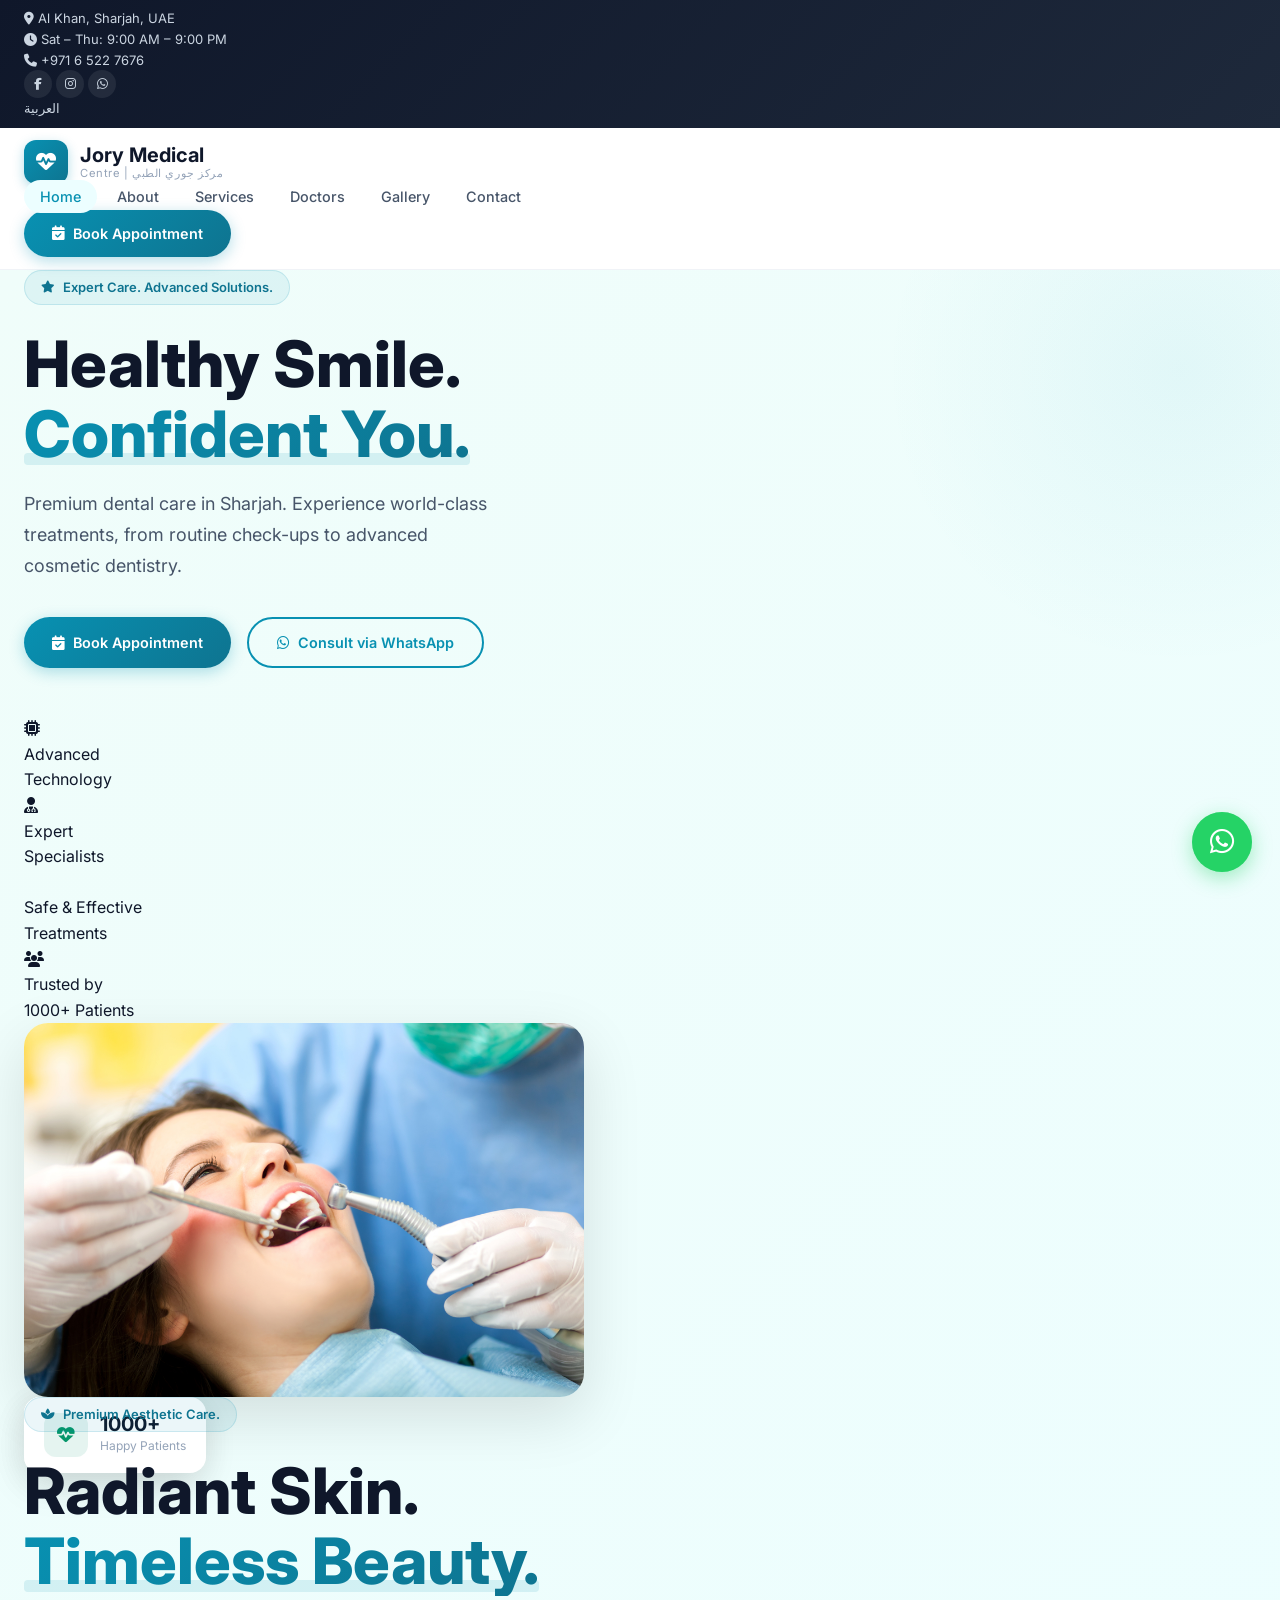
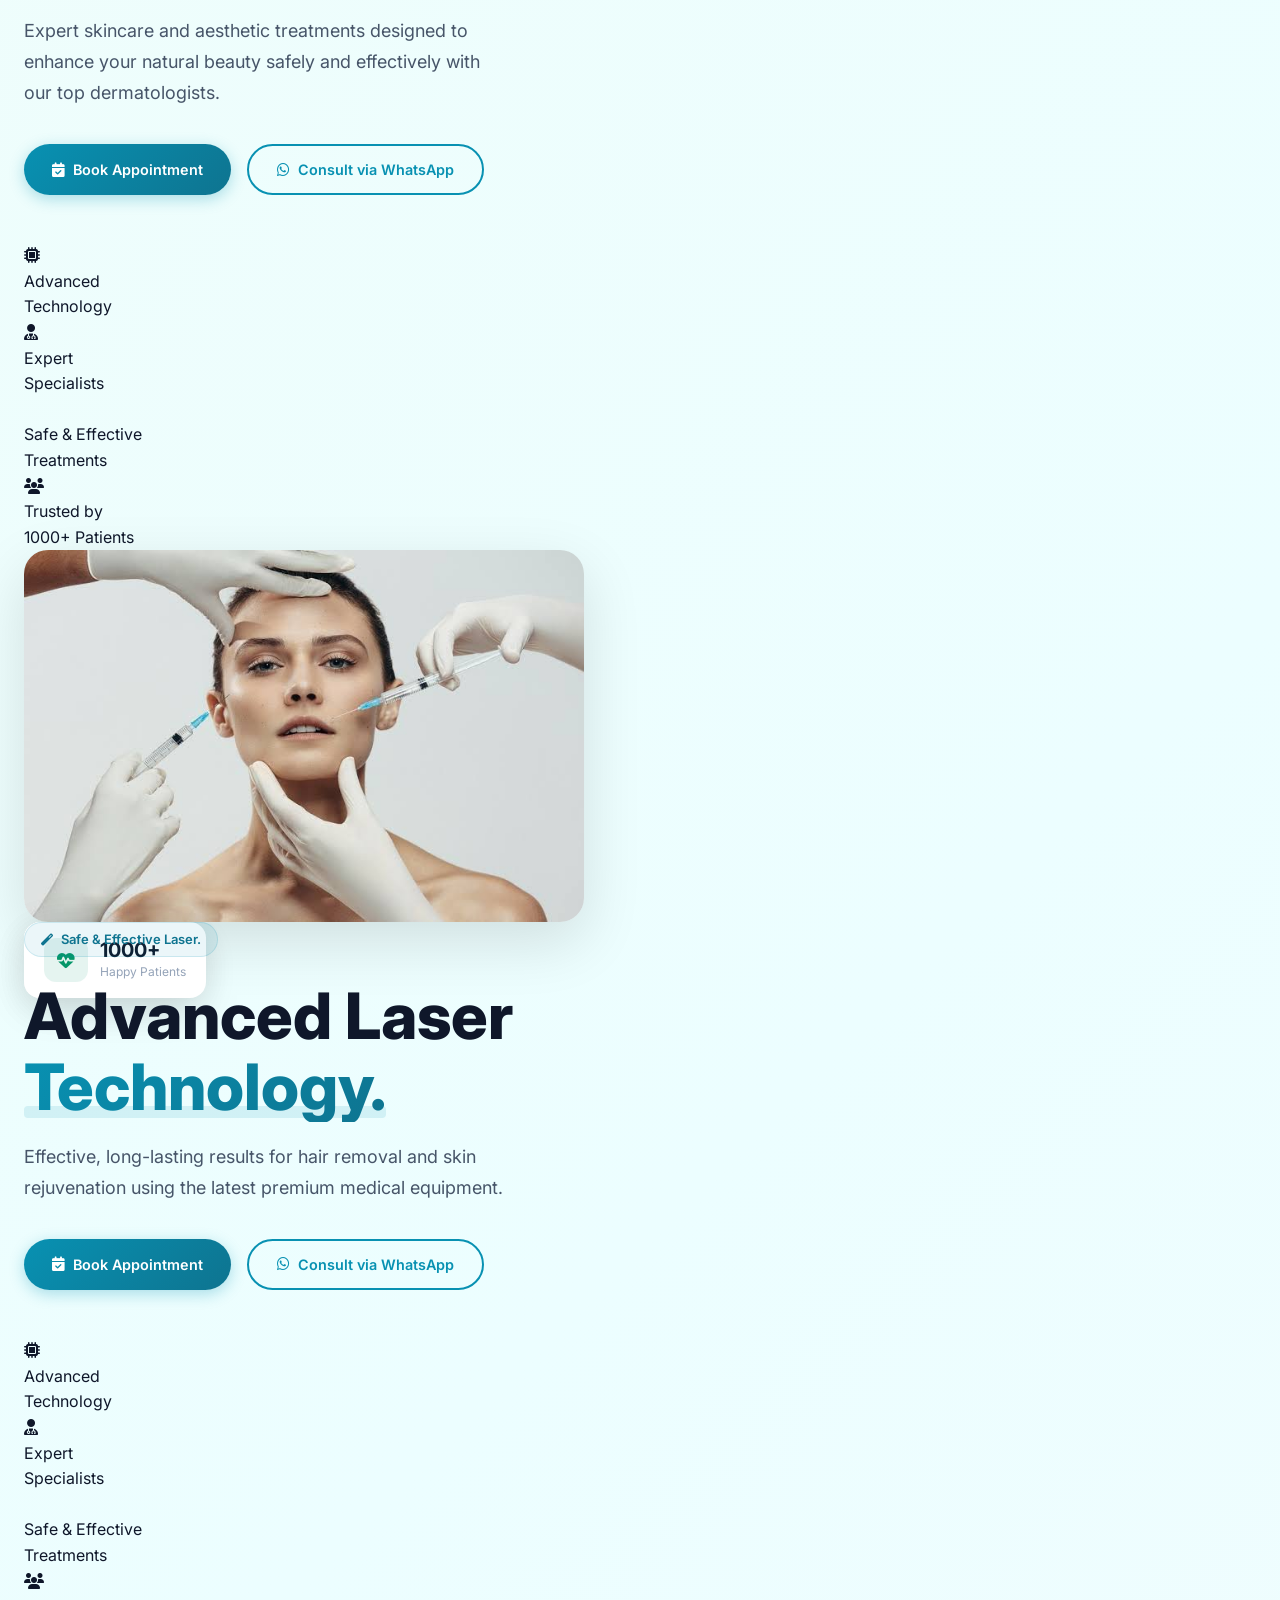
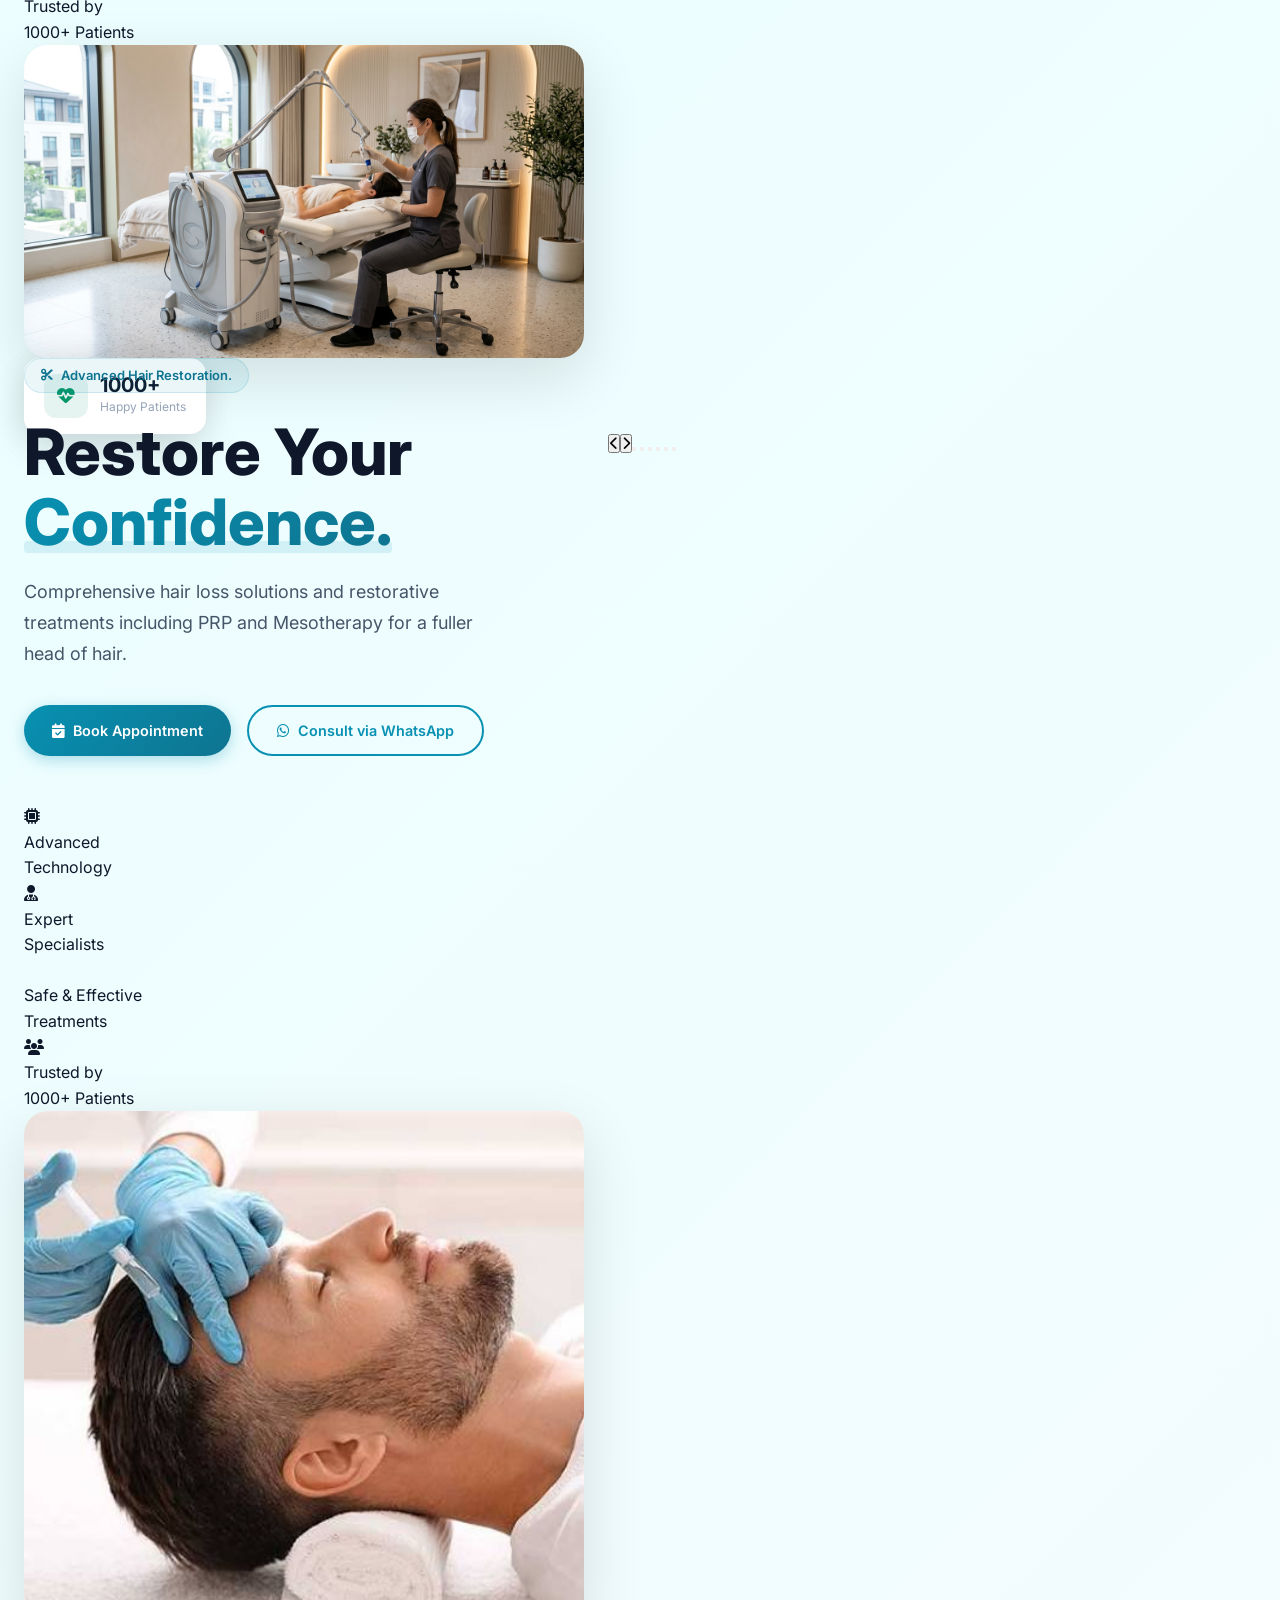
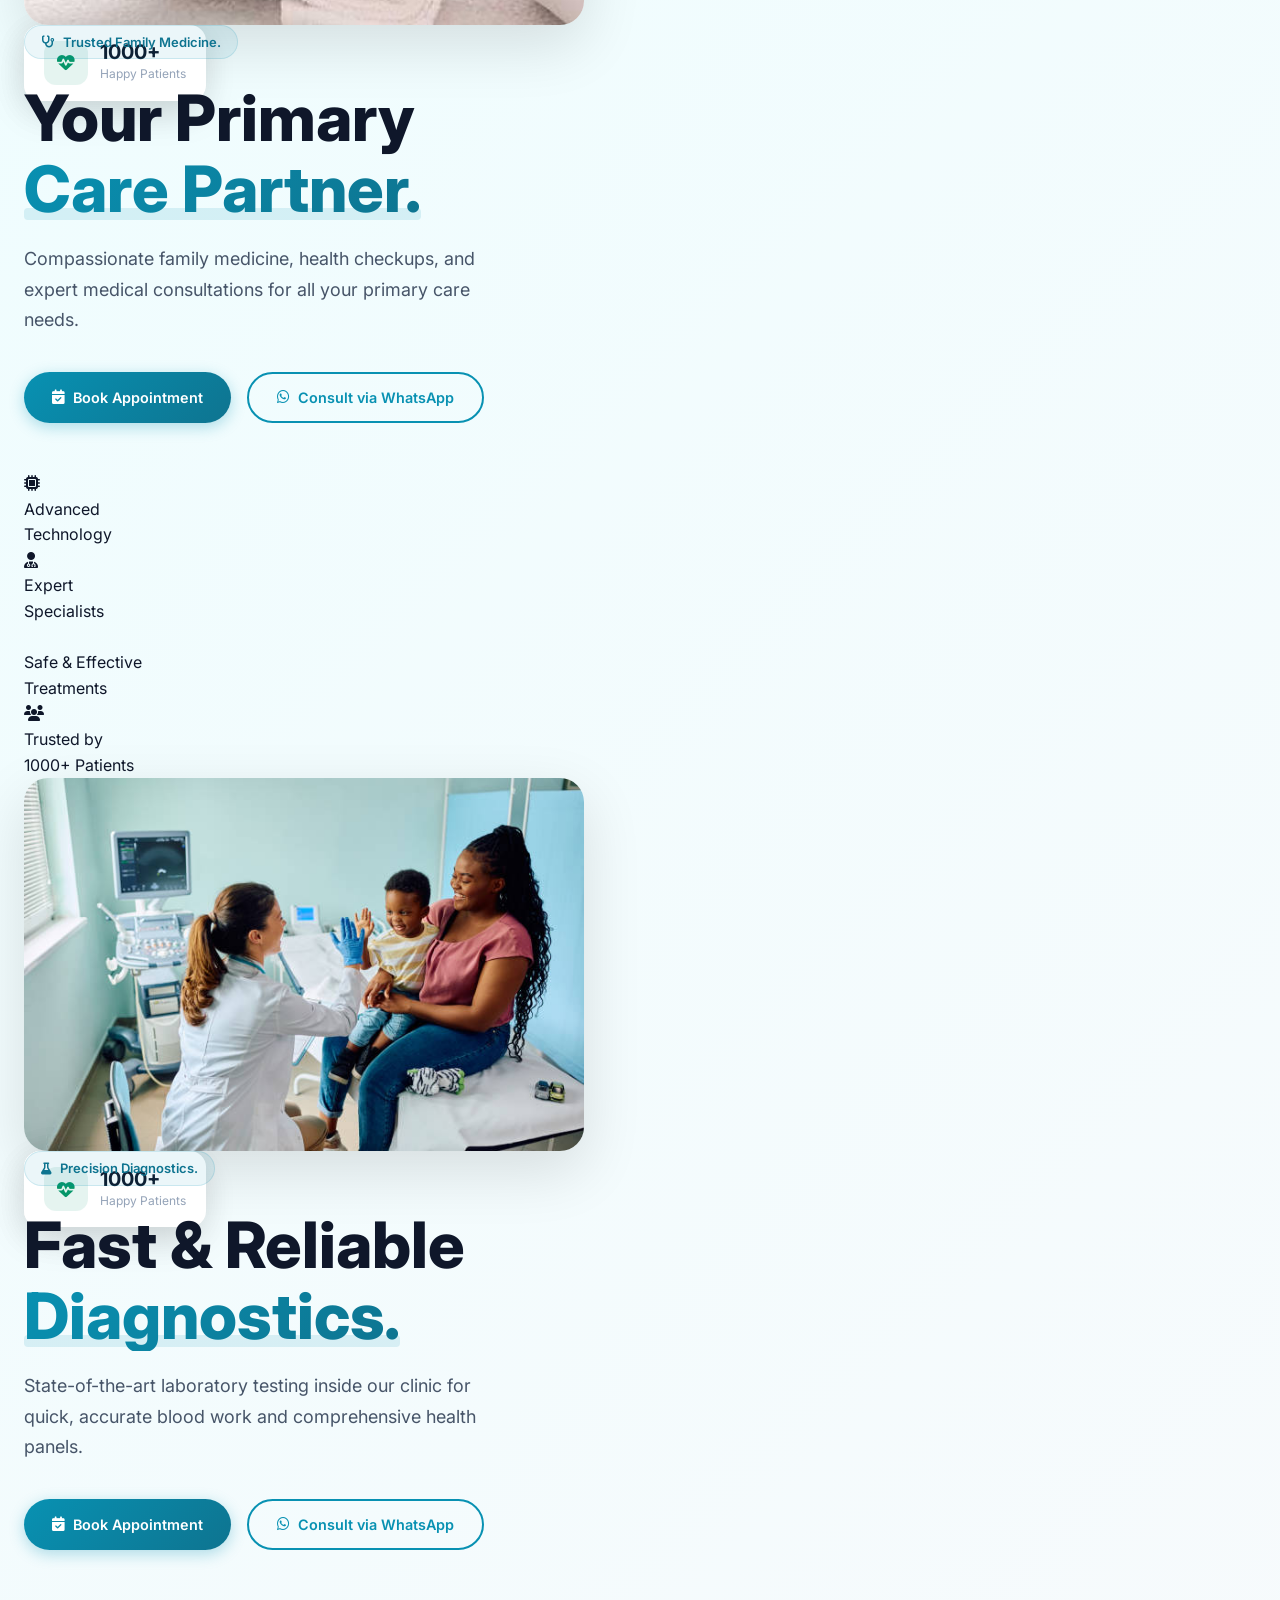
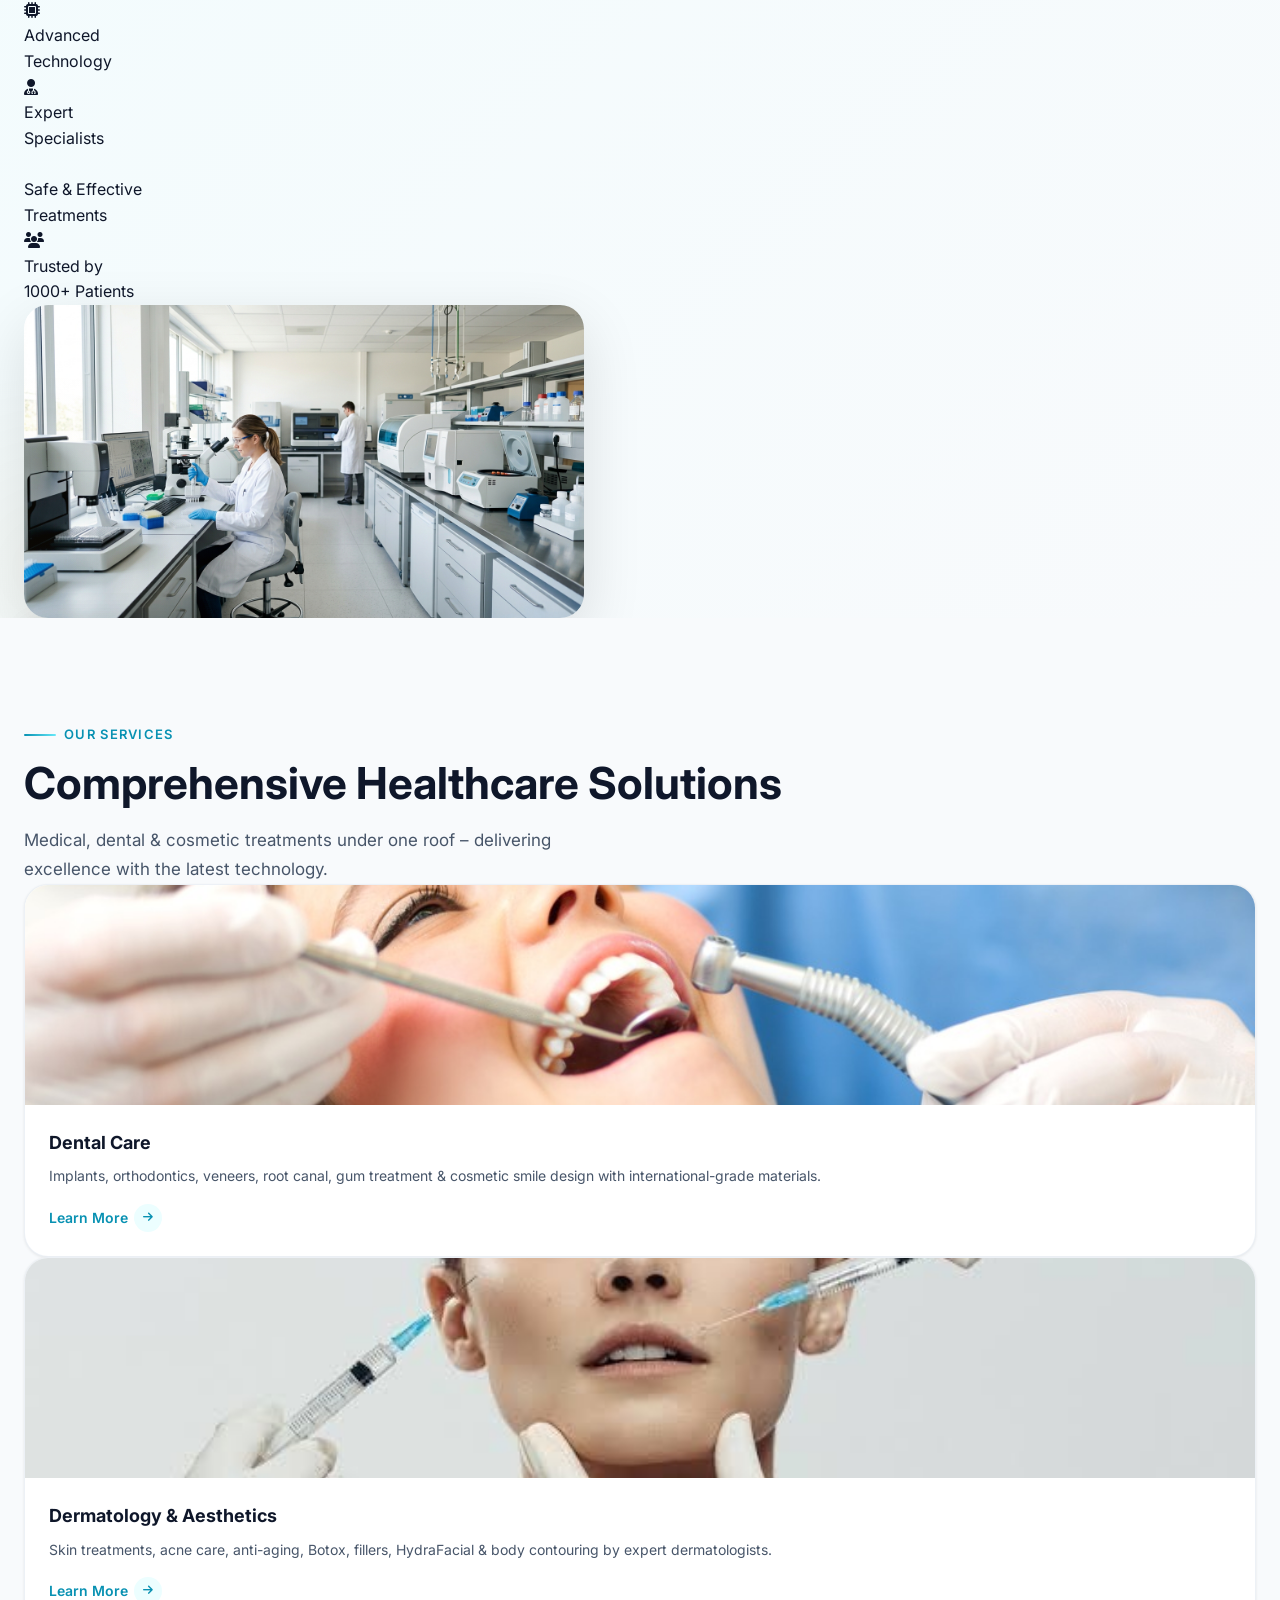
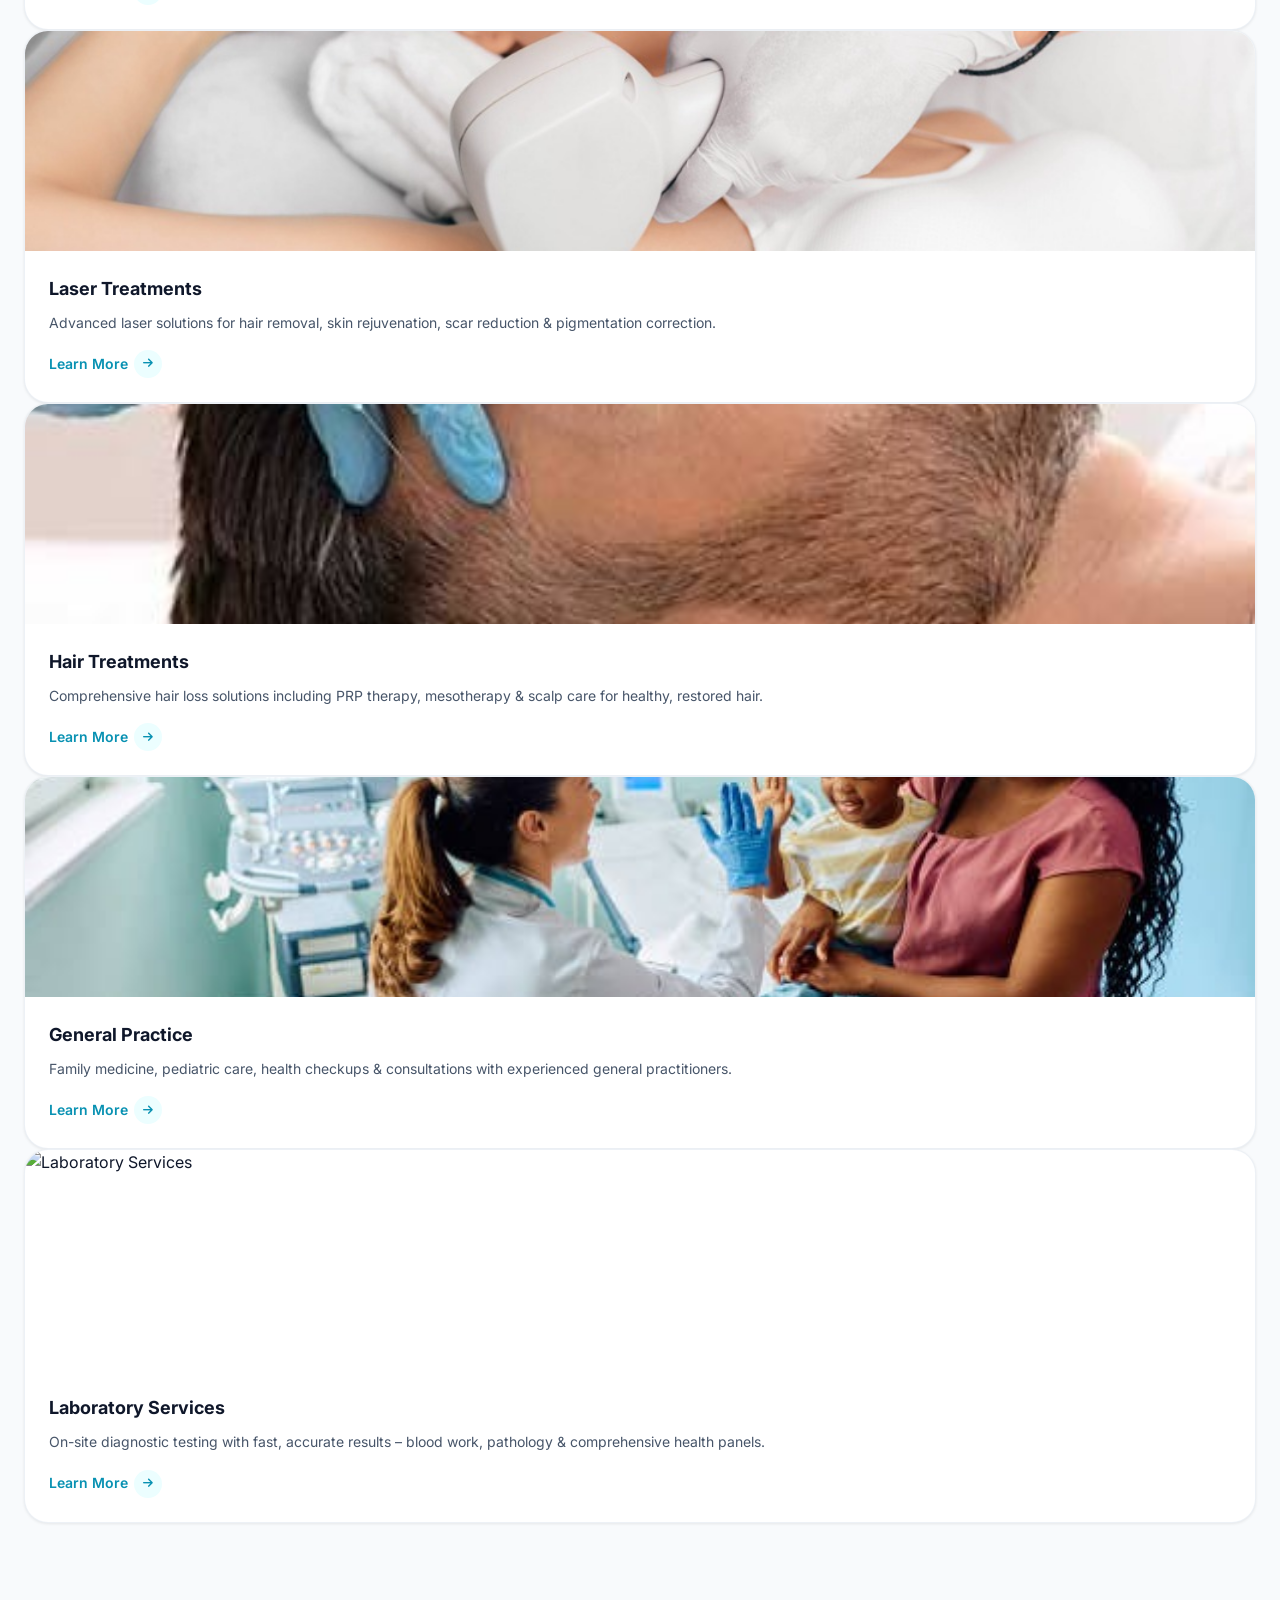
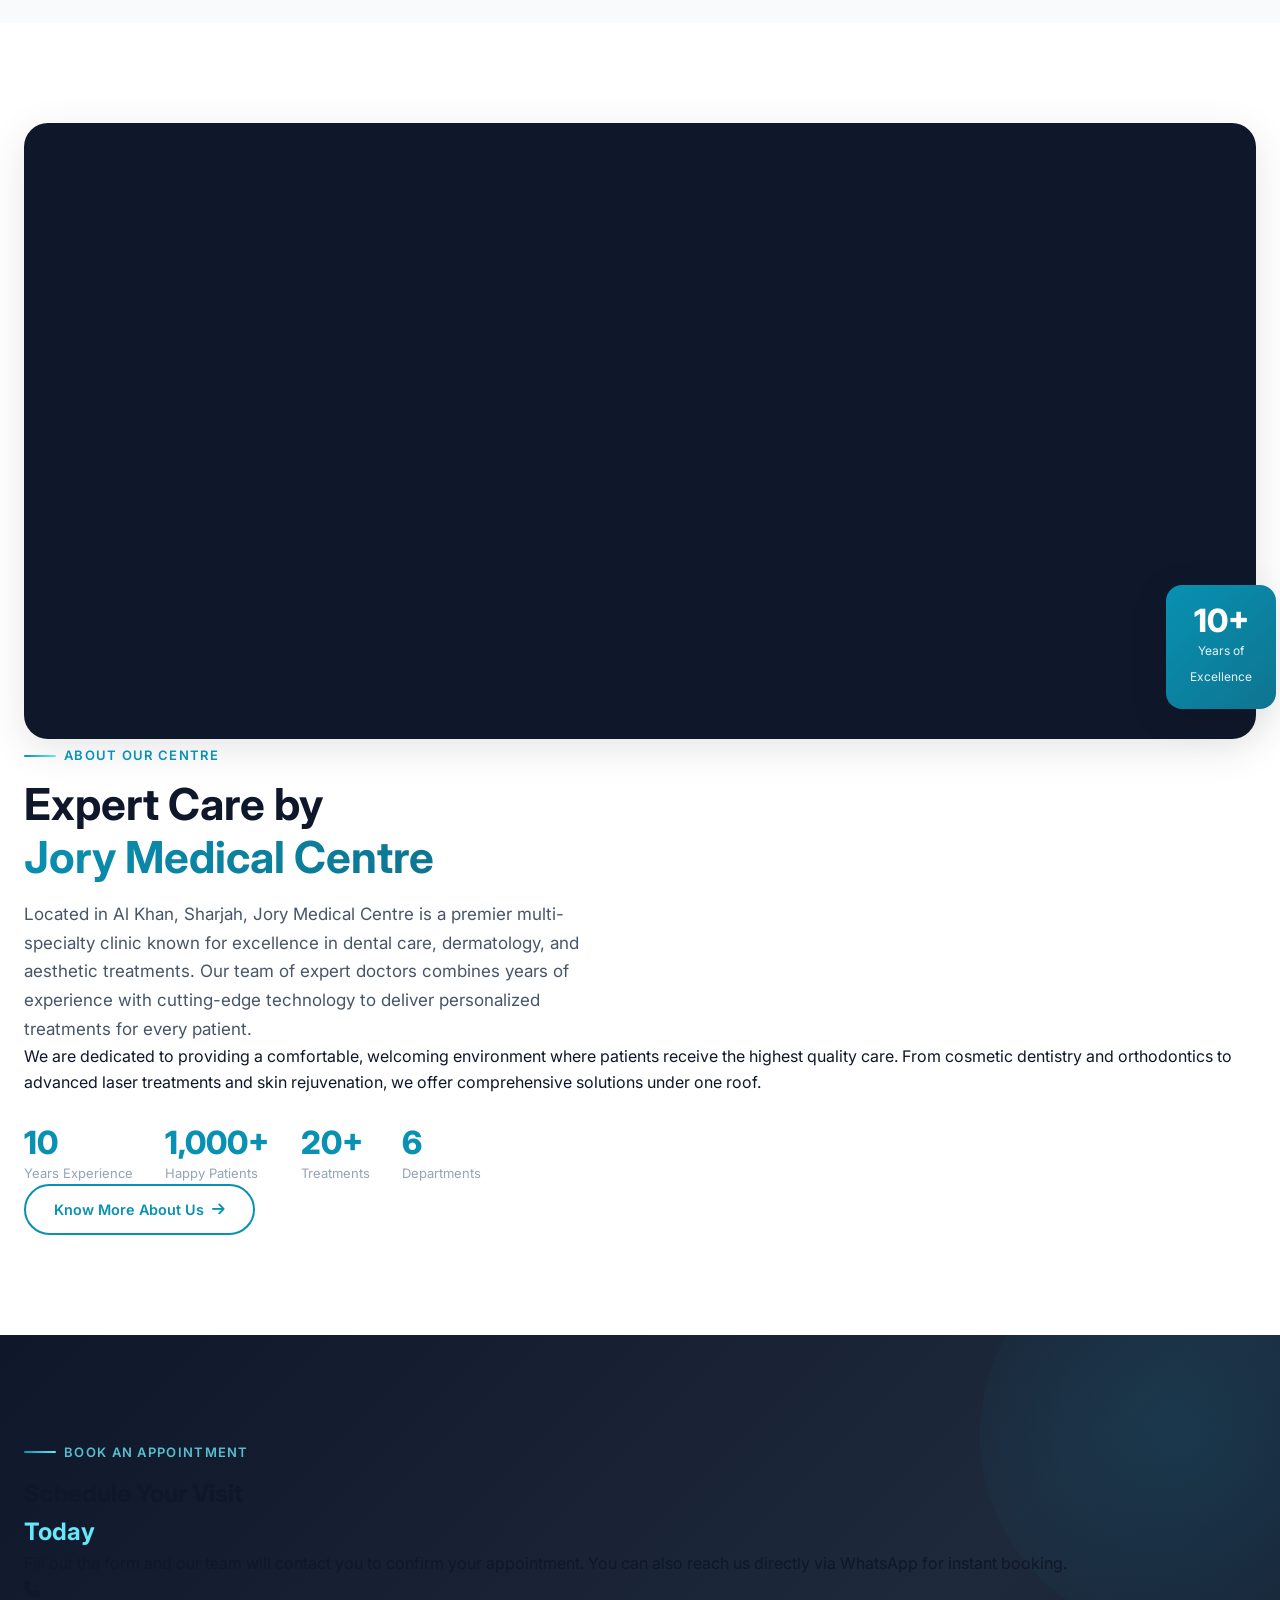
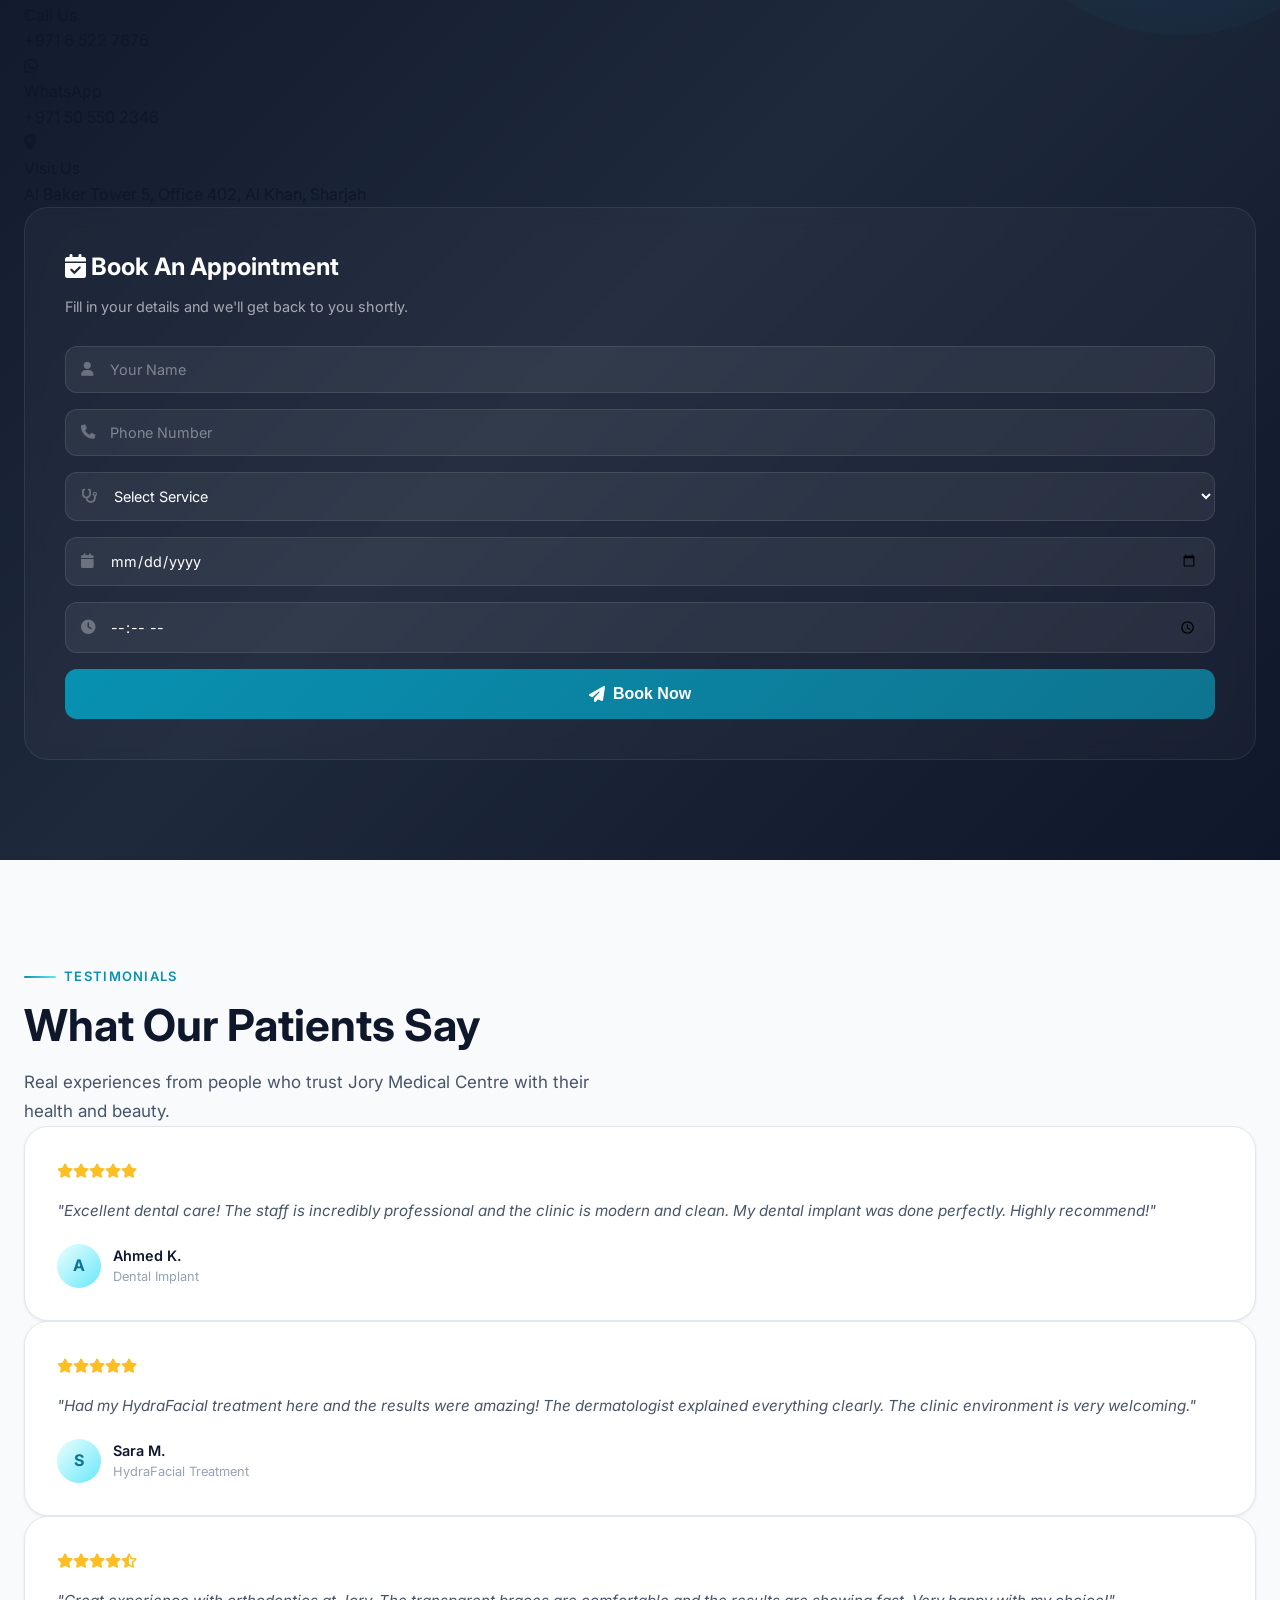
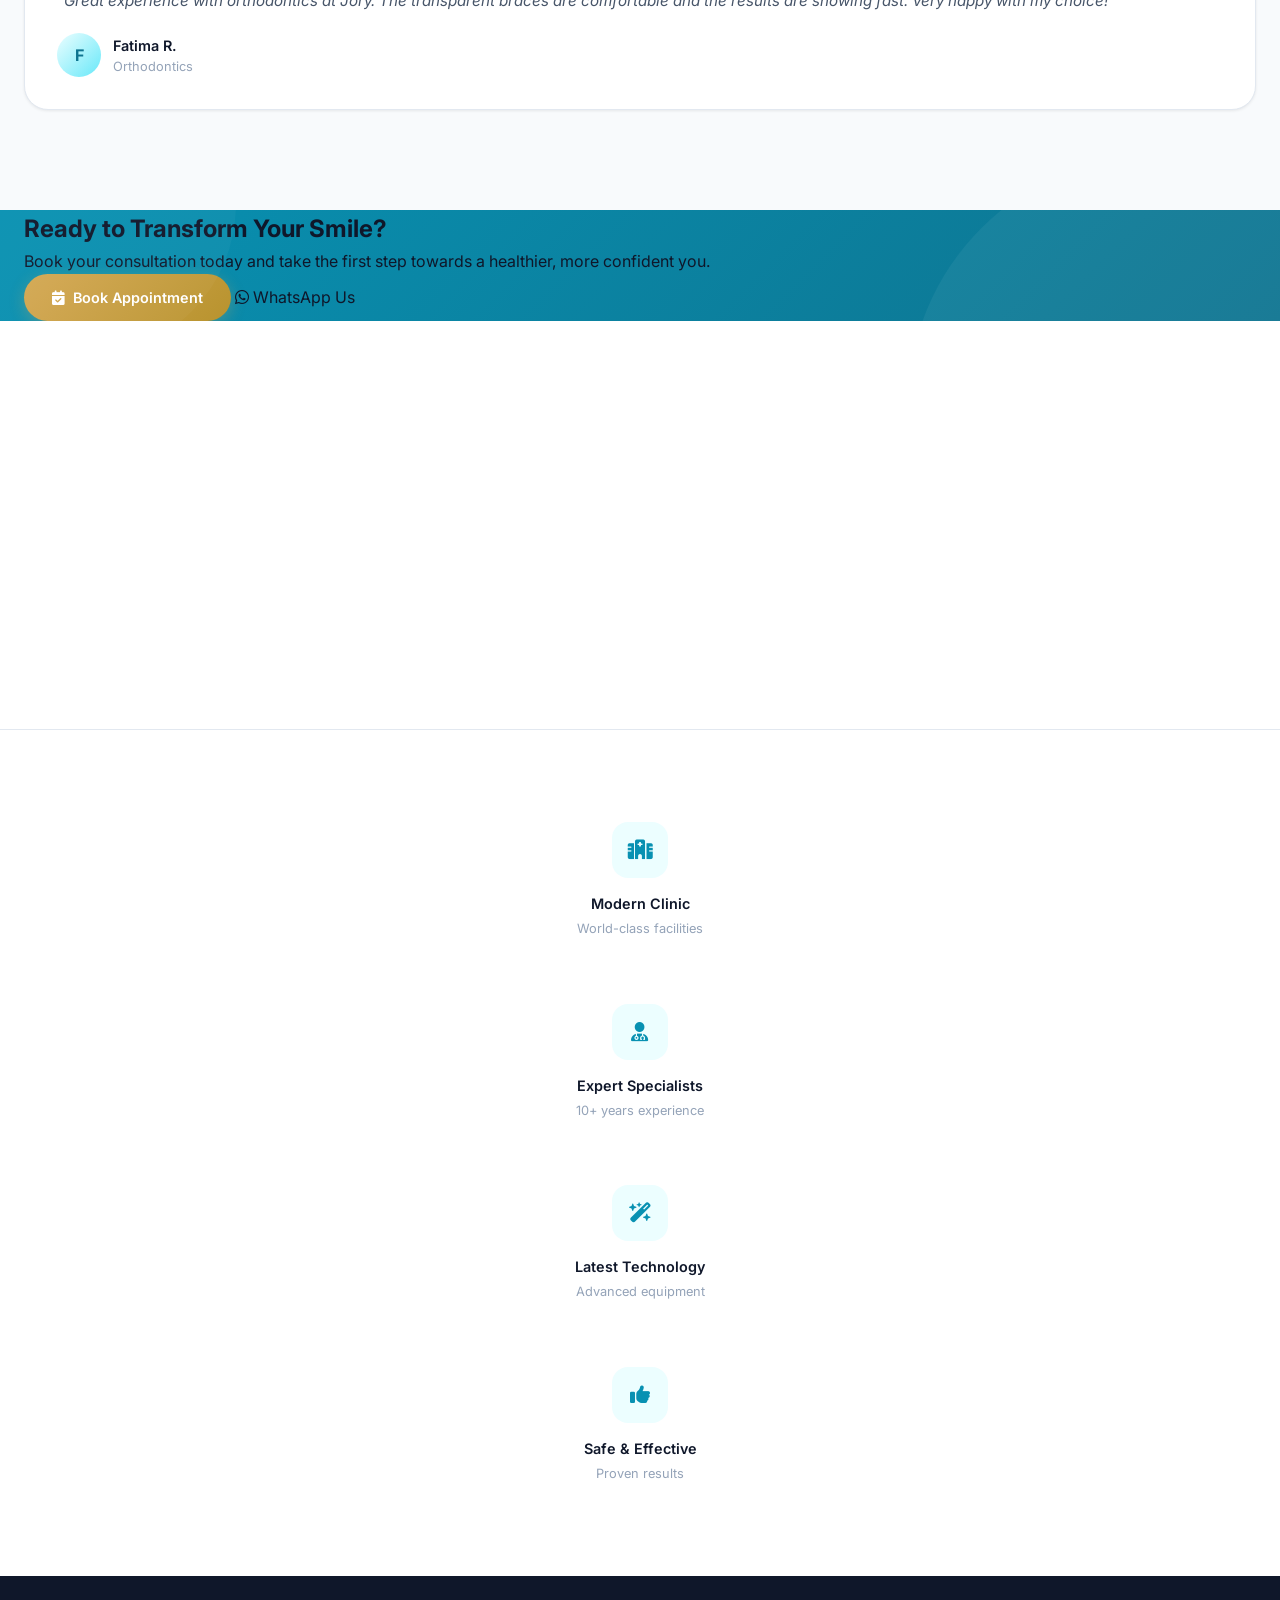
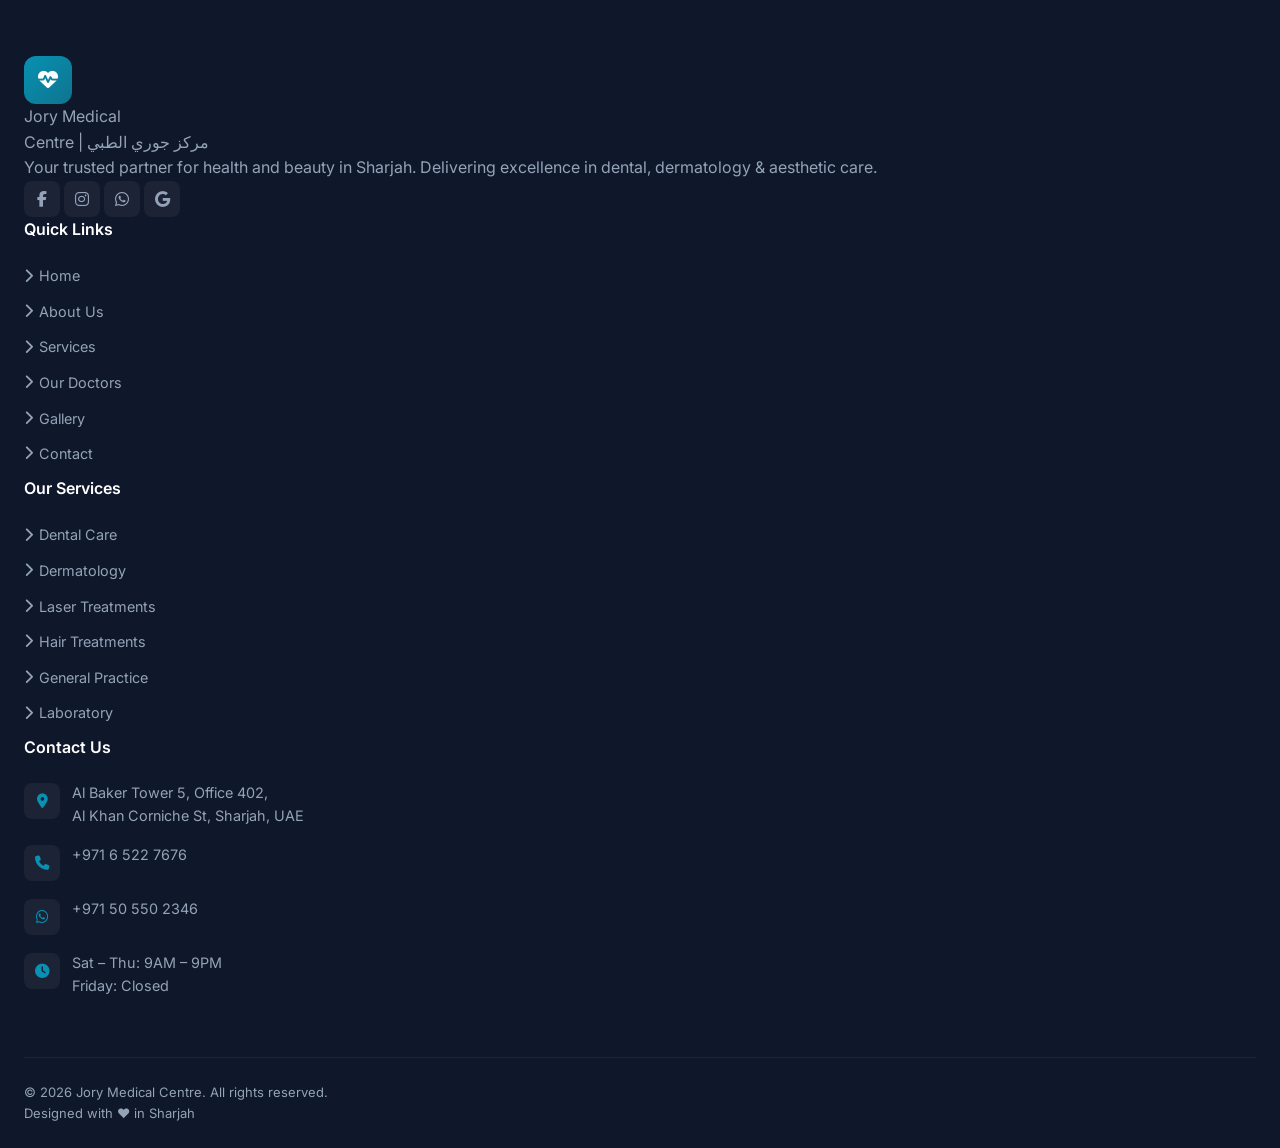
==== index.html @ ecbbf6e8 "Initial commit: Jory Medical Centre responsive bilingual website" ====
<!DOCTYPE html>

<html lang="en" dir="ltr">

<head>

  <meta charset="UTF-8">

  <meta name="viewport" content="width=device-width, initial-scale=1.0">

  <title>Jory Medical Centre | مركز جوري الطبي — Sharjah, UAE</title>

  <meta name="description" content="Jory Medical Centre - Premium dental care, dermatology, laser treatments & aesthetics in Al Khan, Sharjah. Book your appointment today.">

  <meta property="og:title" content="Jory Medical Centre | مركز جوري الطبي">

  <meta property="og:description" content="Your trusted partner for health & beauty in Sharjah. Dental, dermatology, laser, and aesthetic treatments.">

  <meta property="og:type" content="website">

  <meta name="theme-color" content="#0891B2">

  <link href="https://fonts.googleapis.com/css2?family=Inter:wght@300;400;500;600;700;800;900&display=swap" rel="stylesheet">

  <script src="https://cdn.tailwindcss.com"></script>

  <script>

    tailwind.config = {

      theme: {

        extend: {

          colors: {

            primary: {

              50: '#ECFEFF',

              100: '#CFFAFE',

              200: '#A5F3FC',

              300: '#67E8F9',

              400: '#22D3EE',

              500: '#0891B2',

              600: '#0E7490',

              700: '#155E75',

              800: '#164E63',

              900: '#0F172A',

            },

            gold: {

              400: '#D4A853',

              500: '#B8932E',

            },

            accent: {

              500: '#059669',

              600: '#047857',

            }

          },

          fontFamily: {

            sans: ['Inter', 'sans-serif'],

          }

        }

      }

    }

  </script>

  <link rel="stylesheet" href="https://cdnjs.cloudflare.com/ajax/libs/font-awesome/6.5.1/css/all.min.css">

  <link rel="stylesheet" href="css/styles.css?v=3">

</head>

<body>



  <!-- â•â•â•â•â•â•â•â•â•â•â• TOP BAR â•â•â•â•â•â•â•â•â•â•â• -->

  <div class="top-bar hidden lg:block">

    <div class="container-custom">

      <div class="flex justify-between items-center">

        <!-- Left: Location and Time -->

        <div class="flex items-center gap-6">

          <div class="flex items-center gap-2">

            <i class="fas fa-location-dot text-primary-400"></i>

            <span>Al Khan, Sharjah, UAE</span>

          </div>

          <div class="flex items-center gap-2">

            <i class="fas fa-clock text-primary-400"></i>

            <span>Sat – Thu: 9:00 AM – 9:00 PM</span>

          </div>

        </div>

        <!-- Right: Phone and Socials -->

        <div class="flex items-center gap-6">

          <div class="flex items-center gap-2 font-medium text-white">

            <i class="fas fa-phone text-primary-400"></i>

            <a href="tel:+97165227676">+971 6 522 7676</a>

          </div>

          <div class="w-px h-4 bg-slate-600"></div>

          <div class="flex items-center gap-2">

            <a href="https://www.facebook.com/107890084874804" target="_blank" class="social-icon rounded-full bg-slate-700/50 hover:bg-primary" aria-label="Facebook"><i class="fab fa-facebook-f text-xs"></i></a>

            <a href="https://www.instagram.com/joryclinic/" target="_blank" class="social-icon rounded-full bg-slate-700/50 hover:bg-primary" aria-label="Instagram"><i class="fab fa-instagram text-xs"></i></a>

            <a href="https://wa.me/971505502346" target="_blank" class="social-icon rounded-full bg-slate-700/50 hover:bg-primary" aria-label="WhatsApp"><i class="fab fa-whatsapp text-xs"></i></a>

            <div class="w-px h-4 bg-slate-600 mx-2"></div>

            <a href="index-ar.html" class="text-sm font-bold text-white hover:text-primary-400 transition-colors" style="font-family: 'Cairo', Tahoma, sans-serif;">العربية</a>

          </div>

        </div>

      </div>

    </div>

  </div>





  <!-- â•â•â•â•â•â•â•â•â•â•â• NAVIGATION â•â•â•â•â•â•â•â•â•â•â• -->

  <nav class="navbar">

    <div class="container-custom">

      <div class="flex items-center justify-between">

        <a href="index.html" class="nav-logo">

          <div class="logo-icon"><i class="fas fa-heartbeat"></i></div>

          <div class="logo-text">Jory Medical<span>Centre | مركز جوري الطبي</span></div>

        </a>

        <ul class="nav-links">

          <li><a href="index.html" class="active">Home</a></li>

          <li><a href="about.html">About</a></li>

          <li><a href="services.html">Services</a></li>

          <li><a href="doctors.html">Doctors</a></li>

          <li><a href="gallery.html">Gallery</a></li>

          <li><a href="contact.html">Contact</a></li>

        </ul>

        <div class="flex items-center gap-4">

          <a href="contact.html#appointment" class="btn-primary nav-cta-desktop hidden lg:inline-flex">

            <i class="fas fa-calendar-check"></i> Book Appointment

          </a>

          <div class="mobile-toggle lg:hidden">

            <span></span>

            <span></span>

            <span></span>

          </div>

        </div>

      </div>

    </div>

  </nav>



  <!-- â•â•â•â•â•â•â•â•â•â•â• HERO CAROUSEL â•â•â•â•â•â•â•â•â•â•â• -->



  <section class="hero overflow-hidden relative" style="min-height: 85vh; background: linear-gradient(135deg, #F0FDFA 0%, #ECFEFF 40%, #F8FAFC 100%);">

    

    <!-- Decorative background elements -->

    <div class="absolute -top-[200px] -right-[200px] w-[600px] h-[600px] rounded-full" style="background: radial-gradient(circle, rgba(8,145,178,0.06) 0%, transparent 70%); pointer-events: none;"></div>

    <div class="absolute -bottom-[150px] -left-[150px] w-[400px] h-[400px] rounded-full" style="background: radial-gradient(circle, rgba(212,168,83,0.05) 0%, transparent 70%); pointer-events: none;"></div>



    <!-- Carousel Track -->

    <div id="heroCarousel" class="flex h-full transition-transform duration-700 ease-in-out w-full relative z-10" style="transform: translateX(0%); min-height: 85vh;">

      

        <div class="carousel-slide min-w-full flex items-center shrink-0">

          <div class="container-custom w-full">

            <div class="grid lg:grid-cols-2 gap-12 items-center py-12 lg:py-24">

              <div class="hero-content pr-0 lg:pr-12">

                <div class="hero-badge mb-6 inline-flex items-center gap-2 bg-primary-50 border border-primary-100 text-primary-700 px-4 py-2 rounded-full text-sm font-semibold">

                  <i class="fas fa-star text-yellow-500"></i> Expert Care. Advanced Solutions.

                </div>

                <h1 class="text-4xl lg:text-5xl xl:text-6xl font-extrabold mb-6 leading-tight text-slate-900">

                  Healthy Smile.<br>

                  <span class="gradient-text highlight">Confident You.</span>

                </h1>

                <p class="hero-description text-lg text-slate-600 mb-8 max-w-lg leading-relaxed">

                  Premium dental care in Sharjah. Experience world-class treatments, from routine check-ups to advanced cosmetic dentistry.

                </p>

                <div class="hero-buttons flex flex-wrap gap-4 mb-6">

                  <a href="contact.html#appointment" class="btn-primary">

                    <i class="fas fa-calendar-check"></i> Book Appointment

                  </a>

                  <a href="https://wa.me/971505502346" target="_blank" class="btn-secondary" style="border-color: #0891B2; color: #0891B2;">

                    <i class="fab fa-whatsapp"></i> Consult via WhatsApp

                  </a>

                </div>

                

                <!-- Mini Trust Badges -->

                <div class="grid grid-cols-2 sm:grid-cols-4 gap-4 mt-8 lg:mt-12 animate-fadeInUp animation-delay-400">

                  <div class="flex items-center gap-3">

                    <div class="w-10 h-10 rounded-xl bg-primary-50 flex items-center justify-center text-primary-500"><i class="fas fa-microchip"></i></div>

                    <div><div class="text-sm font-semibold text-slate-800">Advanced</div><div class="text-xs text-slate-500">Technology</div></div>

                  </div>

                  <div class="flex items-center gap-3">

                    <div class="w-10 h-10 rounded-xl bg-primary-50 flex items-center justify-center text-primary-500"><i class="fas fa-user-doctor"></i></div>

                    <div><div class="text-sm font-semibold text-slate-800">Expert</div><div class="text-xs text-slate-500">Specialists</div></div>

                  </div>

                  <div class="flex items-center gap-3">

                    <div class="w-10 h-10 rounded-xl bg-primary-50 flex items-center justify-center text-primary-500"><i class="fas fa-shield-check"></i></div>

                    <div><div class="text-sm font-semibold text-slate-800">Safe & Effective</div><div class="text-xs text-slate-500">Treatments</div></div>

                  </div>

                  <div class="flex items-center gap-3">

                    <div class="w-10 h-10 rounded-xl bg-primary-50 flex items-center justify-center text-primary-500"><i class="fas fa-users"></i></div>

                    <div><div class="text-sm font-semibold text-slate-800">Trusted by</div><div class="text-xs text-slate-500">1000+ Patients</div></div>

                  </div>

                </div>



              </div>

              <div class="hero-image-wrapper relative hidden lg:block h-[400px] lg:h-[500px]">

                <img src="assets/images/hero_dental.jpg" alt="Dental Care" class="hero-image shadow-2xl rounded-3xl w-full h-full object-cover">

                <!-- Floating Card - Rating -->

                <div class="floating-card w-max card-rating absolute top-6 -right-6 bg-white p-4 rounded-2xl shadow-xl flex items-center gap-3">

                  <div class="card-icon icon-gold w-12 h-12 bg-yellow-50 text-yellow-500 rounded-xl flex items-center justify-center text-xl"><i class="fas fa-star"></i></div>

                  <div><h4 class="font-bold text-xl leading-none text-slate-800">4.7</h4><p class="text-xs text-slate-500 font-medium mt-1">Patient Rating</p></div>

                </div>

                <!-- Floating Card - Patients -->

                <div class="floating-card w-max card-patients absolute bottom-12 -left-8 bg-white p-4 rounded-2xl shadow-xl flex items-center gap-3">

                  <div class="card-icon icon-green w-12 h-12 bg-green-50 text-green-500 rounded-xl flex items-center justify-center text-xl"><i class="fas fa-heart-pulse"></i></div>

                  <div><h4 class="font-bold text-xl leading-none text-slate-800">1000+</h4><p class="text-xs text-slate-500 font-medium mt-1">Happy Patients</p></div>

                </div>

              </div>

            </div>

          </div>

        </div>



        <div class="carousel-slide min-w-full flex items-center shrink-0">

          <div class="container-custom w-full">

            <div class="grid lg:grid-cols-2 gap-12 items-center py-12 lg:py-24">

              <div class="hero-content pr-0 lg:pr-12">

                <div class="hero-badge mb-6 inline-flex items-center gap-2 bg-primary-50 border border-primary-100 text-primary-700 px-4 py-2 rounded-full text-sm font-semibold">

                  <i class="fas fa-spa text-yellow-500"></i> Premium Aesthetic Care.

                </div>

                <h1 class="text-4xl lg:text-5xl xl:text-6xl font-extrabold mb-6 leading-tight text-slate-900">

                  Radiant Skin.<br>

                  <span class="gradient-text highlight">Timeless Beauty.</span>

                </h1>

                <p class="hero-description text-lg text-slate-600 mb-8 max-w-lg leading-relaxed">

                  Expert skincare and aesthetic treatments designed to enhance your natural beauty safely and effectively with our top dermatologists.

                </p>

                <div class="hero-buttons flex flex-wrap gap-4 mb-6">

                  <a href="contact.html#appointment" class="btn-primary">

                    <i class="fas fa-calendar-check"></i> Book Appointment

                  </a>

                  <a href="https://wa.me/971505502346" target="_blank" class="btn-secondary" style="border-color: #0891B2; color: #0891B2;">

                    <i class="fab fa-whatsapp"></i> Consult via WhatsApp

                  </a>

                </div>

                

                <!-- Mini Trust Badges -->

                <div class="grid grid-cols-2 sm:grid-cols-4 gap-4 mt-8 lg:mt-12 animate-fadeInUp animation-delay-400">

                  <div class="flex items-center gap-3">

                    <div class="w-10 h-10 rounded-xl bg-primary-50 flex items-center justify-center text-primary-500"><i class="fas fa-microchip"></i></div>

                    <div><div class="text-sm font-semibold text-slate-800">Advanced</div><div class="text-xs text-slate-500">Technology</div></div>

                  </div>

                  <div class="flex items-center gap-3">

                    <div class="w-10 h-10 rounded-xl bg-primary-50 flex items-center justify-center text-primary-500"><i class="fas fa-user-doctor"></i></div>

                    <div><div class="text-sm font-semibold text-slate-800">Expert</div><div class="text-xs text-slate-500">Specialists</div></div>

                  </div>

                  <div class="flex items-center gap-3">

                    <div class="w-10 h-10 rounded-xl bg-primary-50 flex items-center justify-center text-primary-500"><i class="fas fa-shield-check"></i></div>

                    <div><div class="text-sm font-semibold text-slate-800">Safe & Effective</div><div class="text-xs text-slate-500">Treatments</div></div>

                  </div>

                  <div class="flex items-center gap-3">

                    <div class="w-10 h-10 rounded-xl bg-primary-50 flex items-center justify-center text-primary-500"><i class="fas fa-users"></i></div>

                    <div><div class="text-sm font-semibold text-slate-800">Trusted by</div><div class="text-xs text-slate-500">1000+ Patients</div></div>

                  </div>

                </div>



              </div>

              <div class="hero-image-wrapper relative hidden lg:block h-[400px] lg:h-[500px]">

                <img src="assets/images/hero_dermatology.jpg" alt="Dermatology" class="hero-image shadow-2xl rounded-3xl w-full h-full object-cover">

                <!-- Floating Card - Rating -->

                <div class="floating-card w-max card-rating absolute top-6 -right-6 bg-white p-4 rounded-2xl shadow-xl flex items-center gap-3">

                  <div class="card-icon icon-gold w-12 h-12 bg-yellow-50 text-yellow-500 rounded-xl flex items-center justify-center text-xl"><i class="fas fa-star"></i></div>

                  <div><h4 class="font-bold text-xl leading-none text-slate-800">4.7</h4><p class="text-xs text-slate-500 font-medium mt-1">Patient Rating</p></div>

                </div>

                <!-- Floating Card - Patients -->

                <div class="floating-card w-max card-patients absolute bottom-12 -left-8 bg-white p-4 rounded-2xl shadow-xl flex items-center gap-3">

                  <div class="card-icon icon-green w-12 h-12 bg-green-50 text-green-500 rounded-xl flex items-center justify-center text-xl"><i class="fas fa-heart-pulse"></i></div>

                  <div><h4 class="font-bold text-xl leading-none text-slate-800">1000+</h4><p class="text-xs text-slate-500 font-medium mt-1">Happy Patients</p></div>

                </div>

              </div>

            </div>

          </div>

        </div>



        <div class="carousel-slide min-w-full flex items-center shrink-0">

          <div class="container-custom w-full">

            <div class="grid lg:grid-cols-2 gap-12 items-center py-12 lg:py-24">

              <div class="hero-content pr-0 lg:pr-12">

                <div class="hero-badge mb-6 inline-flex items-center gap-2 bg-primary-50 border border-primary-100 text-primary-700 px-4 py-2 rounded-full text-sm font-semibold">

                  <i class="fas fa-magic text-yellow-500"></i> Safe & Effective Laser.

                </div>

                <h1 class="text-4xl lg:text-5xl xl:text-6xl font-extrabold mb-6 leading-tight text-slate-900">

                  Advanced Laser<br>

                  <span class="gradient-text highlight">Technology.</span>

                </h1>

                <p class="hero-description text-lg text-slate-600 mb-8 max-w-lg leading-relaxed">

                  Effective, long-lasting results for hair removal and skin rejuvenation using the latest premium medical equipment.

                </p>

                <div class="hero-buttons flex flex-wrap gap-4 mb-6">

                  <a href="contact.html#appointment" class="btn-primary">

                    <i class="fas fa-calendar-check"></i> Book Appointment

                  </a>

                  <a href="https://wa.me/971505502346" target="_blank" class="btn-secondary" style="border-color: #0891B2; color: #0891B2;">

                    <i class="fab fa-whatsapp"></i> Consult via WhatsApp

                  </a>

                </div>

                

                <!-- Mini Trust Badges -->

                <div class="grid grid-cols-2 sm:grid-cols-4 gap-4 mt-8 lg:mt-12 animate-fadeInUp animation-delay-400">

                  <div class="flex items-center gap-3">

                    <div class="w-10 h-10 rounded-xl bg-primary-50 flex items-center justify-center text-primary-500"><i class="fas fa-microchip"></i></div>

                    <div><div class="text-sm font-semibold text-slate-800">Advanced</div><div class="text-xs text-slate-500">Technology</div></div>

                  </div>

                  <div class="flex items-center gap-3">

                    <div class="w-10 h-10 rounded-xl bg-primary-50 flex items-center justify-center text-primary-500"><i class="fas fa-user-doctor"></i></div>

                    <div><div class="text-sm font-semibold text-slate-800">Expert</div><div class="text-xs text-slate-500">Specialists</div></div>

                  </div>

                  <div class="flex items-center gap-3">

                    <div class="w-10 h-10 rounded-xl bg-primary-50 flex items-center justify-center text-primary-500"><i class="fas fa-shield-check"></i></div>

                    <div><div class="text-sm font-semibold text-slate-800">Safe & Effective</div><div class="text-xs text-slate-500">Treatments</div></div>

                  </div>

                  <div class="flex items-center gap-3">

                    <div class="w-10 h-10 rounded-xl bg-primary-50 flex items-center justify-center text-primary-500"><i class="fas fa-users"></i></div>

                    <div><div class="text-sm font-semibold text-slate-800">Trusted by</div><div class="text-xs text-slate-500">1000+ Patients</div></div>

                  </div>

                </div>



              </div>

              <div class="hero-image-wrapper relative hidden lg:block h-[400px] lg:h-[500px]">

                <img src="assets/images/hero_laser.jpg" alt="Laser Treatments" class="hero-image shadow-2xl rounded-3xl w-full h-full object-cover">

                <!-- Floating Card - Rating -->

                <div class="floating-card w-max card-rating absolute top-6 -right-6 bg-white p-4 rounded-2xl shadow-xl flex items-center gap-3">

                  <div class="card-icon icon-gold w-12 h-12 bg-yellow-50 text-yellow-500 rounded-xl flex items-center justify-center text-xl"><i class="fas fa-star"></i></div>

                  <div><h4 class="font-bold text-xl leading-none text-slate-800">4.7</h4><p class="text-xs text-slate-500 font-medium mt-1">Patient Rating</p></div>

                </div>

                <!-- Floating Card - Patients -->

                <div class="floating-card w-max card-patients absolute bottom-12 -left-8 bg-white p-4 rounded-2xl shadow-xl flex items-center gap-3">

                  <div class="card-icon icon-green w-12 h-12 bg-green-50 text-green-500 rounded-xl flex items-center justify-center text-xl"><i class="fas fa-heart-pulse"></i></div>

                  <div><h4 class="font-bold text-xl leading-none text-slate-800">1000+</h4><p class="text-xs text-slate-500 font-medium mt-1">Happy Patients</p></div>

                </div>

              </div>

            </div>

          </div>

        </div>



        <div class="carousel-slide min-w-full flex items-center shrink-0">

          <div class="container-custom w-full">

            <div class="grid lg:grid-cols-2 gap-12 items-center py-12 lg:py-24">

              <div class="hero-content pr-0 lg:pr-12">

                <div class="hero-badge mb-6 inline-flex items-center gap-2 bg-primary-50 border border-primary-100 text-primary-700 px-4 py-2 rounded-full text-sm font-semibold">

                  <i class="fas fa-cut text-yellow-500"></i> Advanced Hair Restoration.

                </div>

                <h1 class="text-4xl lg:text-5xl xl:text-6xl font-extrabold mb-6 leading-tight text-slate-900">

                  Restore Your<br>

                  <span class="gradient-text highlight">Confidence.</span>

                </h1>

                <p class="hero-description text-lg text-slate-600 mb-8 max-w-lg leading-relaxed">

                  Comprehensive hair loss solutions and restorative treatments including PRP and Mesotherapy for a fuller head of hair.

                </p>

                <div class="hero-buttons flex flex-wrap gap-4 mb-6">

                  <a href="contact.html#appointment" class="btn-primary">

                    <i class="fas fa-calendar-check"></i> Book Appointment

                  </a>

                  <a href="https://wa.me/971505502346" target="_blank" class="btn-secondary" style="border-color: #0891B2; color: #0891B2;">

                    <i class="fab fa-whatsapp"></i> Consult via WhatsApp

                  </a>

                </div>

                

                <!-- Mini Trust Badges -->

                <div class="grid grid-cols-2 sm:grid-cols-4 gap-4 mt-8 lg:mt-12 animate-fadeInUp animation-delay-400">

                  <div class="flex items-center gap-3">

                    <div class="w-10 h-10 rounded-xl bg-primary-50 flex items-center justify-center text-primary-500"><i class="fas fa-microchip"></i></div>

                    <div><div class="text-sm font-semibold text-slate-800">Advanced</div><div class="text-xs text-slate-500">Technology</div></div>

                  </div>

                  <div class="flex items-center gap-3">

                    <div class="w-10 h-10 rounded-xl bg-primary-50 flex items-center justify-center text-primary-500"><i class="fas fa-user-doctor"></i></div>

                    <div><div class="text-sm font-semibold text-slate-800">Expert</div><div class="text-xs text-slate-500">Specialists</div></div>

                  </div>

                  <div class="flex items-center gap-3">

                    <div class="w-10 h-10 rounded-xl bg-primary-50 flex items-center justify-center text-primary-500"><i class="fas fa-shield-check"></i></div>

                    <div><div class="text-sm font-semibold text-slate-800">Safe & Effective</div><div class="text-xs text-slate-500">Treatments</div></div>

                  </div>

                  <div class="flex items-center gap-3">

                    <div class="w-10 h-10 rounded-xl bg-primary-50 flex items-center justify-center text-primary-500"><i class="fas fa-users"></i></div>

                    <div><div class="text-sm font-semibold text-slate-800">Trusted by</div><div class="text-xs text-slate-500">1000+ Patients</div></div>

                  </div>

                </div>



              </div>

              <div class="hero-image-wrapper relative hidden lg:block h-[400px] lg:h-[500px]">

                <img src="assets/images/hero_hair.jpg" alt="Hair Treatments" class="hero-image shadow-2xl rounded-3xl w-full h-full object-cover">

                <!-- Floating Card - Rating -->

                <div class="floating-card w-max card-rating absolute top-6 -right-6 bg-white p-4 rounded-2xl shadow-xl flex items-center gap-3">

                  <div class="card-icon icon-gold w-12 h-12 bg-yellow-50 text-yellow-500 rounded-xl flex items-center justify-center text-xl"><i class="fas fa-star"></i></div>

                  <div><h4 class="font-bold text-xl leading-none text-slate-800">4.7</h4><p class="text-xs text-slate-500 font-medium mt-1">Patient Rating</p></div>

                </div>

                <!-- Floating Card - Patients -->

                <div class="floating-card w-max card-patients absolute bottom-12 -left-8 bg-white p-4 rounded-2xl shadow-xl flex items-center gap-3">

                  <div class="card-icon icon-green w-12 h-12 bg-green-50 text-green-500 rounded-xl flex items-center justify-center text-xl"><i class="fas fa-heart-pulse"></i></div>

                  <div><h4 class="font-bold text-xl leading-none text-slate-800">1000+</h4><p class="text-xs text-slate-500 font-medium mt-1">Happy Patients</p></div>

                </div>

              </div>

            </div>

          </div>

        </div>



        <div class="carousel-slide min-w-full flex items-center shrink-0">

          <div class="container-custom w-full">

            <div class="grid lg:grid-cols-2 gap-12 items-center py-12 lg:py-24">

              <div class="hero-content pr-0 lg:pr-12">

                <div class="hero-badge mb-6 inline-flex items-center gap-2 bg-primary-50 border border-primary-100 text-primary-700 px-4 py-2 rounded-full text-sm font-semibold">

                  <i class="fas fa-stethoscope text-yellow-500"></i> Trusted Family Medicine.

                </div>

                <h1 class="text-4xl lg:text-5xl xl:text-6xl font-extrabold mb-6 leading-tight text-slate-900">

                  Your Primary<br>

                  <span class="gradient-text highlight">Care Partner.</span>

                </h1>

                <p class="hero-description text-lg text-slate-600 mb-8 max-w-lg leading-relaxed">

                  Compassionate family medicine, health checkups, and expert medical consultations for all your primary care needs.

                </p>

                <div class="hero-buttons flex flex-wrap gap-4 mb-6">

                  <a href="contact.html#appointment" class="btn-primary">

                    <i class="fas fa-calendar-check"></i> Book Appointment

                  </a>

                  <a href="https://wa.me/971505502346" target="_blank" class="btn-secondary" style="border-color: #0891B2; color: #0891B2;">

                    <i class="fab fa-whatsapp"></i> Consult via WhatsApp

                  </a>

                </div>

                

                <!-- Mini Trust Badges -->

                <div class="grid grid-cols-2 sm:grid-cols-4 gap-4 mt-8 lg:mt-12 animate-fadeInUp animation-delay-400">

                  <div class="flex items-center gap-3">

                    <div class="w-10 h-10 rounded-xl bg-primary-50 flex items-center justify-center text-primary-500"><i class="fas fa-microchip"></i></div>

                    <div><div class="text-sm font-semibold text-slate-800">Advanced</div><div class="text-xs text-slate-500">Technology</div></div>

                  </div>

                  <div class="flex items-center gap-3">

                    <div class="w-10 h-10 rounded-xl bg-primary-50 flex items-center justify-center text-primary-500"><i class="fas fa-user-doctor"></i></div>

                    <div><div class="text-sm font-semibold text-slate-800">Expert</div><div class="text-xs text-slate-500">Specialists</div></div>

                  </div>

                  <div class="flex items-center gap-3">

                    <div class="w-10 h-10 rounded-xl bg-primary-50 flex items-center justify-center text-primary-500"><i class="fas fa-shield-check"></i></div>

                    <div><div class="text-sm font-semibold text-slate-800">Safe & Effective</div><div class="text-xs text-slate-500">Treatments</div></div>

                  </div>

                  <div class="flex items-center gap-3">

                    <div class="w-10 h-10 rounded-xl bg-primary-50 flex items-center justify-center text-primary-500"><i class="fas fa-users"></i></div>

                    <div><div class="text-sm font-semibold text-slate-800">Trusted by</div><div class="text-xs text-slate-500">1000+ Patients</div></div>

                  </div>

                </div>



              </div>

              <div class="hero-image-wrapper relative hidden lg:block h-[400px] lg:h-[500px]">

                <img src="assets/images/hero_general.jpg" alt="General Practice" class="hero-image shadow-2xl rounded-3xl w-full h-full object-cover">

                <!-- Floating Card - Rating -->

                <div class="floating-card w-max card-rating absolute top-6 -right-6 bg-white p-4 rounded-2xl shadow-xl flex items-center gap-3">

                  <div class="card-icon icon-gold w-12 h-12 bg-yellow-50 text-yellow-500 rounded-xl flex items-center justify-center text-xl"><i class="fas fa-star"></i></div>

                  <div><h4 class="font-bold text-xl leading-none text-slate-800">4.7</h4><p class="text-xs text-slate-500 font-medium mt-1">Patient Rating</p></div>

                </div>

                <!-- Floating Card - Patients -->

                <div class="floating-card w-max card-patients absolute bottom-12 -left-8 bg-white p-4 rounded-2xl shadow-xl flex items-center gap-3">

                  <div class="card-icon icon-green w-12 h-12 bg-green-50 text-green-500 rounded-xl flex items-center justify-center text-xl"><i class="fas fa-heart-pulse"></i></div>

                  <div><h4 class="font-bold text-xl leading-none text-slate-800">1000+</h4><p class="text-xs text-slate-500 font-medium mt-1">Happy Patients</p></div>

                </div>

              </div>

            </div>

          </div>

        </div>



        <div class="carousel-slide min-w-full flex items-center shrink-0">

          <div class="container-custom w-full">

            <div class="grid lg:grid-cols-2 gap-12 items-center py-12 lg:py-24">

              <div class="hero-content pr-0 lg:pr-12">

                <div class="hero-badge mb-6 inline-flex items-center gap-2 bg-primary-50 border border-primary-100 text-primary-700 px-4 py-2 rounded-full text-sm font-semibold">

                  <i class="fas fa-flask text-yellow-500"></i> Precision Diagnostics.

                </div>

                <h1 class="text-4xl lg:text-5xl xl:text-6xl font-extrabold mb-6 leading-tight text-slate-900">

                  Fast & Reliable<br>

                  <span class="gradient-text highlight">Diagnostics.</span>

                </h1>

                <p class="hero-description text-lg text-slate-600 mb-8 max-w-lg leading-relaxed">

                  State-of-the-art laboratory testing inside our clinic for quick, accurate blood work and comprehensive health panels.

                </p>

                <div class="hero-buttons flex flex-wrap gap-4 mb-6">

                  <a href="contact.html#appointment" class="btn-primary">

                    <i class="fas fa-calendar-check"></i> Book Appointment

                  </a>

                  <a href="https://wa.me/971505502346" target="_blank" class="btn-secondary" style="border-color: #0891B2; color: #0891B2;">

                    <i class="fab fa-whatsapp"></i> Consult via WhatsApp

                  </a>

                </div>

                

                <!-- Mini Trust Badges -->

                <div class="grid grid-cols-2 sm:grid-cols-4 gap-4 mt-8 lg:mt-12 animate-fadeInUp animation-delay-400">

                  <div class="flex items-center gap-3">

                    <div class="w-10 h-10 rounded-xl bg-primary-50 flex items-center justify-center text-primary-500"><i class="fas fa-microchip"></i></div>

                    <div><div class="text-sm font-semibold text-slate-800">Advanced</div><div class="text-xs text-slate-500">Technology</div></div>

                  </div>

                  <div class="flex items-center gap-3">

                    <div class="w-10 h-10 rounded-xl bg-primary-50 flex items-center justify-center text-primary-500"><i class="fas fa-user-doctor"></i></div>

                    <div><div class="text-sm font-semibold text-slate-800">Expert</div><div class="text-xs text-slate-500">Specialists</div></div>

                  </div>

                  <div class="flex items-center gap-3">

                    <div class="w-10 h-10 rounded-xl bg-primary-50 flex items-center justify-center text-primary-500"><i class="fas fa-shield-check"></i></div>

                    <div><div class="text-sm font-semibold text-slate-800">Safe & Effective</div><div class="text-xs text-slate-500">Treatments</div></div>

                  </div>

                  <div class="flex items-center gap-3">

                    <div class="w-10 h-10 rounded-xl bg-primary-50 flex items-center justify-center text-primary-500"><i class="fas fa-users"></i></div>

                    <div><div class="text-sm font-semibold text-slate-800">Trusted by</div><div class="text-xs text-slate-500">1000+ Patients</div></div>

                  </div>

                </div>



              </div>

              <div class="hero-image-wrapper relative hidden lg:block h-[400px] lg:h-[500px]">

                <img src="assets/images/hero_lab.jpg" alt="Laboratory Services" class="hero-image shadow-2xl rounded-3xl w-full h-full object-cover">

                <!-- Floating Card - Rating -->

                <div class="floating-card w-max card-rating absolute top-6 -right-6 bg-white p-4 rounded-2xl shadow-xl flex items-center gap-3">

                  <div class="card-icon icon-gold w-12 h-12 bg-yellow-50 text-yellow-500 rounded-xl flex items-center justify-center text-xl"><i class="fas fa-star"></i></div>

                  <div><h4 class="font-bold text-xl leading-none text-slate-800">4.7</h4><p class="text-xs text-slate-500 font-medium mt-1">Patient Rating</p></div>

                </div>

                <!-- Floating Card - Patients -->

                <div class="floating-card w-max card-patients absolute bottom-12 -left-8 bg-white p-4 rounded-2xl shadow-xl flex items-center gap-3">

                  <div class="card-icon icon-green w-12 h-12 bg-green-50 text-green-500 rounded-xl flex items-center justify-center text-xl"><i class="fas fa-heart-pulse"></i></div>

                  <div><h4 class="font-bold text-xl leading-none text-slate-800">1000+</h4><p class="text-xs text-slate-500 font-medium mt-1">Happy Patients</p></div>

                </div>

              </div>

            </div>

          </div>

        </div>



    </div>



    <!-- Carousel Controls -->

    <button id="prevSlide" class="absolute left-2 md:left-6 top-1/2 -translate-y-1/2 w-10 h-10 md:w-12 md:h-12 rounded-full bg-white shadow-lg border border-slate-100 hover:bg-slate-50 text-slate-800 flex items-center justify-center transition-all z-20 hidden md:flex">

      <i class="fas fa-chevron-left"></i>

    </button>

    <button id="nextSlide" class="absolute right-2 md:right-6 top-1/2 -translate-y-1/2 w-10 h-10 md:w-12 md:h-12 rounded-full bg-white shadow-lg border border-slate-100 hover:bg-slate-50 text-slate-800 flex items-center justify-center transition-all z-20 hidden md:flex">

      <i class="fas fa-chevron-right"></i>

    </button>



    <!-- Carousel Indicators -->

    <div id="carouselIndicators" class="absolute bottom-6 left-1/2 -translate-x-1/2 flex gap-3 z-20">

      <button class="w-3 h-3 rounded-full bg-primary-500 transition-all active-indicator" data-slide="0"></button>

      <button class="w-3 h-3 rounded-full bg-primary-200 hover:bg-primary-400 transition-all" data-slide="1"></button>

      <button class="w-3 h-3 rounded-full bg-primary-200 hover:bg-primary-400 transition-all" data-slide="2"></button>

      <button class="w-3 h-3 rounded-full bg-primary-200 hover:bg-primary-400 transition-all" data-slide="3"></button>

      <button class="w-3 h-3 rounded-full bg-primary-200 hover:bg-primary-400 transition-all" data-slide="4"></button>

      <button class="w-3 h-3 rounded-full bg-primary-200 hover:bg-primary-400 transition-all" data-slide="5"></button>

    </div>



  </section>



  <!-- â•â•â•â•â•â•â•â•â•â•â• SERVICES SECTION â•â•â•â•â•â•â•â•â•â•â• -->

  <section class="services-section section-padding" id="services">

    <div class="container-custom">

      <!-- Section Header -->

      <div class="text-center mb-16" data-animate>

        <div class="section-label justify-center">Our Services</div>

        <h2 class="section-title">Comprehensive Healthcare Solutions</h2>

        <p class="section-subtitle mx-auto">

          Medical, dental & cosmetic treatments under one roof – delivering excellence with the latest technology.

        </p>

      </div>



      <!-- Service Cards Grid -->

      <div class="grid sm:grid-cols-2 lg:grid-cols-3 gap-8">

        <!-- Dental Care -->

        <div class="service-card" data-animate data-delay="0s">

          <div class="service-card-image">

            <img src="assets/images/service_dental.jpg" alt="Dental Care">

            <div class="service-overlay"></div>

          </div>

          <div class="service-card-body">

            <h3>Dental Care</h3>

            <p>Implants, orthodontics, veneers, root canal, gum treatment & cosmetic smile design with international-grade materials.</p>

            <a href="services.html#dental" class="service-card-link">

              Learn More <span class="link-circle"><i class="fas fa-arrow-right"></i></span>

            </a>

          </div>

        </div>



        <!-- Dermatology & Aesthetics -->

        <div class="service-card" data-animate data-delay="0.1s">

          <div class="service-card-image">

            <img src="assets/images/service_derma.jpg" alt="Dermatology & Aesthetics">

            <div class="service-overlay"></div>

          </div>

          <div class="service-card-body">

            <h3>Dermatology & Aesthetics</h3>

            <p>Skin treatments, acne care, anti-aging, Botox, fillers, HydraFacial & body contouring by expert dermatologists.</p>

            <a href="services.html#dermatology" class="service-card-link">

              Learn More <span class="link-circle"><i class="fas fa-arrow-right"></i></span>

            </a>

          </div>

        </div>



        <!-- Laser Treatments -->

        <div class="service-card" data-animate data-delay="0.2s">

          <div class="service-card-image">

            <img src="assets/images/service_laser.jpg" alt="Laser Treatments">

            <div class="service-overlay"></div>

          </div>

          <div class="service-card-body">

            <h3>Laser Treatments</h3>

            <p>Advanced laser solutions for hair removal, skin rejuvenation, scar reduction & pigmentation correction.</p>

            <a href="services.html#laser" class="service-card-link">

              Learn More <span class="link-circle"><i class="fas fa-arrow-right"></i></span>

            </a>

          </div>

        </div>



        <!-- Hair Treatments -->

        <div class="service-card" data-animate data-delay="0s">

          <div class="service-card-image">

            <img src="assets/images/service_hair.jpg" alt="Hair Treatments">

            <div class="service-overlay"></div>

          </div>

          <div class="service-card-body">

            <h3>Hair Treatments</h3>

            <p>Comprehensive hair loss solutions including PRP therapy, mesotherapy & scalp care for healthy, restored hair.</p>

            <a href="services.html#hair" class="service-card-link">

              Learn More <span class="link-circle"><i class="fas fa-arrow-right"></i></span>

            </a>

          </div>

        </div>



        <!-- General Practice -->

        <div class="service-card" data-animate data-delay="0.1s">

          <div class="service-card-image">

            <img src="assets/images/service_general.jpg" alt="General Practice">

            <div class="service-overlay"></div>

          </div>

          <div class="service-card-body">

            <h3>General Practice</h3>

            <p>Family medicine, pediatric care, health checkups & consultations with experienced general practitioners.</p>

            <a href="services.html#general" class="service-card-link">

              Learn More <span class="link-circle"><i class="fas fa-arrow-right"></i></span>

            </a>

          </div>

        </div>



        <!-- Laboratory -->

        <div class="service-card" data-animate data-delay="0.2s">

          <div class="service-card-image">

            <img src="https://images.unsplash.com/photo-1579154204601-01588f351e67?w=600&h=400&fit=crop" alt="Laboratory Services">

            <div class="service-overlay"></div>

          </div>

          <div class="service-card-body">

            <h3>Laboratory Services</h3>

            <p>On-site diagnostic testing with fast, accurate results – blood work, pathology & comprehensive health panels.</p>

            <a href="services.html#lab" class="service-card-link">

              Learn More <span class="link-circle"><i class="fas fa-arrow-right"></i></span>

            </a>

          </div>

        </div>

      </div>

    </div>

  </section>



  <!-- â•â•â•â•â•â•â•â•â•â•â• ABOUT / WHY CHOOSE US â•â•â•â•â•â•â•â•â•â•â• -->

  <section class="about-section section-padding" id="about">

    <div class="container-custom">

      <div class="grid lg:grid-cols-2 gap-16 items-center">

        <!-- Image Side -->

        <div class="about-image-wrapper" data-animate>

          <video 
            autoplay 
            muted 
            loop 
            playsinline 
            preload="auto"
            class="about-image"
          >
            <source src="assets/videos/video.mp4" type="video/mp4">
            <source src="video.mp4" type="video/mp4">
            Your browser does not support the video tag.
          </video>

          <div class="experience-badge">

            <span class="number">10+</span>

            <span class="label">Years of<br>Excellence</span>

          </div>

        </div>



        <!-- Content Side -->

        <div data-animate data-delay="0.2s">

          <div class="section-label">About Our Centre</div>

          <h2 class="section-title">

            Expert Care by<br>

            <span class="gradient-text">Jory Medical Centre</span>

          </h2>

          <p class="section-subtitle mb-6">

            Located in Al Khan, Sharjah, Jory Medical Centre is a premier multi-specialty clinic 

            known for excellence in dental care, dermatology, and aesthetic treatments. Our team of 

            expert doctors combines years of experience with cutting-edge technology to deliver 

            personalized treatments for every patient.

          </p>

          <p class="text-slate-500 mb-8 text-sm leading-relaxed">

            We are dedicated to providing a comfortable, welcoming environment where patients receive 

            the highest quality care. From cosmetic dentistry and orthodontics to advanced laser treatments 

            and skin rejuvenation, we offer comprehensive solutions under one roof.

          </p>



          <!-- Stats -->

          <div class="stat-row mb-8">

            <div class="stat-item">

              <div class="stat-number counter" data-target="10">0</div>

              <div class="stat-label">Years Experience</div>

            </div>

            <div class="stat-item">

              <div class="stat-number counter" data-target="1000" data-suffix="+">0</div>

              <div class="stat-label">Happy Patients</div>

            </div>

            <div class="stat-item">

              <div class="stat-number counter" data-target="20" data-suffix="+">0</div>

              <div class="stat-label">Treatments</div>

            </div>

            <div class="stat-item">

              <div class="stat-number counter" data-target="6">0</div>

              <div class="stat-label">Departments</div>

            </div>

          </div>



          <a href="about.html" class="btn-secondary">

            Know More About Us <i class="fas fa-arrow-right"></i>

          </a>

        </div>

      </div>

    </div>

  </section>



  <!-- â•â•â•â•â•â•â•â•â•â•â• APPOINTMENT SECTION â•â•â•â•â•â•â•â•â•â•â• -->

  <section class="appointment-section section-padding" id="appointment">

    <div class="container-custom">

      <div class="grid lg:grid-cols-2 gap-16 items-center">

        <!-- Left – Info -->

        <div data-animate>

          <div class="section-label" style="color: rgba(103,232,249,0.8);">Book an Appointment</div>

          <h2 class="text-white text-3xl lg:text-4xl font-bold mb-6">

            Schedule Your Visit<br>

            <span style="color: var(--primary-light);">Today</span>

          </h2>

          <p class="text-slate-400 mb-8 max-w-md leading-relaxed">

            Fill out the form and our team will contact you to confirm your appointment. 

            You can also reach us directly via WhatsApp for instant booking.

          </p>



          <div class="space-y-4">

            <div class="flex items-center gap-4">

              <div class="w-12 h-12 rounded-xl bg-white/5 border border-white/10 flex items-center justify-center text-primary-300">

                <i class="fas fa-phone"></i>

              </div>

              <div>

                <div class="text-white font-semibold">Call Us</div>

                <a href="tel:+97165227676" class="text-slate-400 hover:text-primary-300 text-sm">+971 6 522 7676</a>

              </div>

            </div>

            <div class="flex items-center gap-4">

              <div class="w-12 h-12 rounded-xl bg-white/5 border border-white/10 flex items-center justify-center text-green-400">

                <i class="fab fa-whatsapp"></i>

              </div>

              <div>

                <div class="text-white font-semibold">WhatsApp</div>

                <a href="https://wa.me/971505502346" target="_blank" class="text-slate-400 hover:text-green-400 text-sm">+971 50 550 2346</a>

              </div>

            </div>

            <div class="flex items-center gap-4">

              <div class="w-12 h-12 rounded-xl bg-white/5 border border-white/10 flex items-center justify-center text-red-400">

                <i class="fas fa-location-dot"></i>

              </div>

              <div>

                <div class="text-white font-semibold">Visit Us</div>

                <div class="text-slate-400 text-sm">Al Baker Tower 5, Office 402, Al Khan, Sharjah</div>

              </div>

            </div>

          </div>

        </div>



        <!-- Right – Form -->

        <div class="appointment-form" data-animate data-delay="0.2s">

          <h3><i class="fas fa-calendar-check mr-2 text-primary-300"></i> Book An Appointment</h3>

          <p>Fill in your details and we'll get back to you shortly.</p>



          <form>

            <div class="form-group">

              <i class="fas fa-user form-icon"></i>

              <input type="text" name="name" placeholder="Your Name" required>

            </div>

            <div class="form-group">

              <i class="fas fa-phone form-icon"></i>

              <input type="tel" name="phone" placeholder="Phone Number" required>

            </div>

            <div class="form-group">

              <i class="fas fa-stethoscope form-icon"></i>

              <select name="service" required>

                <option value="" disabled selected>Select Service</option>

                <option value="Dental Care">Dental Care</option>

                <option value="Dermatology & Aesthetics">Dermatology & Aesthetics</option>

                <option value="Laser Treatments">Laser Treatments</option>

                <option value="Hair Treatments">Hair Treatments</option>

                <option value="General Practice">General Practice</option>

                <option value="Laboratory">Laboratory</option>

              </select>

            </div>

            <div class="grid grid-cols-2 gap-4">

              <div class="form-group">

                <i class="fas fa-calendar form-icon"></i>

                <input type="date" name="date" required>

              </div>

              <div class="form-group">

                <i class="fas fa-clock form-icon"></i>

                <input type="time" name="time" required>

              </div>

            </div>

            <button type="submit" class="btn-book mt-2">

              <i class="fas fa-paper-plane"></i> Book Now

            </button>

          </form>

        </div>

      </div>

    </div>

  </section>



  <!-- â•â•â•â•â•â•â•â•â•â•â• TESTIMONIALS â•â•â•â•â•â•â•â•â•â•â• -->

  <section class="testimonials-section section-padding">

    <div class="container-custom">

      <div class="text-center mb-16" data-animate>

        <div class="section-label justify-center">Testimonials</div>

        <h2 class="section-title">What Our Patients Say</h2>

        <p class="section-subtitle mx-auto">Real experiences from people who trust Jory Medical Centre with their health and beauty.</p>

      </div>



      <div class="grid md:grid-cols-3 gap-8">

        <!-- Testimonial 1 -->

        <div class="testimonial-card" data-animate data-delay="0s">

          <div class="testimonial-stars">

            <i class="fas fa-star"></i><i class="fas fa-star"></i><i class="fas fa-star"></i><i class="fas fa-star"></i><i class="fas fa-star"></i>

          </div>

          <p class="testimonial-text">"Excellent dental care! The staff is incredibly professional and the clinic is modern and clean. My dental implant was done perfectly. Highly recommend!"</p>

          <div class="testimonial-author">

            <div class="testimonial-avatar">A</div>

            <div>

              <div class="testimonial-author-name">Ahmed K.</div>

              <div class="testimonial-author-detail">Dental Implant</div>

            </div>

          </div>

        </div>



        <!-- Testimonial 2 -->

        <div class="testimonial-card" data-animate data-delay="0.1s">

          <div class="testimonial-stars">

            <i class="fas fa-star"></i><i class="fas fa-star"></i><i class="fas fa-star"></i><i class="fas fa-star"></i><i class="fas fa-star"></i>

          </div>

          <p class="testimonial-text">"Had my HydraFacial treatment here and the results were amazing! The dermatologist explained everything clearly. The clinic environment is very welcoming."</p>

          <div class="testimonial-author">

            <div class="testimonial-avatar">S</div>

            <div>

              <div class="testimonial-author-name">Sara M.</div>

              <div class="testimonial-author-detail">HydraFacial Treatment</div>

            </div>

          </div>

        </div>



        <!-- Testimonial 3 -->

        <div class="testimonial-card" data-animate data-delay="0.2s">

          <div class="testimonial-stars">

            <i class="fas fa-star"></i><i class="fas fa-star"></i><i class="fas fa-star"></i><i class="fas fa-star"></i><i class="fas fa-star-half-alt"></i>

          </div>

          <p class="testimonial-text">"Great experience with orthodontics at Jory. The transparent braces are comfortable and the results are showing fast. Very happy with my choice!"</p>

          <div class="testimonial-author">

            <div class="testimonial-avatar">F</div>

            <div>

              <div class="testimonial-author-name">Fatima R.</div>

              <div class="testimonial-author-detail">Orthodontics</div>

            </div>

          </div>

        </div>

      </div>

    </div>

  </section>



  <!-- â•â•â•â•â•â•â•â•â•â•â• CTA BANNER â•â•â•â•â•â•â•â•â•â•â• -->

  <section class="cta-banner py-16 relative">

    <div class="container-custom relative z-10">

      <div class="flex flex-col md:flex-row items-center justify-between gap-8 text-white">

        <div>

          <h2 class="text-2xl lg:text-3xl font-bold mb-2">Ready to Transform Your Smile?</h2>

          <p class="text-white/70">Book your consultation today and take the first step towards a healthier, more confident you.</p>

        </div>

        <div class="flex gap-4 flex-wrap">

          <a href="#appointment" class="btn-gold">

            <i class="fas fa-calendar-check"></i> Book Appointment

          </a>

          <a href="https://wa.me/971505502346" target="_blank" class="inline-flex items-center gap-2 px-7 py-3 rounded-full border-2 border-white/30 text-white font-semibold hover:bg-white/10 transition-all">

            <i class="fab fa-whatsapp"></i> WhatsApp Us

          </a>

        </div>

      </div>

    </div>

  </section>



  <!-- â•â•â•â•â•â•â•â•â•â•â• MAP SECTION â•â•â•â•â•â•â•â•â•â•â• -->

  <section class="map-section">

    <iframe 

      src="https://www.google.com/maps/embed?pb=!1m18!1m12!1m3!1d3606.72!2d55.3704597!3d25.3136182!2m3!1f0!2f0!3f0!3m2!1i1024!2i768!4f13.1!3m3!1m2!1s0x3e5f5b8e5958fb85%3A0xffc2c3fb63241c42!2sJory%20Medical%20Centre!5e0!3m2!1sen!2sae!4v1696000000000!5m2!1sen!2sae"

      allowfullscreen="" 

      loading="lazy" 

      referrerpolicy="no-referrer-when-downgrade"

      title="Jory Medical Centre Location"

    ></iframe>

  </section>



  <!-- â•â•â•â•â•â•â•â•â•â•â• TRUST BAR â•â•â•â•â•â•â•â•â•â•â• -->

  <section class="trust-badges section-padding-sm">

    <div class="container-custom">

      <div class="grid grid-cols-2 md:grid-cols-4 gap-4">

        <div class="trust-badge-item" data-animate>

          <div class="trust-badge-icon"><i class="fas fa-hospital"></i></div>

          <h4>Modern Clinic</h4>

          <p>World-class facilities</p>

        </div>

        <div class="trust-badge-item" data-animate data-delay="0.1s">

          <div class="trust-badge-icon"><i class="fas fa-user-doctor"></i></div>

          <h4>Expert Specialists</h4>

          <p>10+ years experience</p>

        </div>

        <div class="trust-badge-item" data-animate data-delay="0.2s">

          <div class="trust-badge-icon"><i class="fas fa-wand-magic-sparkles"></i></div>

          <h4>Latest Technology</h4>

          <p>Advanced equipment</p>

        </div>

        <div class="trust-badge-item" data-animate data-delay="0.3s">

          <div class="trust-badge-icon"><i class="fas fa-thumbs-up"></i></div>

          <h4>Safe & Effective</h4>

          <p>Proven results</p>

        </div>

      </div>

    </div>

  </section>



  <!-- â•â•â•â•â•â•â•â•â•â•â• FOOTER â•â•â•â•â•â•â•â•â•â•â• -->

  <footer class="footer">

    <div class="container-custom">

      <div class="grid md:grid-cols-2 lg:grid-cols-4 gap-12">

        <!-- Col 1: About -->

        <div>

          <div class="footer-logo flex items-center gap-3 mb-6">

            <div class="logo-icon"><i class="fas fa-heartbeat"></i></div>

            <div>

              <div class="text-white font-bold text-lg">Jory Medical</div>

              <div class="text-xs text-slate-500">Centre | مركز جوري الطبي</div>

            </div>

          </div>

          <p class="text-sm leading-relaxed mb-6">

            Your trusted partner for health and beauty in Sharjah. Delivering excellence in dental, dermatology & aesthetic care.

          </p>

          <div class="footer-social flex gap-2">

            <a href="https://www.facebook.com/107890084874804" target="_blank" aria-label="Facebook"><i class="fab fa-facebook-f"></i></a>

            <a href="https://www.instagram.com/joryclinic/" target="_blank" aria-label="Instagram"><i class="fab fa-instagram"></i></a>

            <a href="https://wa.me/971505502346" target="_blank" aria-label="WhatsApp"><i class="fab fa-whatsapp"></i></a>

            <a href="https://maps.google.com/?q=25.3136134,55.3730346" target="_blank" aria-label="Google Maps"><i class="fab fa-google"></i></a>

          </div>

        </div>



        <!-- Col 2: Quick Links -->

        <div>

          <h4>Quick Links</h4>

          <ul class="footer-links">

            <li><a href="index.html"><i class="fas fa-chevron-right text-xs"></i> Home</a></li>

            <li><a href="about.html"><i class="fas fa-chevron-right text-xs"></i> About Us</a></li>

            <li><a href="services.html"><i class="fas fa-chevron-right text-xs"></i> Services</a></li>

            <li><a href="doctors.html"><i class="fas fa-chevron-right text-xs"></i> Our Doctors</a></li>

            <li><a href="gallery.html"><i class="fas fa-chevron-right text-xs"></i> Gallery</a></li>

            <li><a href="contact.html"><i class="fas fa-chevron-right text-xs"></i> Contact</a></li>

          </ul>

        </div>



        <!-- Col 3: Services -->

        <div>

          <h4>Our Services</h4>

          <ul class="footer-links">

            <li><a href="services.html#dental"><i class="fas fa-chevron-right text-xs"></i> Dental Care</a></li>

            <li><a href="services.html#dermatology"><i class="fas fa-chevron-right text-xs"></i> Dermatology</a></li>

            <li><a href="services.html#laser"><i class="fas fa-chevron-right text-xs"></i> Laser Treatments</a></li>

            <li><a href="services.html#hair"><i class="fas fa-chevron-right text-xs"></i> Hair Treatments</a></li>

            <li><a href="services.html#general"><i class="fas fa-chevron-right text-xs"></i> General Practice</a></li>

            <li><a href="services.html#lab"><i class="fas fa-chevron-right text-xs"></i> Laboratory</a></li>

          </ul>

        </div>



        <!-- Col 4: Contact -->

        <div>

          <h4>Contact Us</h4>

          <div class="footer-contact-item">

            <i class="fas fa-location-dot"></i>

            <span>Al Baker Tower 5, Office 402,<br>Al Khan Corniche St, Sharjah, UAE</span>

          </div>

          <div class="footer-contact-item">

            <i class="fas fa-phone"></i>

            <a href="tel:+97165227676" class="hover:text-primary-300">+971 6 522 7676</a>

          </div>

          <div class="footer-contact-item">

            <i class="fab fa-whatsapp"></i>

            <a href="https://wa.me/971505502346" target="_blank" class="hover:text-green-400">+971 50 550 2346</a>

          </div>

          <div class="footer-contact-item">

            <i class="fas fa-clock"></i>

            <span>Sat – Thu: 9AM – 9PM<br>Friday: Closed</span>

          </div>

        </div>

      </div>



      <!-- Bottom -->

      <div class="footer-bottom flex flex-col md:flex-row items-center justify-between gap-4">

        <p>© 2026 Jory Medical Centre. All rights reserved.</p>

        <p class="text-slate-600">Designed with ♥ in Sharjah</p>

      </div>

    </div>

  </footer>



  <!-- â•â•â•â•â•â•â•â•â•â•â• FLOATING WHATSAPP â•â•â•â•â•â•â•â•â•â•â• -->

  <div class="whatsapp-float">

    <div class="pulse-ring"></div>

    <a href="https://wa.me/971505502346" target="_blank" aria-label="Chat on WhatsApp">

      <i class="fab fa-whatsapp"></i>

    </a>

  </div>



  <!-- â•â•â•â•â•â•â•â•â•â•â• SCROLL TO TOP â•â•â•â•â•â•â•â•â•â•â• -->

  <button class="scroll-top" aria-label="Scroll to top">

    <i class="fas fa-chevron-up"></i>

  </button>



  <!-- Scripts -->

  <script src="js/main.js"></script>

</body>

</html>
---- css/styles.css ----
/* ===== Jory Medical Centre â€” Custom Styles ===== */
/* Enhanced modern design: glassmorphism, gradients, micro-interactions */

/* ---------- CSS Custom Properties ---------- */
:root {
  --primary: #0891B2;
  --primary-dark: #0E7490;
  --primary-light: #67E8F9;
  --primary-50: #ECFEFF;
  --secondary: #D4A853;
  --secondary-dark: #B8932E;
  --accent: #059669;
  --accent-light: #34D399;
  --bg-white: #FFFFFF;
  --bg-light: #F8FAFC;
  --bg-section: #F0FDFA;
  --text-primary: #0F172A;
  --text-secondary: #475569;
  --text-muted: #94A3B8;
  --border: #E2E8F0;
  --shadow-sm: 0 1px 3px rgba(0,0,0,0.08);
  --shadow-md: 0 4px 20px rgba(0,0,0,0.08);
  --shadow-lg: 0 10px 40px rgba(0,0,0,0.1);
  --shadow-xl: 0 20px 60px rgba(0,0,0,0.12);
  --shadow-glow: 0 0 30px rgba(8,145,178,0.15);
  --radius-sm: 8px;
  --radius-md: 12px;
  --radius-lg: 16px;
  --radius-xl: 24px;
  --radius-full: 9999px;
  --transition: all 0.3s cubic-bezier(0.4, 0, 0.2, 1);
  --transition-slow: all 0.5s cubic-bezier(0.4, 0, 0.2, 1);
}

/* ---------- Reset & Base ---------- */
*, *::before, *::after {
  margin: 0;
  padding: 0;
  box-sizing: border-box;
}

html {
  scroll-behavior: smooth;
  scroll-padding-top: 80px;
}

body {
  font-family: 'Inter', 'Segoe UI', sans-serif;
  color: var(--text-primary);
  background: var(--bg-white);
  line-height: 1.6;
  overflow-x: hidden;
  -webkit-font-smoothing: antialiased;
}

img {
  max-width: 100%;
  height: auto;
  display: block;
}

a {
  text-decoration: none;
  color: inherit;
  transition: var(--transition);
}

/* ---------- Utility Classes ---------- */
.section-padding {
  padding: 100px 0;
}

.section-padding-sm {
  padding: 60px 0;
}

.container-custom {
  max-width: 1280px;
  margin: 0 auto;
  padding: 0 24px;
}

.gradient-text {
  background: linear-gradient(135deg, var(--primary), var(--primary-dark));
  -webkit-background-clip: text;
  -webkit-text-fill-color: transparent;
  background-clip: text;
}

.gradient-text-gold {
  background: linear-gradient(135deg, var(--secondary), var(--secondary-dark));
  -webkit-background-clip: text;
  -webkit-text-fill-color: transparent;
  background-clip: text;
}

.section-label {
  display: inline-flex;
  align-items: center;
  gap: 8px;
  font-size: 0.8125rem;
  font-weight: 600;
  letter-spacing: 0.1em;
  text-transform: uppercase;
  color: var(--primary);
  margin-bottom: 12px;
}

.section-label::before {
  content: '';
  display: inline-block;
  width: 32px;
  height: 2px;
  background: linear-gradient(90deg, var(--primary), var(--primary-light));
  border-radius: 2px;
}

.section-title {
  font-size: clamp(1.875rem, 4vw, 2.75rem);
  font-weight: 700;
  line-height: 1.2;
  color: var(--text-primary);
  margin-bottom: 16px;
}

.section-subtitle {
  font-size: 1.0625rem;
  color: var(--text-secondary);
  max-width: 600px;
  line-height: 1.7;
}

/* ---------- Top Bar ---------- */
.top-bar {
  background: linear-gradient(135deg, #0F172A, #1E293B);
  color: #CBD5E1;
  font-size: 0.8125rem;
  padding: 8px 0;
  position: relative;
  z-index: 60;
}

.top-bar a {
  color: #CBD5E1;
  transition: var(--transition);
}

.top-bar a:hover {
  color: var(--primary-light);
}

.top-bar .social-icon {
  width: 28px;
  height: 28px;
  display: inline-flex;
  align-items: center;
  justify-content: center;
  border-radius: 50%;
  background: rgba(255,255,255,0.08);
  transition: var(--transition);
  font-size: 0.75rem;
}

.top-bar .social-icon:hover {
  background: var(--primary);
  color: white;
  transform: translateY(-1px);
}

/* ---------- Navigation ---------- */
.navbar {
  position: sticky;
  top: 0;
  z-index: 50;
  background: rgba(255, 255, 255, 0.92);
  backdrop-filter: blur(20px) saturate(180%);
  -webkit-backdrop-filter: blur(20px) saturate(180%);
  border-bottom: 1px solid rgba(226, 232, 240, 0.5);
  transition: var(--transition);
  padding: 12px 0;
}

.navbar.scrolled {
  box-shadow: var(--shadow-md);
  padding: 8px 0;
}

.nav-logo {
  display: flex;
  align-items: center;
  gap: 12px;
}

.nav-logo .logo-icon {
  width: 44px;
  height: 44px;
  background: linear-gradient(135deg, var(--primary), var(--primary-dark));
  border-radius: var(--radius-md);
  display: flex;
  align-items: center;
  justify-content: center;
  color: white;
  font-size: 1.25rem;
  box-shadow: 0 4px 12px rgba(8,145,178,0.3);
}

.nav-logo .logo-text {
  font-size: 1.25rem;
  font-weight: 700;
  color: var(--text-primary);
  line-height: 1.2;
}

.nav-logo .logo-text span {
  display: block;
  font-size: 0.7rem;
  font-weight: 400;
  color: var(--text-muted);
  letter-spacing: 0.05em;
}

.nav-links {
  display: flex;
  align-items: center;
  gap: 4px;
  list-style: none;
}

.nav-links a {
  padding: 8px 16px;
  border-radius: var(--radius-full);
  font-size: 0.9rem;
  font-weight: 500;
  color: var(--text-secondary);
  transition: var(--transition);
  position: relative;
}

.nav-links a:hover,
.nav-links a.active {
  color: var(--primary);
  background: var(--primary-50);
}

.btn-primary {
  display: inline-flex;
  align-items: center;
  gap: 8px;
  padding: 12px 28px;
  background: linear-gradient(135deg, var(--primary), var(--primary-dark));
  color: white;
  font-weight: 600;
  font-size: 0.9rem;
  border-radius: var(--radius-full);
  border: none;
  cursor: pointer;
  transition: var(--transition);
  box-shadow: 0 4px 15px rgba(8,145,178,0.3);
  white-space: nowrap;
}

.btn-primary:hover {
  transform: translateY(-2px);
  box-shadow: 0 8px 25px rgba(8,145,178,0.4);
  background: linear-gradient(135deg, var(--primary-dark), #065F73);
}

.btn-secondary {
  display: inline-flex;
  align-items: center;
  gap: 8px;
  padding: 12px 28px;
  background: transparent;
  color: var(--primary);
  font-weight: 600;
  font-size: 0.9rem;
  border-radius: var(--radius-full);
  border: 2px solid var(--primary);
  cursor: pointer;
  transition: var(--transition);
}

.btn-secondary:hover {
  background: var(--primary);
  color: white;
  transform: translateY(-2px);
  box-shadow: 0 8px 25px rgba(8,145,178,0.3);
}

.btn-gold {
  display: inline-flex;
  align-items: center;
  gap: 8px;
  padding: 12px 28px;
  background: linear-gradient(135deg, var(--secondary), var(--secondary-dark));
  color: white;
  font-weight: 600;
  font-size: 0.9rem;
  border-radius: var(--radius-full);
  border: none;
  cursor: pointer;
  transition: var(--transition);
  box-shadow: 0 4px 15px rgba(212,168,83,0.3);
}

.btn-gold:hover {
  transform: translateY(-2px);
  box-shadow: 0 8px 25px rgba(212,168,83,0.4);
}

/* ---------- Mobile Nav ---------- */
.mobile-toggle {
  display: none;
  flex-direction: column;
  gap: 5px;
  cursor: pointer;
  padding: 8px;
  z-index: 100;
}

.mobile-toggle span {
  display: block;
  width: 24px;
  height: 2px;
  background: var(--text-primary);
  border-radius: 2px;
  transition: var(--transition);
}

.mobile-toggle.active span:nth-child(1) {
  transform: rotate(45deg) translateY(7px);
}

.mobile-toggle.active span:nth-child(2) {
  opacity: 0;
}

.mobile-toggle.active span:nth-child(3) {
  transform: rotate(-45deg) translateY(-7px);
}

/* ---------- Hero Section ---------- */
.hero {
  position: relative;
  min-height: 85vh;
  display: flex;
  align-items: center;
  background: linear-gradient(135deg, #F0FDFA 0%, #ECFEFF 40%, #F8FAFC 100%);
  overflow: hidden;
}

.hero::before {
  content: '';
  position: absolute;
  top: -200px;
  right: -200px;
  width: 600px;
  height: 600px;
  background: radial-gradient(circle, rgba(8,145,178,0.06) 0%, transparent 70%);
  border-radius: 50%;
  pointer-events: none;
}

.hero::after {
  content: '';
  position: absolute;
  bottom: -150px;
  left: -150px;
  width: 400px;
  height: 400px;
  background: radial-gradient(circle, rgba(212,168,83,0.05) 0%, transparent 70%);
  border-radius: 50%;
  pointer-events: none;
}

.hero-content {
  position: relative;
  z-index: 2;
}

.hero-badge {
  display: inline-flex;
  align-items: center;
  gap: 8px;
  padding: 6px 16px;
  background: rgba(8,145,178,0.08);
  border: 1px solid rgba(8,145,178,0.15);
  border-radius: var(--radius-full);
  font-size: 0.8125rem;
  font-weight: 600;
  color: var(--primary-dark);
  margin-bottom: 24px;
  animation: fadeInUp 0.8s ease;
}

.hero-badge i {
  font-size: 0.75rem;
}

.hero h1 {
  font-size: clamp(2.5rem, 5.5vw, 4rem);
  font-weight: 800;
  line-height: 1.1;
  margin-bottom: 20px;
  animation: fadeInUp 0.8s ease 0.1s both;
}

.hero h1 .highlight {
  position: relative;
  display: inline-block;
}

.hero h1 .highlight::after {
  content: '';
  position: absolute;
  bottom: 4px;
  left: 0;
  width: 100%;
  height: 12px;
  background: rgba(8,145,178,0.12);
  border-radius: 4px;
  z-index: -1;
}

.hero-description {
  font-size: 1.125rem;
  color: var(--text-secondary);
  max-width: 480px;
  line-height: 1.7;
  margin-bottom: 36px;
  animation: fadeInUp 0.8s ease 0.2s both;
}

.hero-buttons {
  display: flex;
  gap: 16px;
  flex-wrap: wrap;
  margin-bottom: 48px;
  animation: fadeInUp 0.8s ease 0.3s both;
}

.hero-image-wrapper {
  position: relative;
  animation: fadeInRight 1s ease 0.3s both;
}

.hero-image {
  width: 100%;
  max-width: 560px;
  border-radius: var(--radius-xl);
  box-shadow: var(--shadow-xl);
  object-fit: cover;
}

.hero-image-wrapper .floating-card {
  position: absolute;
  background: white;
  border-radius: var(--radius-lg);
  padding: 16px 20px;
  box-shadow: var(--shadow-lg);
  display: flex;
  align-items: center;
  gap: 12px;
  animation: float 3s ease-in-out infinite;
}





.floating-card .card-icon {
  width: 44px;
  height: 44px;
  border-radius: var(--radius-md);
  display: flex;
  align-items: center;
  justify-content: center;
  font-size: 1.1rem;
}

.floating-card .card-icon.icon-gold {
  background: rgba(212,168,83,0.1);
  color: var(--secondary);
}

.floating-card .card-icon.icon-green {
  background: rgba(5,150,105,0.1);
  color: var(--accent);
}

.floating-card h4 {
  font-size: 1.25rem;
  font-weight: 700;
  line-height: 1;
  margin-bottom: 2px;
}

.floating-card p {
  font-size: 0.75rem;
  color: var(--text-muted);
}

/* ---------- Quick Contact Sidebar ---------- */
.quick-contact {
  position: fixed;
  right: 0;
  top: 50%;
  transform: translateY(-50%);
  z-index: 40;
  display: flex;
  flex-direction: column;
  gap: 4px;
}

.quick-contact a {
  display: flex;
  align-items: center;
  gap: 10px;
  padding: 10px 14px;
  color: white;
  font-size: 0.8rem;
  font-weight: 500;
  border-radius: var(--radius-md) 0 0 var(--radius-md);
  transition: var(--transition);
  overflow: hidden;
  width: 48px;
  white-space: nowrap;
}

.quick-contact a:hover {
  width: 160px;
}

.quick-contact a i {
  min-width: 20px;
  text-align: center;
  font-size: 1rem;
}

.quick-contact .qc-call {
  background: var(--primary);
}

.quick-contact .qc-whatsapp {
  background: #25D366;
}

.quick-contact .qc-location {
  background: #E74C3C;
}

.quick-contact .qc-email {
  background: var(--secondary);
}

/* ---------- Trust Badges ---------- */
.trust-badges {
  background: white;
  border-top: 1px solid var(--border);
  position: relative;
  z-index: 5;
}

.trust-badge-item {
  display: flex;
  flex-direction: column;
  align-items: center;
  text-align: center;
  padding: 32px 16px;
  transition: var(--transition);
  border-radius: var(--radius-lg);
}

.trust-badge-item:hover {
  background: var(--primary-50);
  transform: translateY(-4px);
}

.trust-badge-icon {
  width: 56px;
  height: 56px;
  border-radius: var(--radius-lg);
  background: var(--primary-50);
  display: flex;
  align-items: center;
  justify-content: center;
  font-size: 1.25rem;
  color: var(--primary);
  margin-bottom: 14px;
  transition: var(--transition);
}

.trust-badge-item:hover .trust-badge-icon {
  background: linear-gradient(135deg, var(--primary), var(--primary-dark));
  color: white;
  box-shadow: 0 4px 12px rgba(8,145,178,0.3);
}

.trust-badge-item h4 {
  font-size: 0.9rem;
  font-weight: 600;
  margin-bottom: 4px;
}

.trust-badge-item p {
  font-size: 0.8rem;
  color: var(--text-muted);
}

/* ---------- Services Section ---------- */
.services-section {
  background: var(--bg-light);
  position: relative;
}

.service-card {
  background: white;
  border-radius: var(--radius-xl);
  overflow: hidden;
  box-shadow: var(--shadow-sm);
  transition: var(--transition-slow);
  border: 1px solid rgba(226,232,240,0.6);
  height: 100%;
  display: flex;
  flex-direction: column;
}

.service-card:hover {
  transform: translateY(-8px);
  box-shadow: var(--shadow-xl);
  border-color: rgba(8,145,178,0.2);
}

.service-card-image {
  position: relative;
  height: 220px;
  overflow: hidden;
}

.service-card-image img {
  width: 100%;
  height: 100%;
  object-fit: cover;
  transition: var(--transition-slow);
}

.service-card:hover .service-card-image img {
  transform: scale(1.08);
}

.service-card-image .service-overlay {
  position: absolute;
  inset: 0;
  background: linear-gradient(180deg, transparent 40%, rgba(15,23,42,0.6));
  opacity: 0;
  transition: var(--transition);
}

.service-card:hover .service-card-image .service-overlay {
  opacity: 1;
}

.service-card-body {
  padding: 24px;
  flex: 1;
  display: flex;
  flex-direction: column;
}

.service-card-body h3 {
  font-size: 1.125rem;
  font-weight: 700;
  margin-bottom: 8px;
}

.service-card-body p {
  font-size: 0.875rem;
  color: var(--text-secondary);
  line-height: 1.6;
  margin-bottom: 16px;
  flex: 1;
}

.service-card-link {
  display: inline-flex;
  align-items: center;
  gap: 6px;
  font-size: 0.875rem;
  font-weight: 600;
  color: var(--primary);
  transition: var(--transition);
}

.service-card-link:hover {
  gap: 10px;
  color: var(--primary-dark);
}

.service-card-link .link-circle {
  width: 28px;
  height: 28px;
  border-radius: 50%;
  background: var(--primary-50);
  display: flex;
  align-items: center;
  justify-content: center;
  font-size: 0.7rem;
  transition: var(--transition);
}

.service-card:hover .service-card-link .link-circle {
  background: var(--primary);
  color: white;
}

/* ---------- About / Doctor Section ---------- */
.about-section {
  background: white;
  position: relative;
}

.about-image-wrapper {
  position: relative;
}

.about-image {
  border-radius: var(--radius-xl);
  box-shadow: var(--shadow-lg);
  object-fit: cover;
  width: 100%;
  height: 100%;
  min-height: 400px;
  display: block;
  background-color: #0f172a;
}

.about-image-wrapper .experience-badge {
  position: absolute;
  bottom: 30px;
  right: -20px;
  background: linear-gradient(135deg, var(--primary), var(--primary-dark));
  color: white;
  padding: 20px 24px;
  border-radius: var(--radius-lg);
  text-align: center;
  box-shadow: var(--shadow-lg);
}

.experience-badge .number {
  font-size: 2rem;
  font-weight: 800;
  line-height: 1;
  display: block;
}

.experience-badge .label {
  font-size: 0.75rem;
  opacity: 0.9;
  margin-top: 4px;
}

.stat-row {
  display: flex;
  gap: 32px;
  margin-top: 32px;
}

.stat-item {
  text-align: left;
}

.stat-item .stat-number {
  font-size: 2rem;
  font-weight: 800;
  color: var(--primary);
  line-height: 1;
  margin-bottom: 4px;
}

.stat-item .stat-label {
  font-size: 0.8125rem;
  color: var(--text-muted);
}

/* ---------- Appointment Form ---------- */
.appointment-section {
  background: linear-gradient(135deg, #0F172A 0%, #1E293B 50%, #0F172A 100%);
  position: relative;
  overflow: hidden;
}

.appointment-section::before {
  content: '';
  position: absolute;
  top: -100px;
  right: -100px;
  width: 400px;
  height: 400px;
  border-radius: 50%;
  background: radial-gradient(circle, rgba(8,145,178,0.15), transparent);
  pointer-events: none;
}

.appointment-form {
  background: rgba(255,255,255,0.03);
  border: 1px solid rgba(255,255,255,0.08);
  border-radius: var(--radius-xl);
  padding: 40px;
  backdrop-filter: blur(10px);
}

.appointment-form h3 {
  font-size: 1.5rem;
  font-weight: 700;
  color: white;
  margin-bottom: 8px;
}

.appointment-form p {
  color: rgba(255,255,255,0.6);
  font-size: 0.9rem;
  margin-bottom: 28px;
}

.form-group {
  margin-bottom: 16px;
  position: relative;
}

.form-group input,
.form-group select,
.form-group textarea {
  width: 100%;
  padding: 14px 16px 14px 44px;
  background: rgba(255,255,255,0.06);
  border: 1px solid rgba(255,255,255,0.1);
  border-radius: var(--radius-md);
  color: white;
  font-size: 0.9rem;
  font-family: inherit;
  transition: var(--transition);
  outline: none;
}

.form-group input::placeholder,
.form-group textarea::placeholder {
  color: rgba(255,255,255,0.4);
}

.form-group input:focus,
.form-group select:focus,
.form-group textarea:focus {
  border-color: var(--primary);
  background: rgba(255,255,255,0.08);
  box-shadow: 0 0 0 3px rgba(8,145,178,0.15);
}

.form-group .form-icon {
  position: absolute;
  left: 16px;
  top: 50%;
  transform: translateY(-50%);
  color: rgba(255,255,255,0.3);
  font-size: 0.9rem;
}

.form-group select option {
  background: #1E293B;
  color: white;
}

.btn-book {
  width: 100%;
  padding: 16px;
  background: linear-gradient(135deg, var(--primary), var(--primary-dark));
  color: white;
  font-weight: 700;
  font-size: 1rem;
  border: none;
  border-radius: var(--radius-md);
  cursor: pointer;
  transition: var(--transition);
  display: flex;
  align-items: center;
  justify-content: center;
  gap: 8px;
}

.btn-book:hover {
  transform: translateY(-2px);
  box-shadow: 0 8px 30px rgba(8,145,178,0.4);
}

/* ---------- Testimonials ---------- */
.testimonials-section {
  background: var(--bg-light);
}

.testimonial-card {
  background: white;
  border-radius: var(--radius-xl);
  padding: 32px;
  box-shadow: var(--shadow-sm);
  border: 1px solid var(--border);
  transition: var(--transition);
  height: 100%;
}

.testimonial-card:hover {
  box-shadow: var(--shadow-lg);
  border-color: rgba(8,145,178,0.2);
}

.testimonial-stars {
  color: #FBBF24;
  font-size: 0.9rem;
  margin-bottom: 16px;
}

.testimonial-text {
  font-size: 0.95rem;
  color: var(--text-secondary);
  line-height: 1.7;
  margin-bottom: 20px;
  font-style: italic;
}

.testimonial-author {
  display: flex;
  align-items: center;
  gap: 12px;
}

.testimonial-avatar {
  width: 44px;
  height: 44px;
  border-radius: 50%;
  background: linear-gradient(135deg, var(--primary-50), var(--primary-light));
  display: flex;
  align-items: center;
  justify-content: center;
  font-weight: 700;
  color: var(--primary-dark);
  font-size: 1rem;
}

.testimonial-author-name {
  font-weight: 600;
  font-size: 0.9rem;
}

.testimonial-author-detail {
  font-size: 0.8rem;
  color: var(--text-muted);
}

/* ---------- CTA Banner ---------- */
.cta-banner {
  background: linear-gradient(135deg, var(--primary), var(--primary-dark));
  position: relative;
  overflow: hidden;
}

.cta-banner::before {
  content: '';
  position: absolute;
  top: -50%;
  right: -10%;
  width: 500px;
  height: 500px;
  border-radius: 50%;
  background: rgba(255,255,255,0.05);
}

.cta-banner::after {
  content: '';
  position: absolute;
  bottom: -30%;
  left: -5%;
  width: 300px;
  height: 300px;
  border-radius: 50%;
  background: rgba(255,255,255,0.03);
}

/* ---------- Footer ---------- */
.footer {
  background: #0F172A;
  color: #94A3B8;
  padding-top: 80px;
}

.footer-logo .logo-icon {
  width: 48px;
  height: 48px;
  background: linear-gradient(135deg, var(--primary), var(--primary-dark));
  border-radius: var(--radius-md);
  display: flex;
  align-items: center;
  justify-content: center;
  color: white;
  font-size: 1.25rem;
}

.footer h4 {
  color: white;
  font-size: 1rem;
  font-weight: 600;
  margin-bottom: 20px;
}

.footer-links {
  list-style: none;
}

.footer-links li {
  margin-bottom: 10px;
}

.footer-links a {
  color: #94A3B8;
  font-size: 0.9rem;
  transition: var(--transition);
  display: inline-flex;
  align-items: center;
  gap: 6px;
}

.footer-links a:hover {
  color: var(--primary-light);
  padding-left: 4px;
}

.footer-contact-item {
  display: flex;
  align-items: flex-start;
  gap: 12px;
  margin-bottom: 16px;
  font-size: 0.9rem;
}

.footer-contact-item i {
  width: 36px;
  height: 36px;
  border-radius: var(--radius-sm);
  background: rgba(255,255,255,0.05);
  display: flex;
  align-items: center;
  justify-content: center;
  color: var(--primary);
  flex-shrink: 0;
  margin-top: 2px;
}

.footer-bottom {
  border-top: 1px solid rgba(255,255,255,0.06);
  padding: 24px 0;
  margin-top: 60px;
  font-size: 0.8125rem;
}

.footer-social a {
  width: 36px;
  height: 36px;
  border-radius: var(--radius-sm);
  background: rgba(255,255,255,0.05);
  display: inline-flex;
  align-items: center;
  justify-content: center;
  color: #94A3B8;
  transition: var(--transition);
}

.footer-social a:hover {
  background: var(--primary);
  color: white;
  transform: translateY(-2px);
}

/* ---------- Floating WhatsApp Button ---------- */
.whatsapp-float {
  position: fixed;
  bottom: 28px;
  right: 28px;
  z-index: 999;
}

.whatsapp-float a {
  display: flex;
  align-items: center;
  justify-content: center;
  width: 60px;
  height: 60px;
  border-radius: 50%;
  background: #25D366;
  color: white;
  font-size: 1.75rem;
  box-shadow: 0 6px 20px rgba(37,211,102,0.4);
  transition: var(--transition);
  position: relative;
}

.whatsapp-float a:hover {
  transform: scale(1.1);
  box-shadow: 0 8px 30px rgba(37,211,102,0.5);
}

.whatsapp-float .pulse-ring {
  position: absolute;
  width: 60px;
  height: 60px;
  border-radius: 50%;
  background: rgba(37,211,102,0.3);
  animation: pulse-ring 2s ease-out infinite;
}

/* ---------- Scroll to Top ---------- */
.scroll-top {
  position: fixed;
  bottom: 100px;
  right: 34px;
  width: 44px;
  height: 44px;
  border-radius: 50%;
  background: white;
  color: var(--primary);
  display: flex;
  align-items: center;
  justify-content: center;
  box-shadow: var(--shadow-md);
  cursor: pointer;
  transition: var(--transition);
  opacity: 0;
  visibility: hidden;
  z-index: 998;
  border: 1px solid var(--border);
}

.scroll-top.visible {
  opacity: 1;
  visibility: visible;
}

.scroll-top:hover {
  background: var(--primary);
  color: white;
  transform: translateY(-4px);
}

/* ---------- Animations ---------- */
@keyframes fadeInUp {
  from {
    opacity: 0;
    transform: translateY(30px);
  }
  to {
    opacity: 1;
    transform: translateY(0);
  }
}

@keyframes fadeInRight {
  from {
    opacity: 0;
    transform: translateX(40px);
  }
  to {
    opacity: 1;
    transform: translateX(0);
  }
}

@keyframes float {
  0%, 100% { transform: translateY(0); }
  50% { transform: translateY(-10px); }
}

@keyframes pulse-ring {
  0% {
    transform: scale(1);
    opacity: 1;
  }
  100% {
    transform: scale(1.6);
    opacity: 0;
  }
}

@keyframes spin-slow {
  from { transform: rotate(0deg); }
  to { transform: rotate(360deg); }
}

/* ---------- Map Section ---------- */
.map-section {
  position: relative;
}

.map-section iframe {
  width: 100%;
  height: 400px;
  border: none;
  border-radius: 0;
  filter: grayscale(20%);
}

.map-overlay-card {
  position: absolute;
  top: 50%;
  left: 10%;
  transform: translateY(-50%);
  background: white;
  border-radius: var(--radius-xl);
  padding: 32px;
  box-shadow: var(--shadow-xl);
  max-width: 360px;
  z-index: 5;
}

/* ---------- Gallery Grid ---------- */
.gallery-grid {
  display: grid;
  grid-template-columns: repeat(auto-fill, minmax(280px, 1fr));
  gap: 16px;
}

.gallery-item {
  border-radius: var(--radius-lg);
  overflow: hidden;
  position: relative;
  aspect-ratio: 4/3;
  cursor: pointer;
}

.gallery-item img {
  width: 100%;
  height: 100%;
  object-fit: cover;
  transition: var(--transition-slow);
}

.gallery-item:hover img {
  transform: scale(1.1);
}

.gallery-item .gallery-overlay {
  position: absolute;
  inset: 0;
  background: linear-gradient(180deg, transparent 30%, rgba(15,23,42,0.7));
  opacity: 0;
  transition: var(--transition);
  display: flex;
  align-items: flex-end;
  padding: 20px;
}

.gallery-item:hover .gallery-overlay {
  opacity: 1;
}

/* ---------- Page Header (inner pages) ---------- */
.page-header {
  background: linear-gradient(135deg, #0F172A, #1E293B);
  padding: 120px 0 60px;
  position: relative;
  overflow: hidden;
}

.page-header::before {
  content: '';
  position: absolute;
  top: -50%;
  right: -20%;
  width: 600px;
  height: 600px;
  border-radius: 50%;
  background: radial-gradient(circle, rgba(8,145,178,0.1), transparent);
}

.page-header h1 {
  color: white;
  font-size: clamp(2rem, 4vw, 3rem);
  font-weight: 800;
  margin-bottom: 12px;
}

.page-header p {
  color: rgba(255,255,255,0.6);
  font-size: 1.0625rem;
}

.breadcrumb {
  display: flex;
  gap: 8px;
  align-items: center;
  margin-bottom: 20px;
  font-size: 0.85rem;
}

.breadcrumb a {
  color: rgba(255,255,255,0.5);
}

.breadcrumb a:hover {
  color: var(--primary-light);
}

.breadcrumb .separator {
  color: rgba(255,255,255,0.3);
}

.breadcrumb .current {
  color: var(--primary-light);
}

/* ---------- Doctor Card ---------- */
.doctor-card {
  background: white;
  border-radius: var(--radius-xl);
  overflow: hidden;
  box-shadow: var(--shadow-sm);
  border: 1px solid var(--border);
  transition: var(--transition-slow);
  text-align: center;
}

.doctor-card:hover {
  transform: translateY(-8px);
  box-shadow: var(--shadow-xl);
}

.doctor-card-image {
  height: 280px;
  overflow: hidden;
  position: relative;
}

.doctor-card-image img {
  width: 100%;
  height: 100%;
  object-fit: cover;
  object-position: top;
  transition: var(--transition-slow);
}

.doctor-card:hover .doctor-card-image img {
  transform: scale(1.05);
}

.doctor-card-body {
  padding: 24px;
}

.doctor-card-body h3 {
  font-size: 1.125rem;
  font-weight: 700;
  margin-bottom: 4px;
}

.doctor-card-body .specialty {
  font-size: 0.8125rem;
  color: var(--primary);
  font-weight: 600;
  margin-bottom: 12px;
}

.doctor-card-body .qualifications {
  font-size: 0.8125rem;
  color: var(--text-muted);
}

/* ---------- Responsive ---------- */
@media (max-width: 1024px) {
  .hero {
    min-height: auto;
    padding: 80px 0 60px;
  }

  

  

  .map-overlay-card {
    position: relative;
    top: auto;
    left: auto;
    transform: none;
    margin: -40px auto 0;
    max-width: 100%;
  }
}

@media (max-width: 768px) {
  .mobile-toggle {
    display: flex;
  }

  .nav-links {
    position: fixed;
    inset: 0;
    background: rgba(255,255,255,0.98);
    backdrop-filter: blur(20px);
    flex-direction: column;
    justify-content: center;
    align-items: center;
    gap: 8px;
    transform: translateX(100%);
    transition: var(--transition-slow);
  }

  .nav-links.active {
    transform: translateX(0);
  }

  .nav-links a {
    font-size: 1.125rem;
    padding: 12px 32px;
  }

  .nav-cta-mobile {
    display: inline-flex !important;
    margin-top: 16px;
  }

  .nav-cta-desktop {
    display: none !important;
  }

  .hero h1 {
    font-size: 2.25rem;
  }

  .section-padding {
    padding: 60px 0;
  }

  .quick-contact {
    display: none;
  }

  .stat-row {
    flex-wrap: wrap;
    gap: 20px;
  }

  .appointment-form {
    padding: 24px;
  }

  .about-image-wrapper .experience-badge {
    right: 20px;
    bottom: 20px;
  }

  .hero-image-wrapper .floating-card {
    display: none;
  }

  .whatsapp-float a {
    width: 52px;
    height: 52px;
    font-size: 1.5rem;
  }

  .whatsapp-float .pulse-ring {
    width: 52px;
    height: 52px;
  }

  .whatsapp-float {
    bottom: 20px;
    right: 20px;
  }

  .scroll-top {
    bottom: 84px;
    right: 26px;
    width: 38px;
    height: 38px;
  }
}

@media (max-width: 480px) {
  .container-custom {
    padding: 0 16px;
  }

  .hero h1 {
    font-size: 1.875rem;
  }

  .hero-description {
    font-size: 1rem;
  }

  .section-title {
    font-size: 1.625rem;
  }

  .hero-buttons {
    flex-direction: column;
  }

  .hero-buttons .btn-primary,
  .hero-buttons .btn-secondary {
    width: 100%;
    justify-content: center;
  }
}

/* ---------- RTL Support for Floating Cards ---------- */
html[dir="rtl"] 
html[dir="rtl"] 

@media (max-width: 1024px) {
  html[dir="rtl"] 
  html[dir="rtl"] 
}
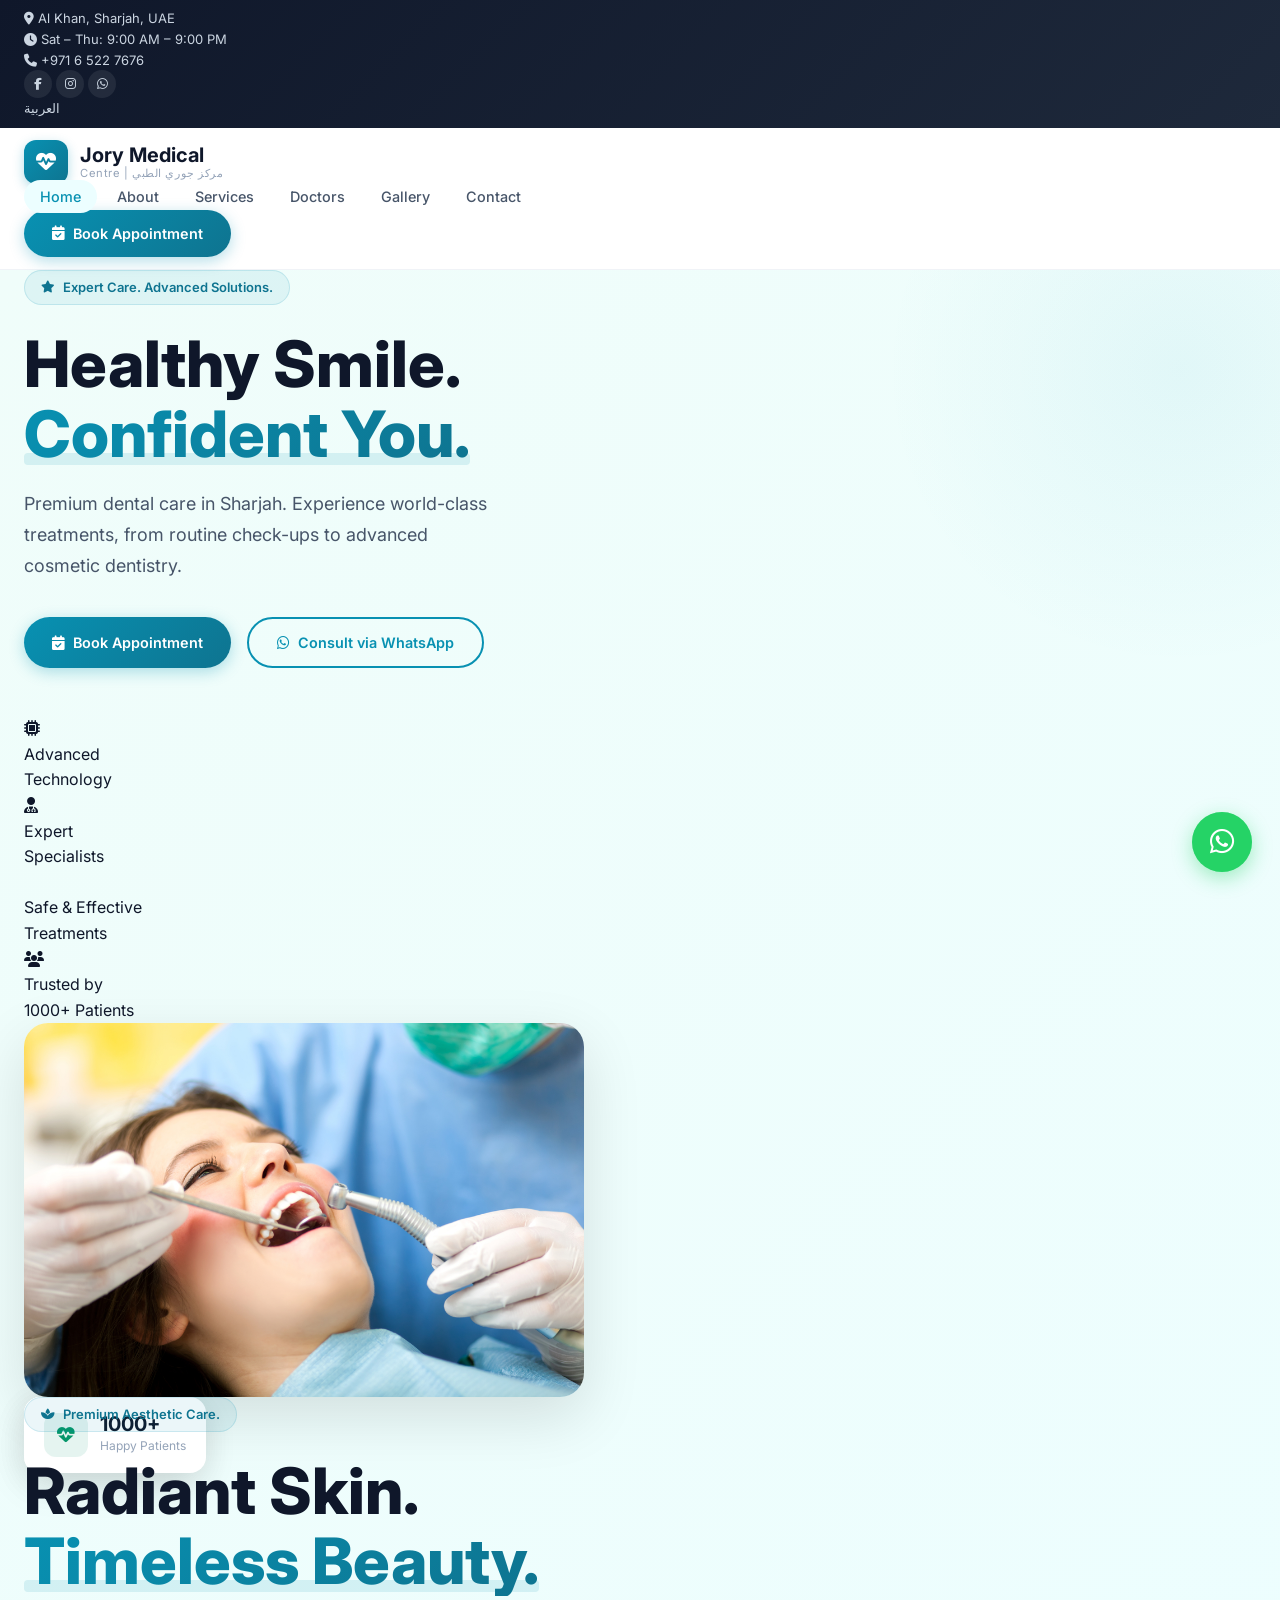
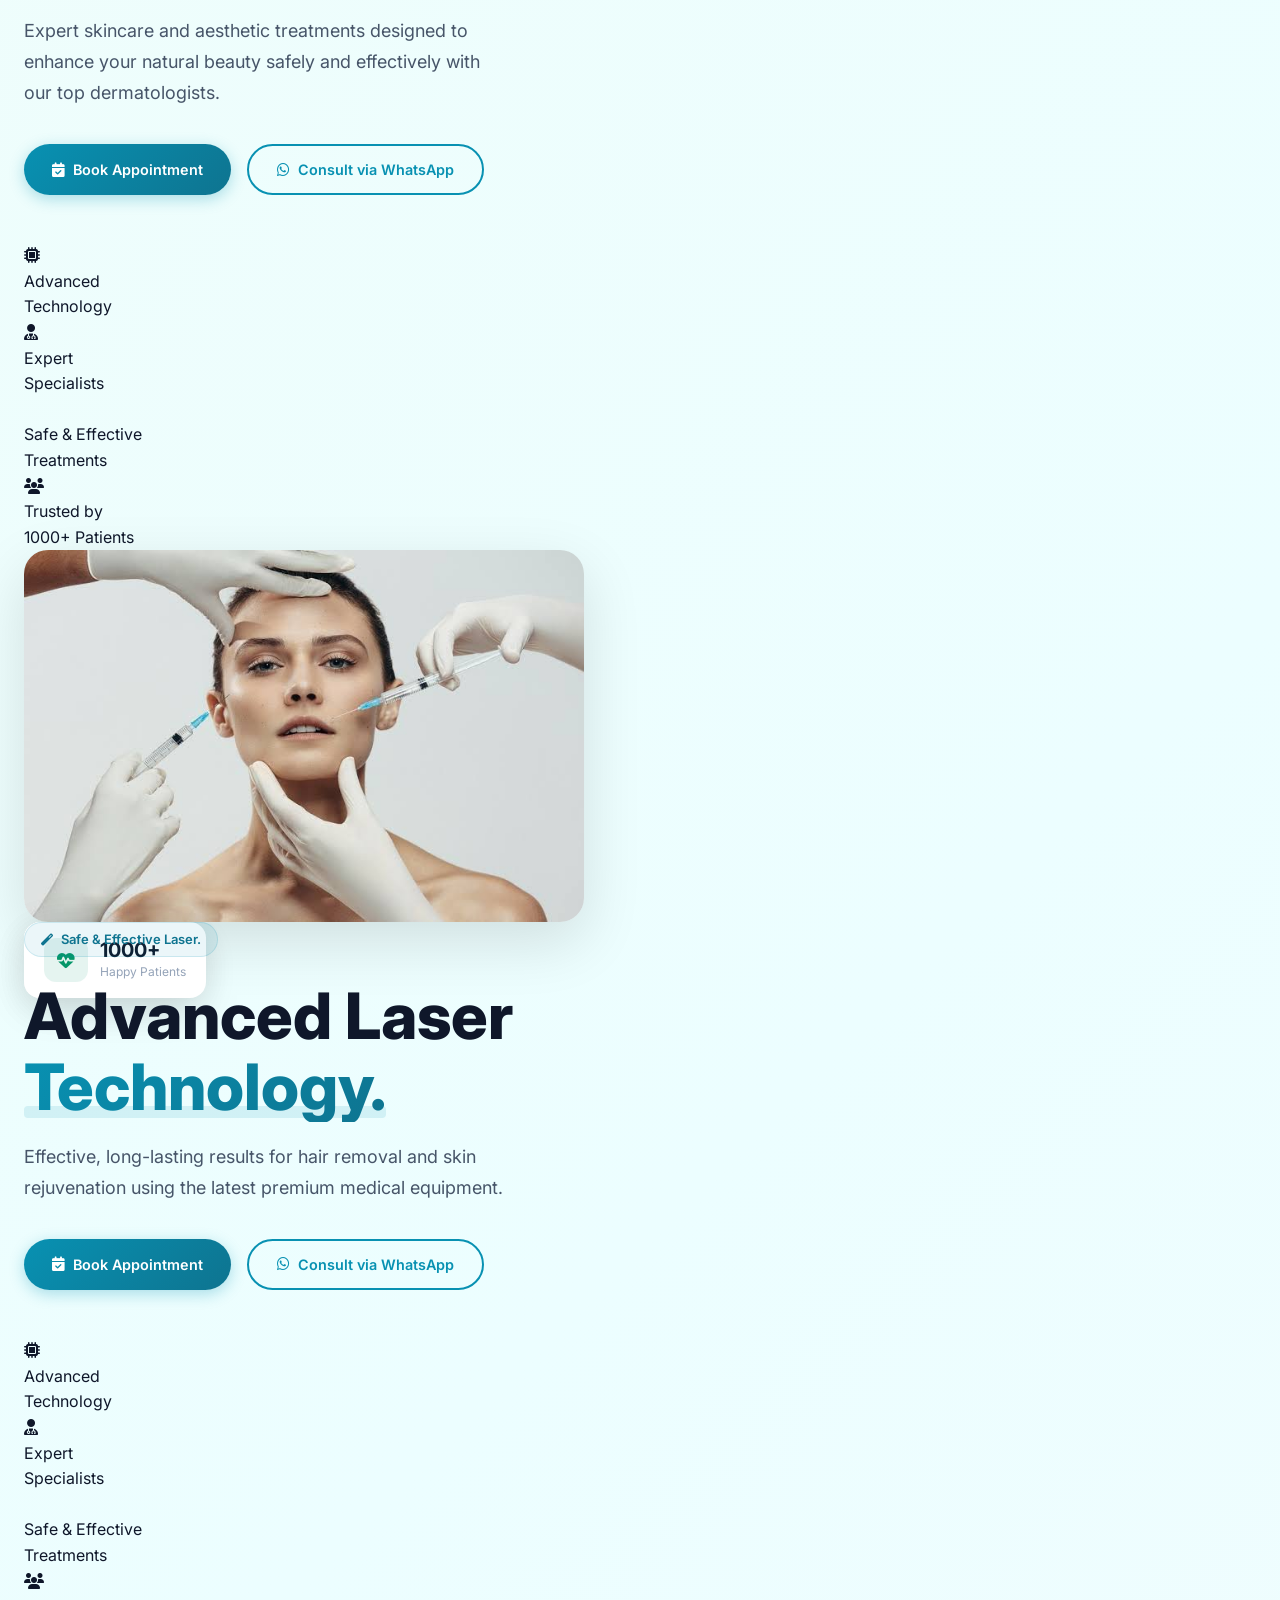
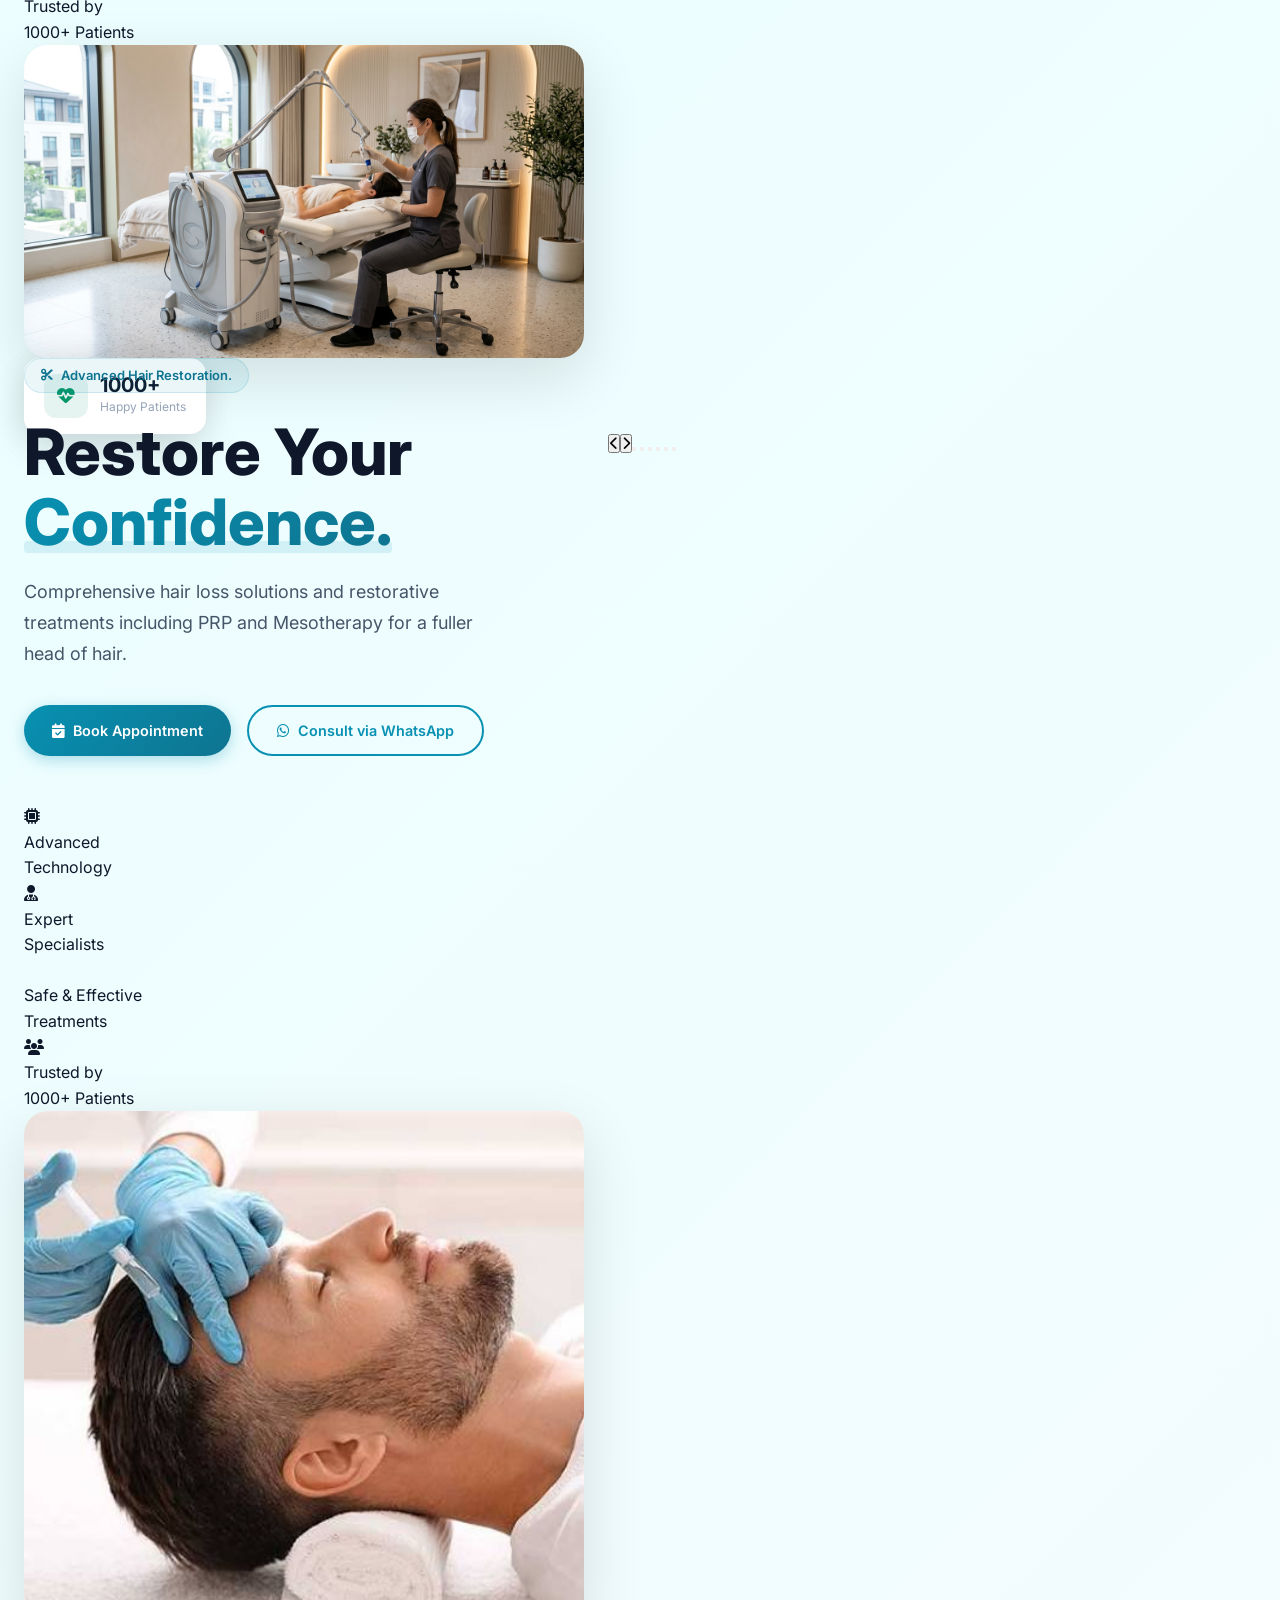
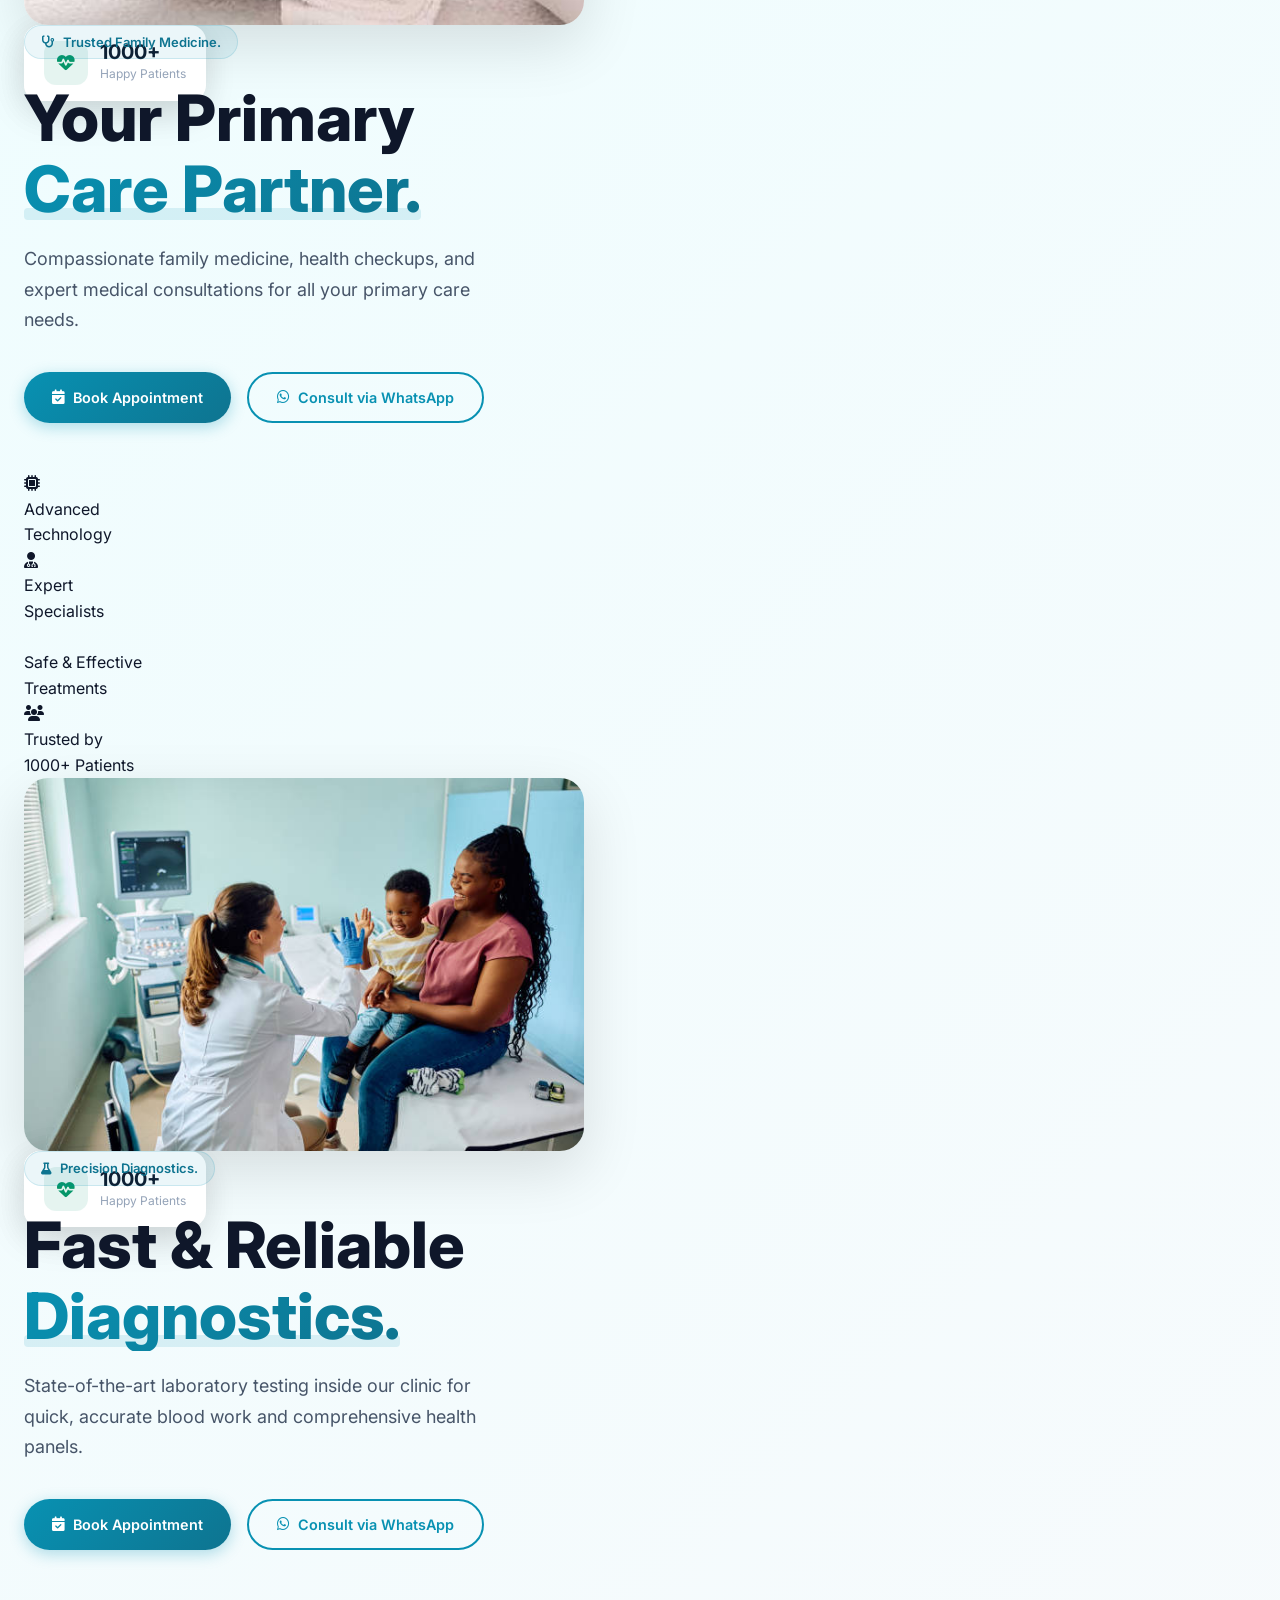
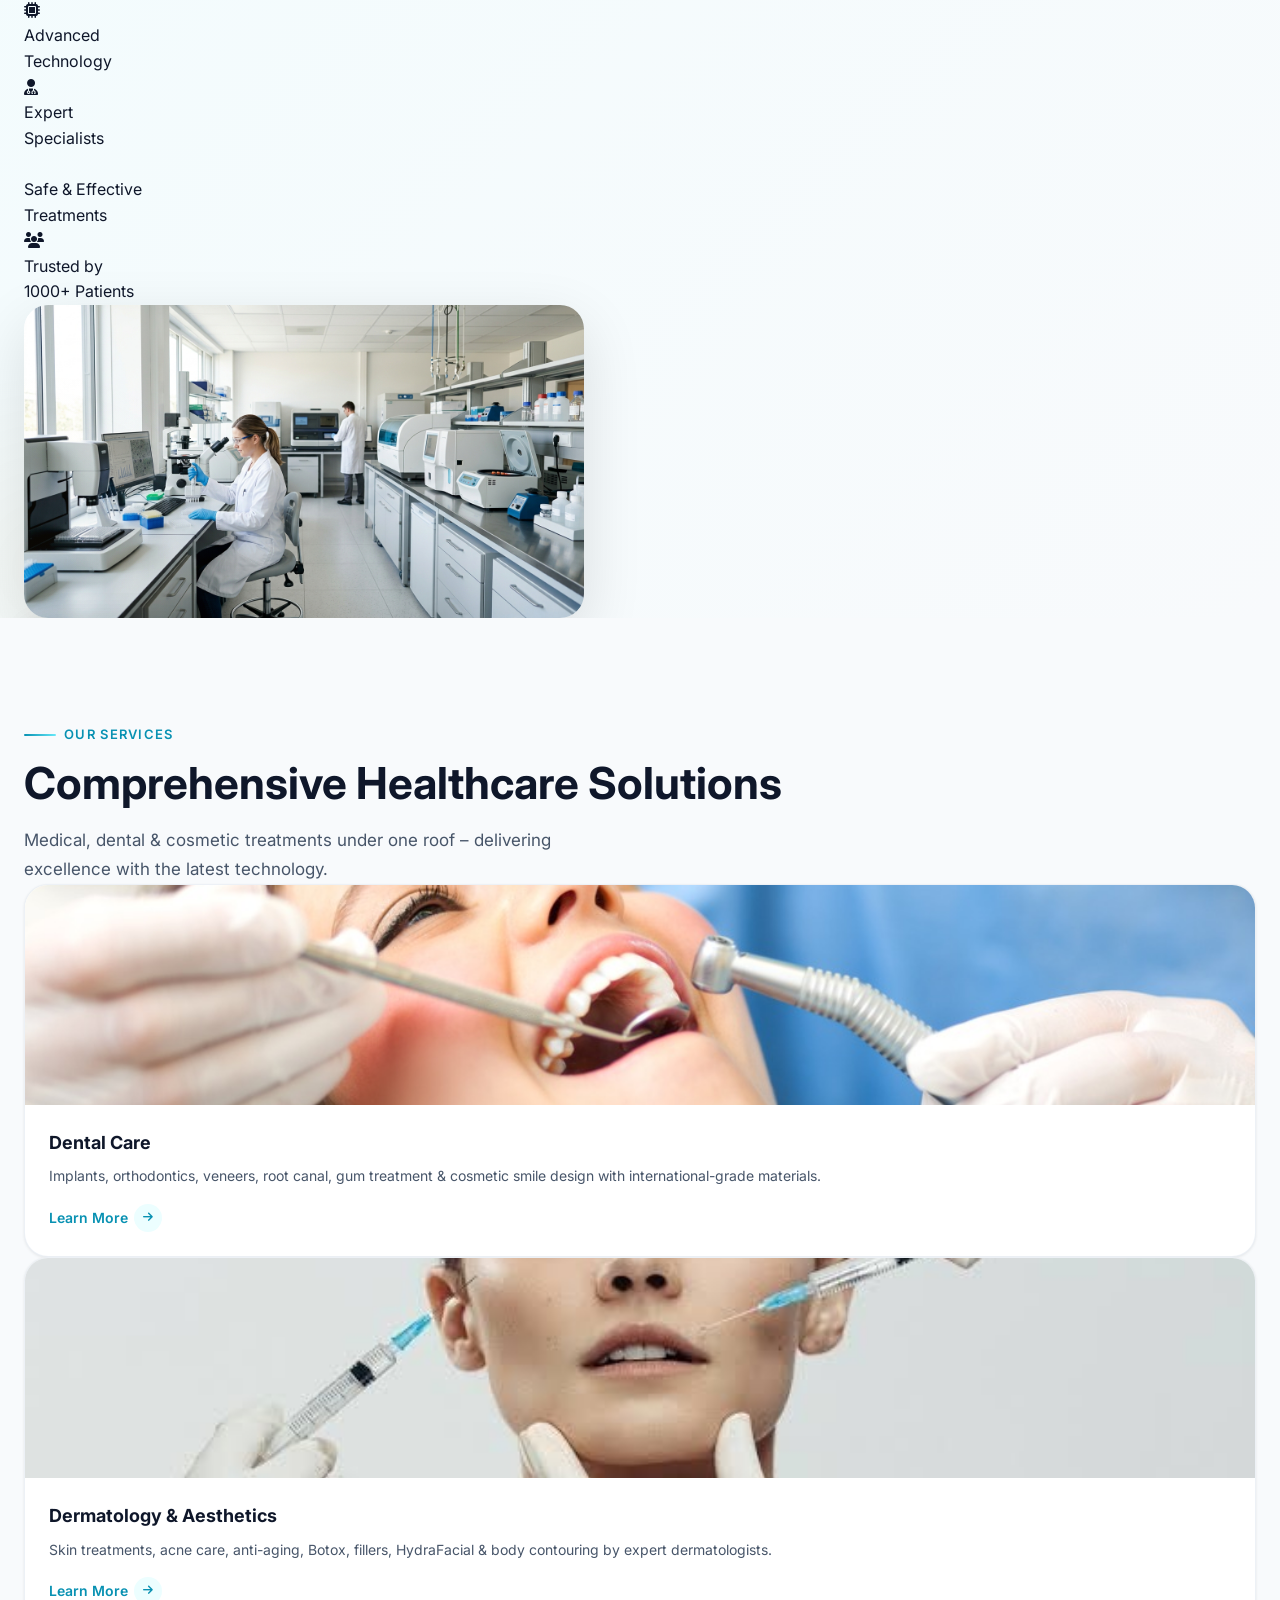
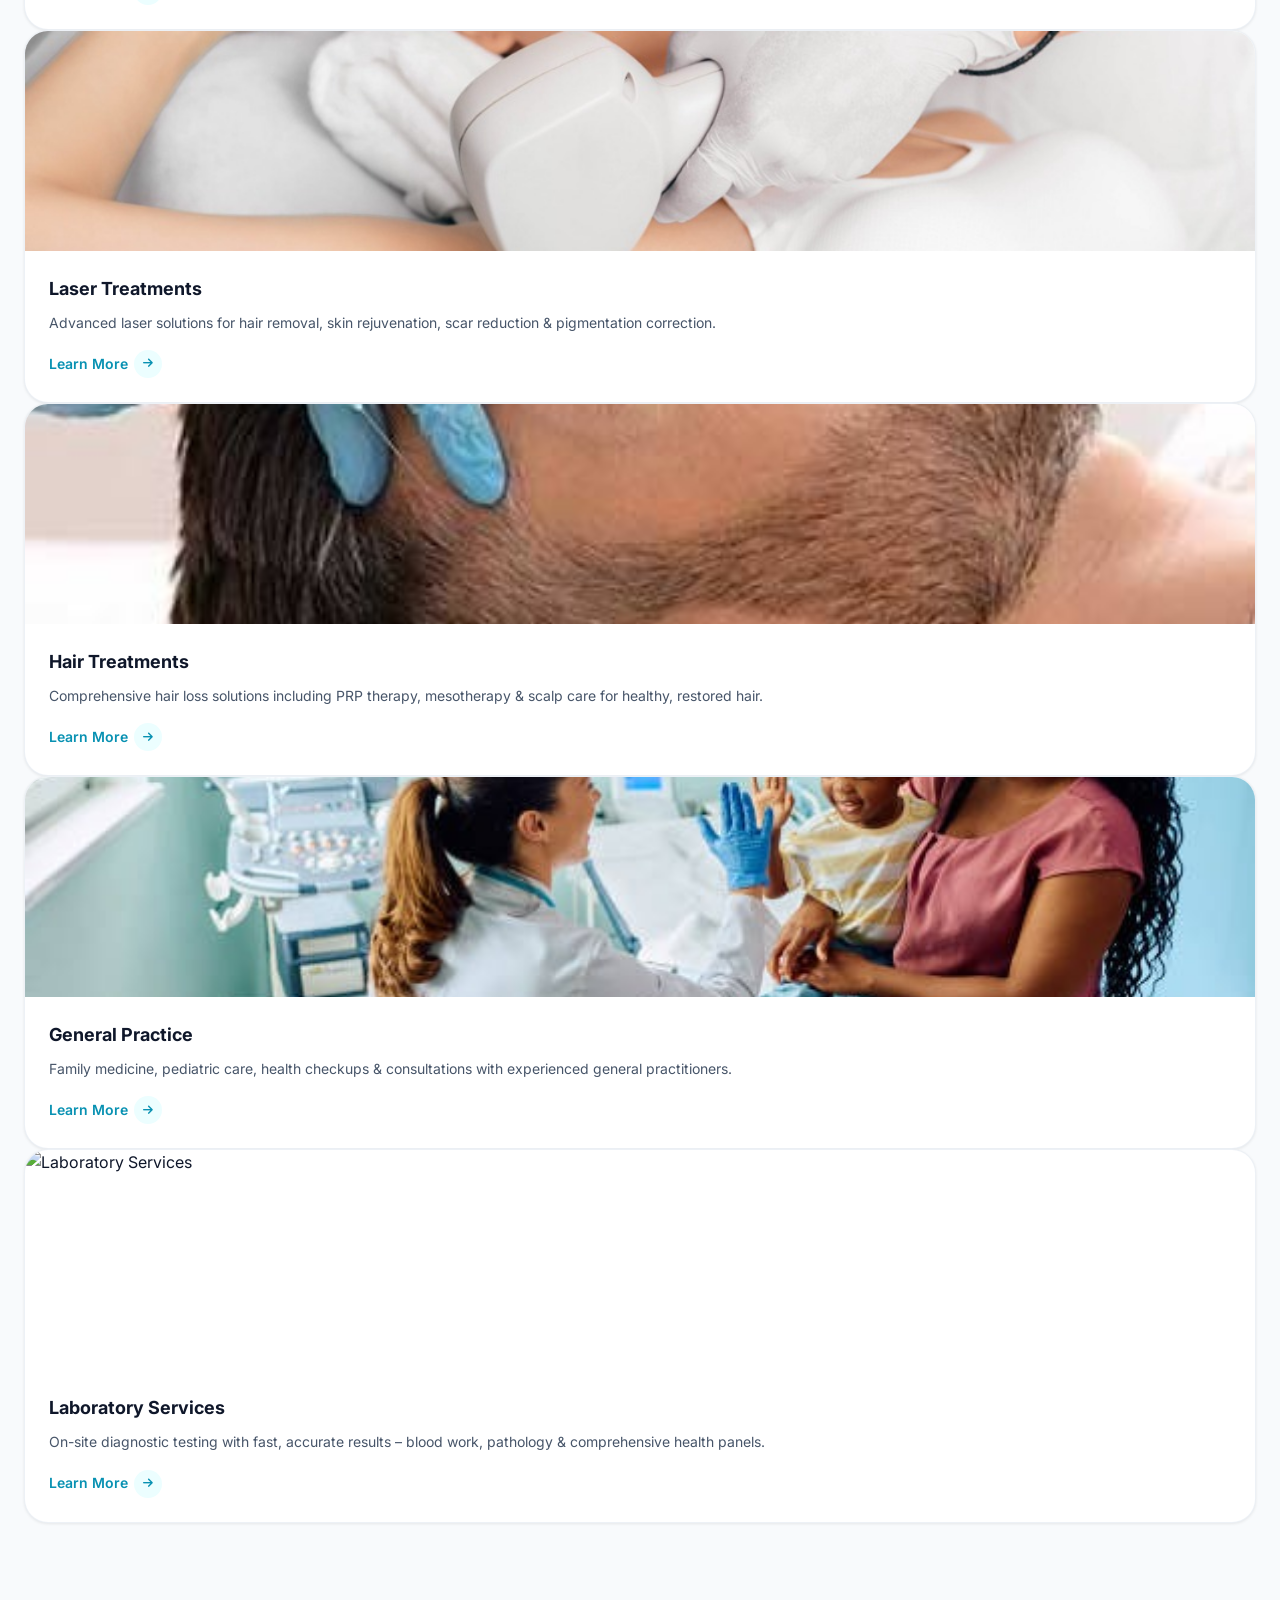
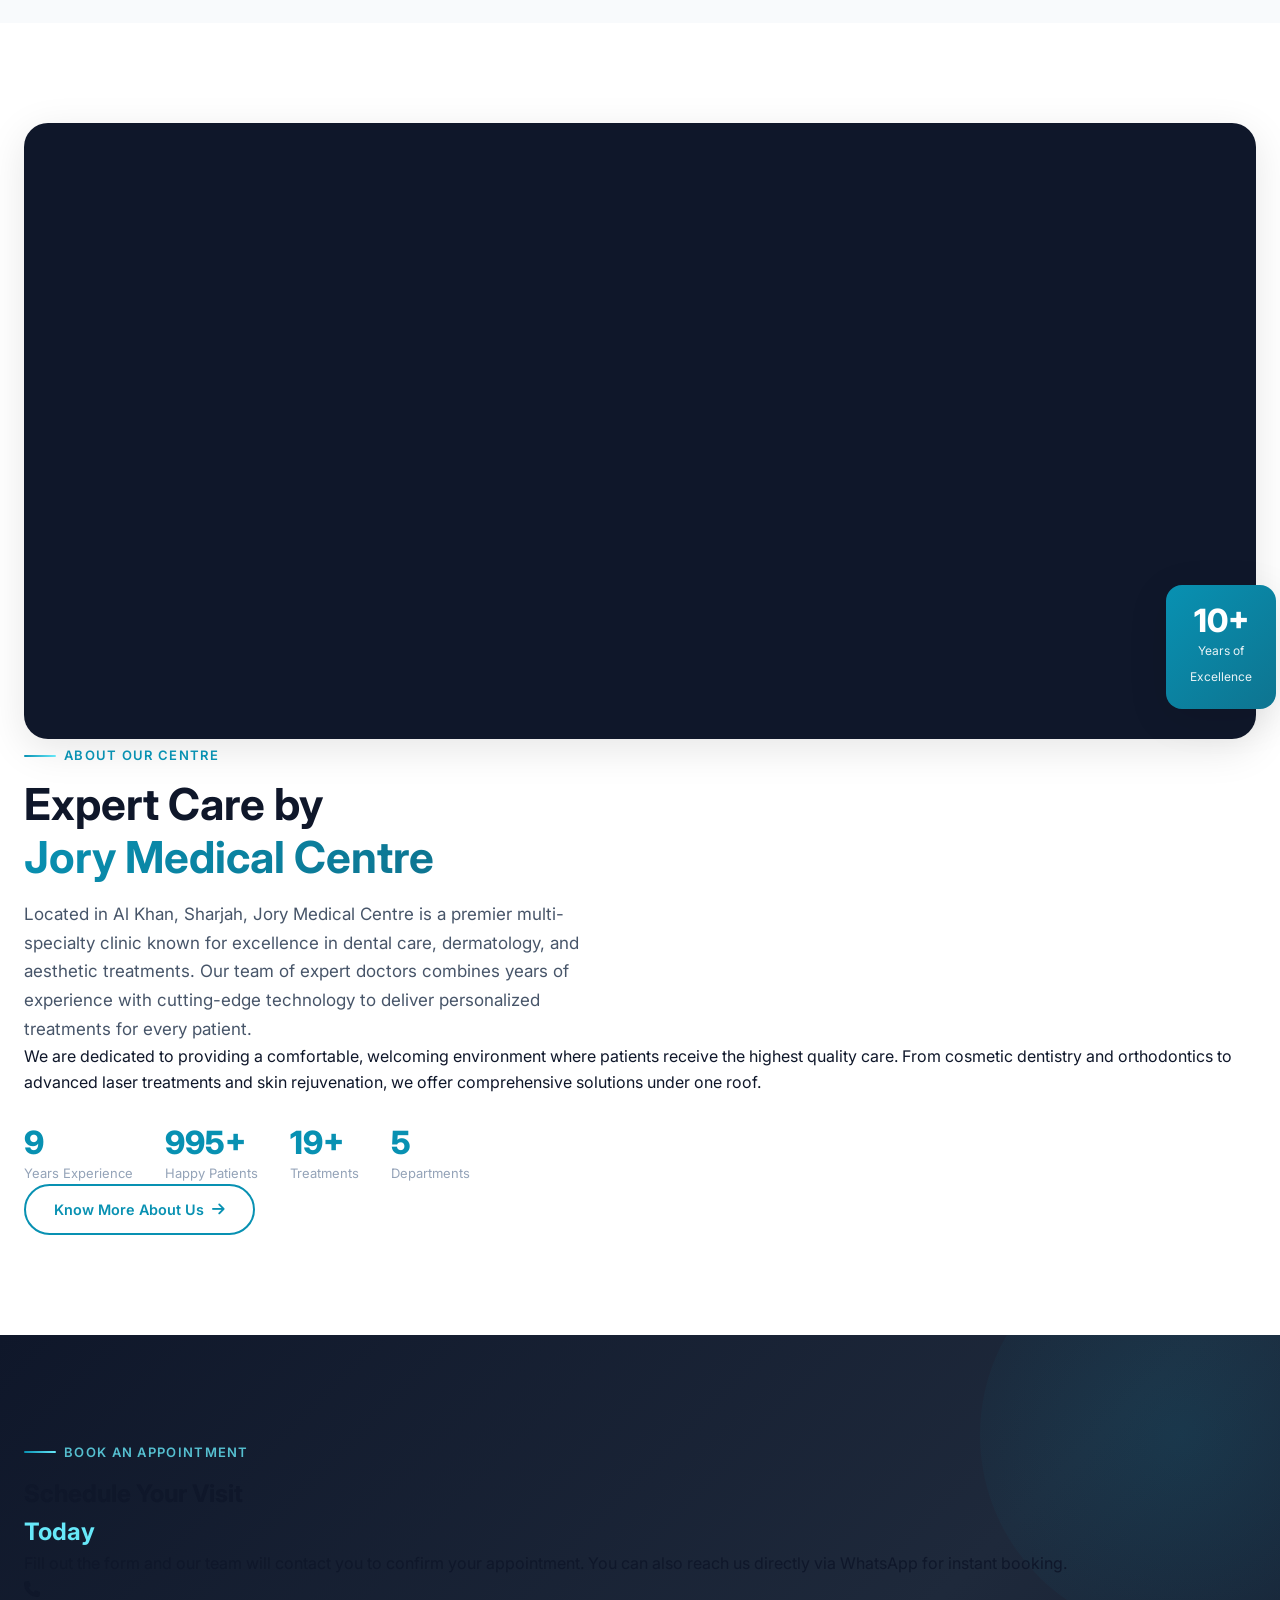
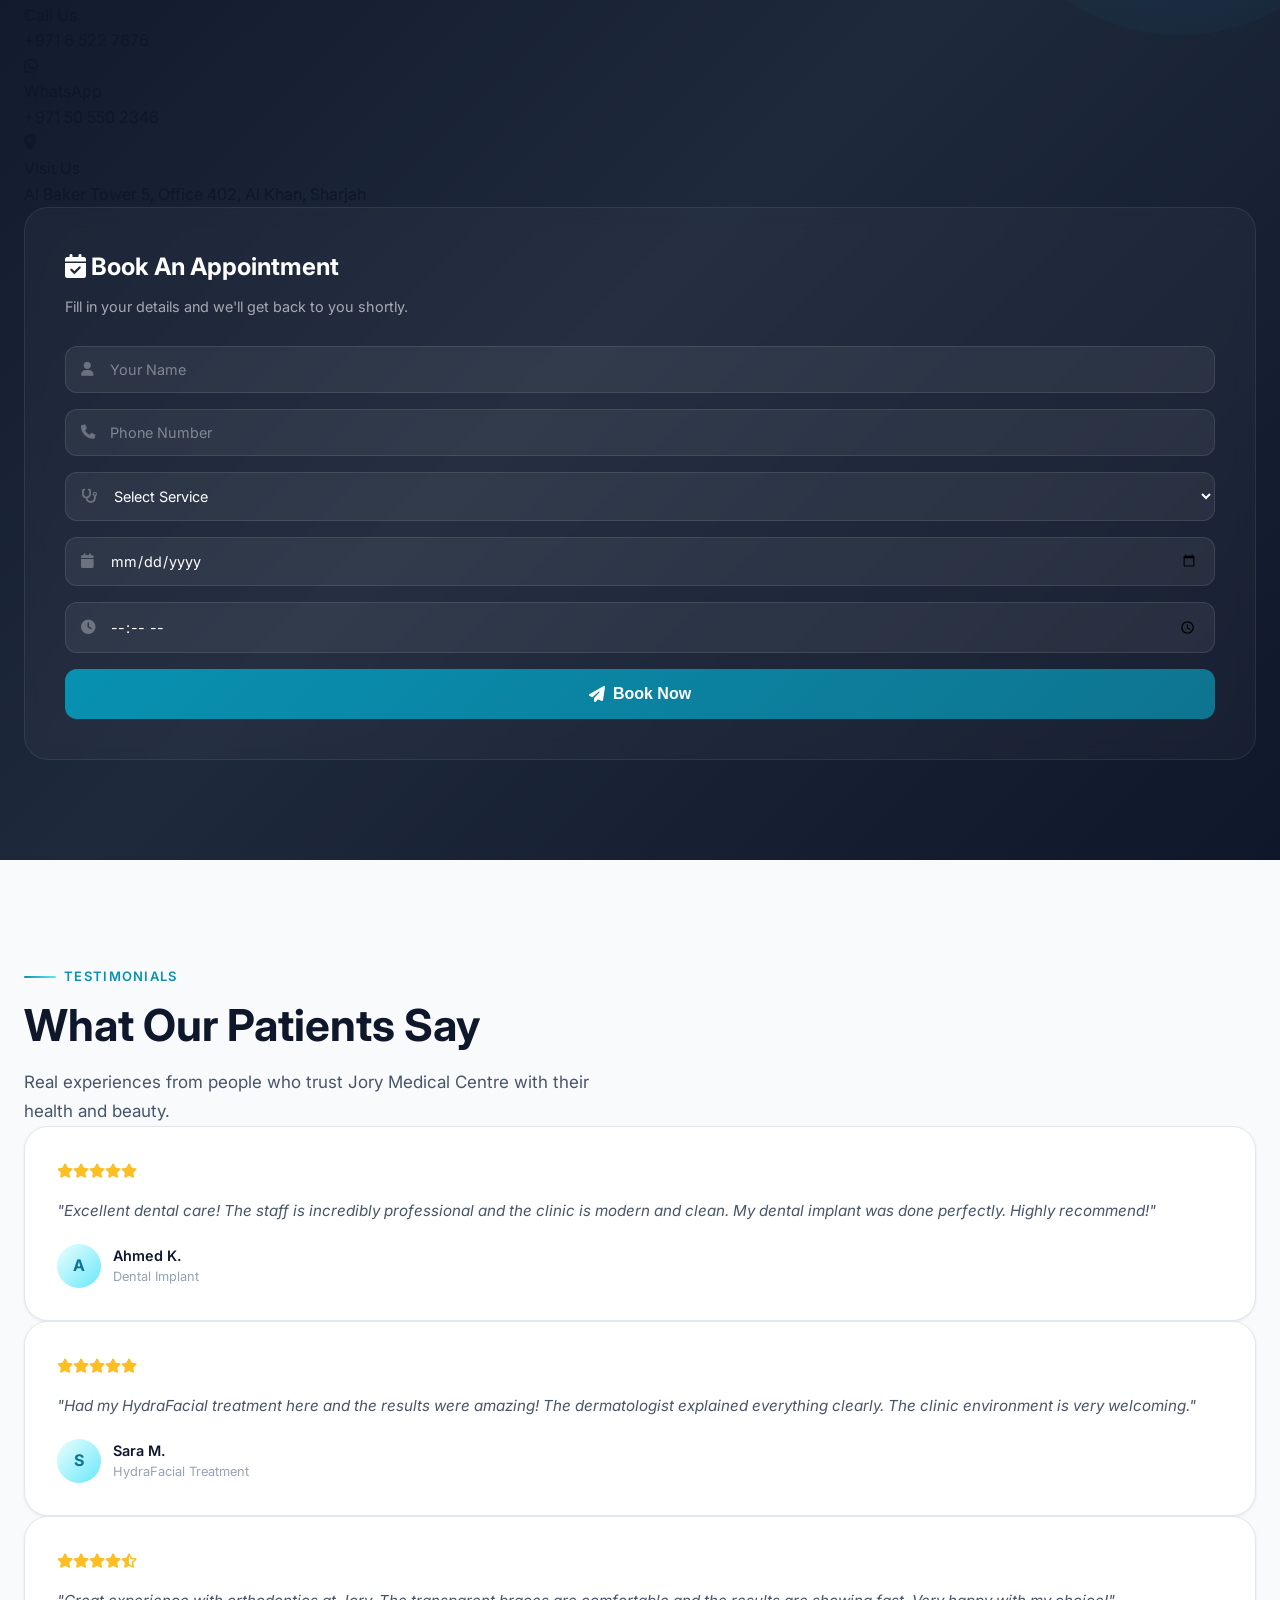
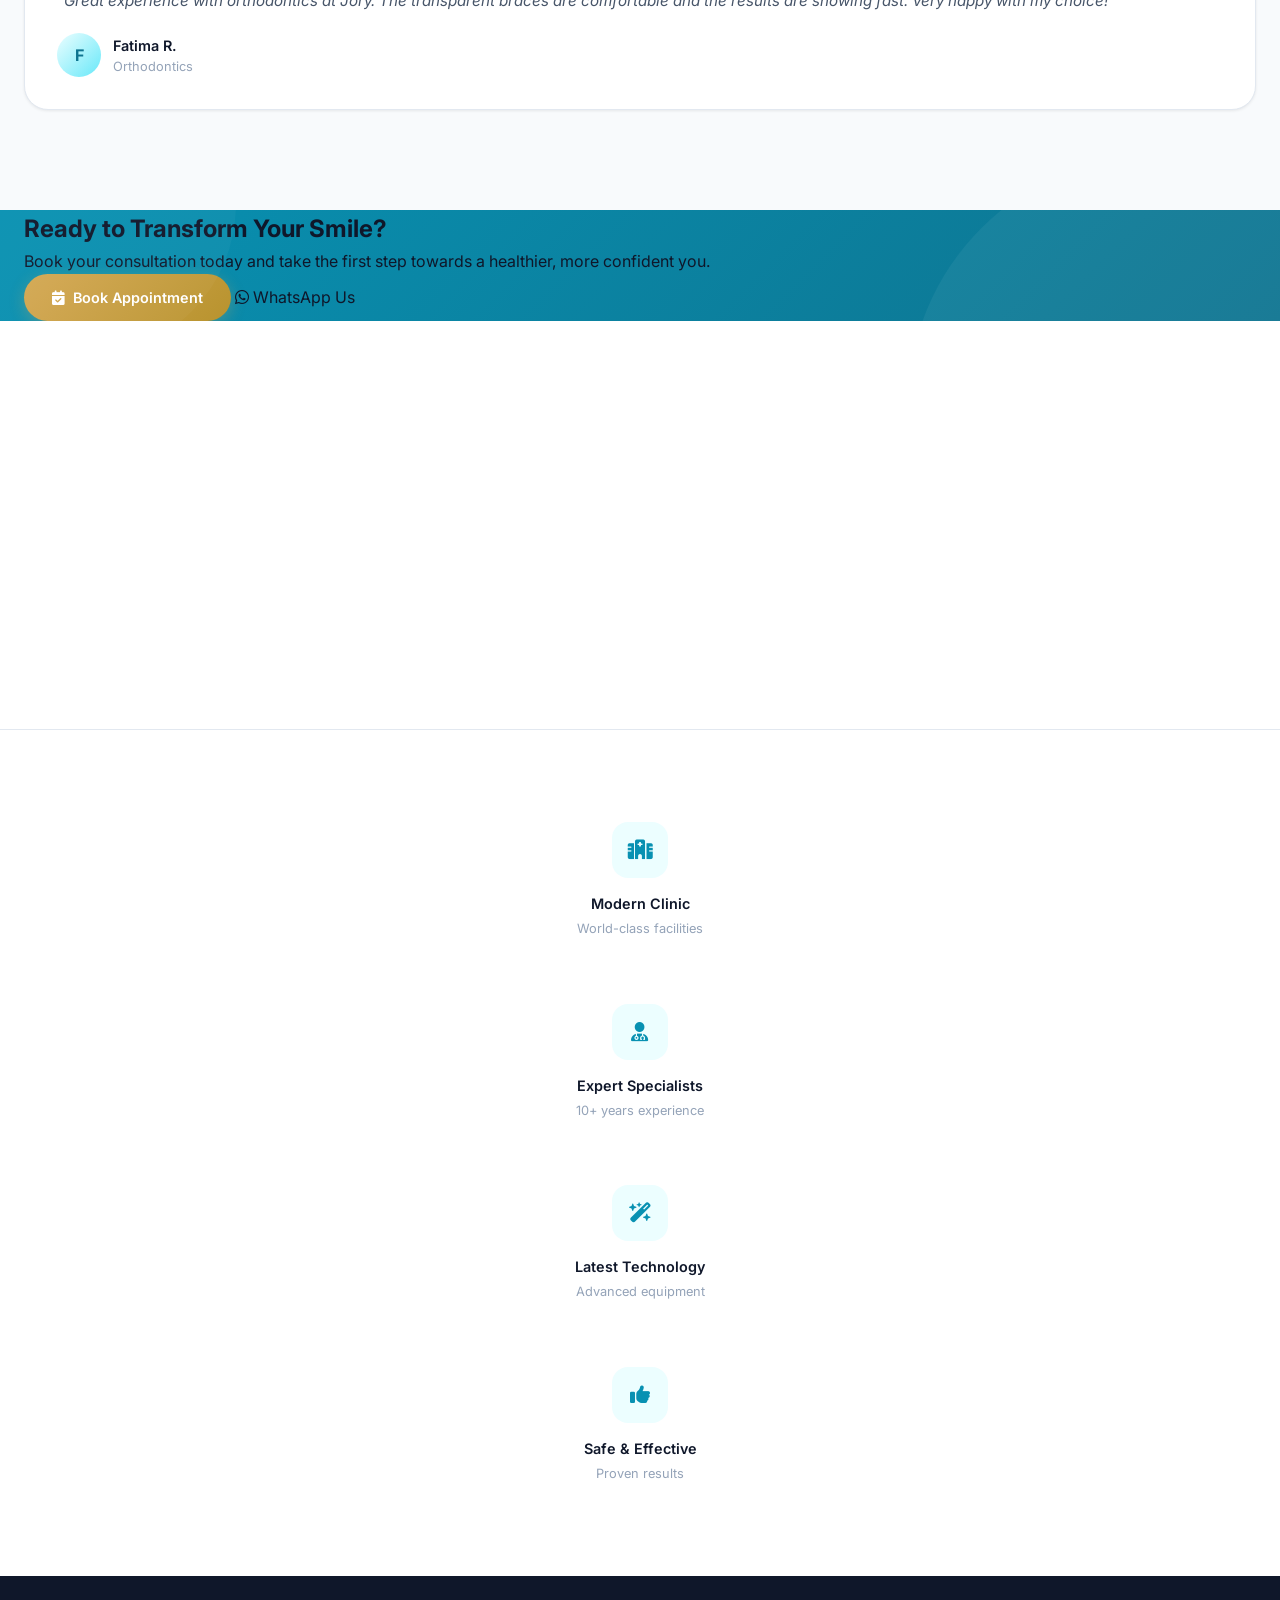
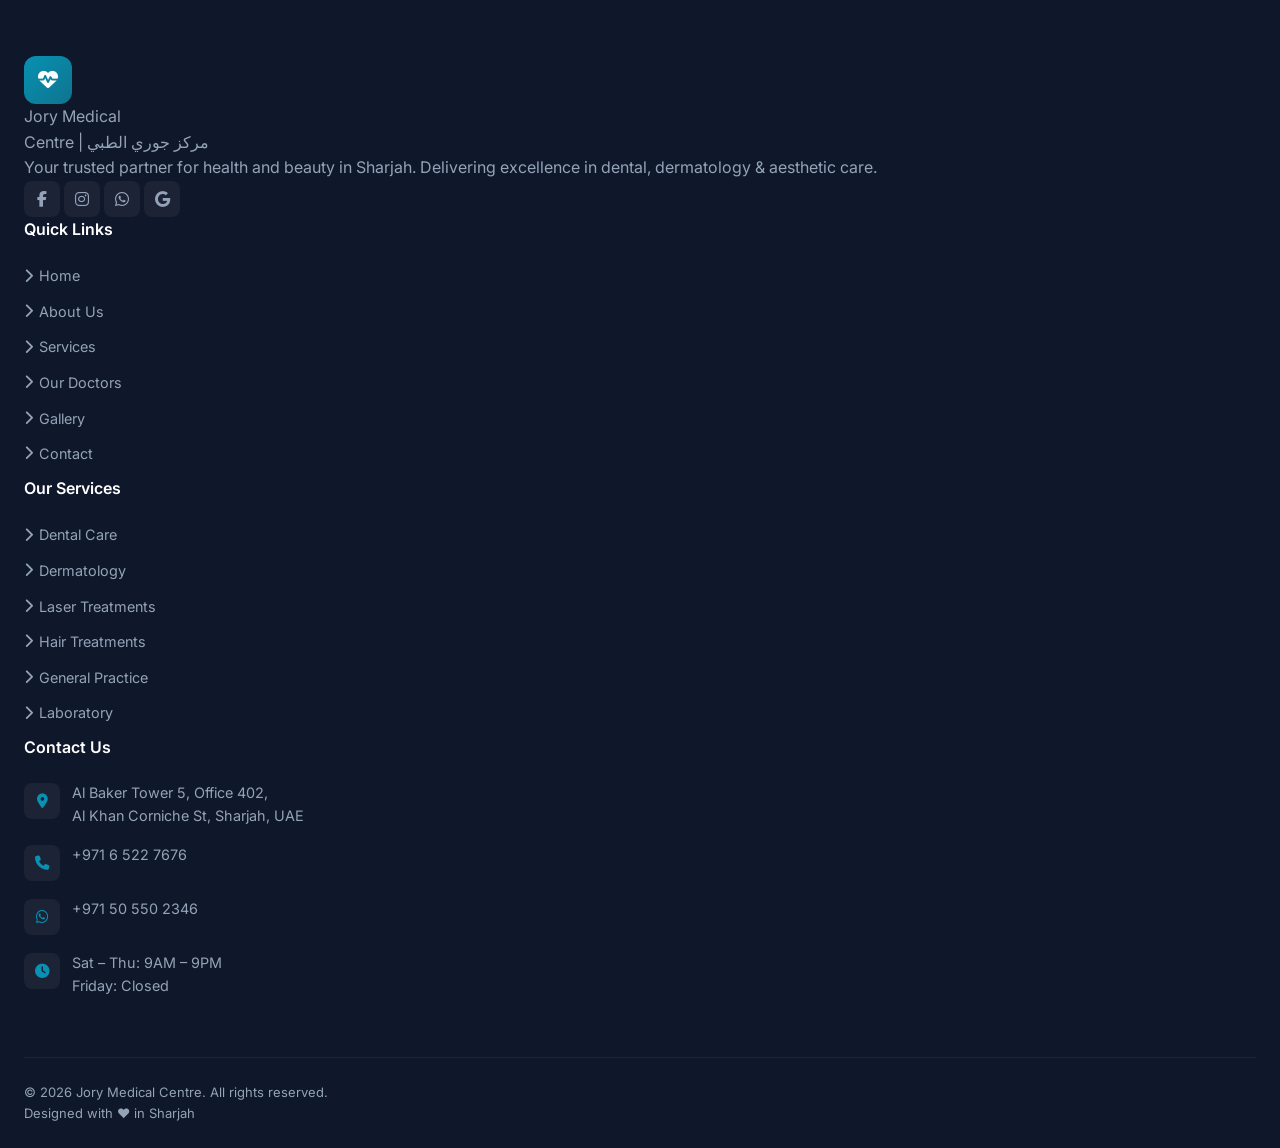
==== commit bf029c6c: "Fix desktop navbar: strictly hide mobile menu actions on desktop" ====
--- a/index.html
+++ b/index.html
@@ -92,7 +92,7 @@
 
   <link rel="stylesheet" href="https://cdnjs.cloudflare.com/ajax/libs/font-awesome/6.5.1/css/all.min.css">
 
-  <link rel="stylesheet" href="css/styles.css?v=3">
+  <link rel="stylesheet" href="css/styles.css?v=5">
 
 </head>
 
@@ -1979,7 +1979,7 @@
 
   <!-- Scripts -->
 
-  <script src="js/main.js"></script>
+  <script src="js/main.js?v=5"></script>
 
 </body>
 
--- a/css/styles.css
+++ b/css/styles.css
@@ -42,6 +42,9 @@
 html {
   scroll-behavior: smooth;
   scroll-padding-top: 80px;
+  overflow-x: hidden;
+  max-width: 100vw;
+  width: 100%;
 }
 
 body {
@@ -50,6 +53,9 @@
   background: var(--bg-white);
   line-height: 1.6;
   overflow-x: hidden;
+  max-width: 100vw;
+  width: 100%;
+  position: relative;
   -webkit-font-smoothing: antialiased;
 }
 
@@ -240,6 +246,12 @@
 .nav-links a.active {
   color: var(--primary);
   background: var(--primary-50);
+}
+
+/* Mobile-only menu actions hidden on desktop */
+.mobile-menu-actions,
+.mobile-lang-btn {
+  display: none !important;
 }
 
 .btn-primary {
@@ -1369,16 +1381,140 @@
   color: var(--text-muted);
 }
 
-/* ---------- Responsive ---------- */
+/* ---------- Responsive Overhaul ---------- */
 @media (max-width: 1024px) {
-  .hero {
-    min-height: auto;
-    padding: 80px 0 60px;
-  }
-
-  
-
-  
+  .top-bar {
+    display: none !important;
+  }
+
+  .navbar {
+    position: sticky !important;
+    top: 0 !important;
+    z-index: 1000 !important;
+    background: #ffffff !important;
+    backdrop-filter: none !important;
+    -webkit-backdrop-filter: none !important;
+    border-bottom: 1px solid rgba(226, 232, 240, 0.8) !important;
+    padding: 14px 0 !important;
+  }
+
+  .nav-logo .logo-text {
+    font-size: 1.15rem !important;
+  }
+
+  .nav-cta-desktop {
+    display: none !important;
+  }
+
+  .mobile-toggle {
+    display: flex !important;
+    position: relative !important;
+    z-index: 10002 !important;
+    padding: 6px !important;
+    cursor: pointer !important;
+  }
+
+  .mobile-toggle span {
+    background: var(--text-primary) !important;
+    transition: all 0.3s cubic-bezier(0.16, 1, 0.3, 1) !important;
+  }
+
+  .mobile-toggle.active span:nth-child(1) {
+    transform: rotate(45deg) translate(5px, 5px) !important;
+  }
+
+  .mobile-toggle.active span:nth-child(2) {
+    opacity: 0 !important;
+  }
+
+  .mobile-toggle.active span:nth-child(3) {
+    transform: rotate(-45deg) translate(5px, -5px) !important;
+  }
+
+  /* Fullscreen mobile drawer menu */
+  .nav-links {
+    position: fixed !important;
+    top: 0 !important;
+    left: 0 !important;
+    right: 0 !important;
+    bottom: 0 !important;
+    width: 100vw !important;
+    height: 100vh !important;
+    height: 100dvh !important;
+    background: #ffffff !important;
+    z-index: 10001 !important;
+    display: flex !important;
+    flex-direction: column !important;
+    justify-content: flex-start !important;
+    align-items: stretch !important;
+    padding: 80px 20px 30px !important;
+    gap: 8px !important;
+    overflow-y: auto !important;
+    -webkit-overflow-scrolling: touch !important;
+    transform: translateX(100%) !important;
+    transition: transform 0.35s cubic-bezier(0.16, 1, 0.3, 1) !important;
+    box-shadow: -10px 0 30px rgba(0, 0, 0, 0.12) !important;
+  }
+
+  html[dir="rtl"] .nav-links {
+    transform: translateX(-100%) !important;
+    box-shadow: 10px 0 30px rgba(0, 0, 0, 0.12) !important;
+  }
+
+  .nav-links.active {
+    transform: translateX(0) !important;
+  }
+
+  .nav-links li {
+    width: 100% !important;
+    list-style: none !important;
+  }
+
+  .nav-links a {
+    display: flex !important;
+    align-items: center !important;
+    justify-content: space-between !important;
+    font-size: 1.125rem !important;
+    font-weight: 600 !important;
+    padding: 13px 18px !important;
+    border-radius: var(--radius-lg) !important;
+    background: #f8fafc !important;
+    border: 1px solid #edf2f7 !important;
+    color: var(--text-primary) !important;
+    transition: all 0.2s ease !important;
+  }
+
+  .nav-links a:hover,
+  .nav-links a.active {
+    background: var(--primary-50) !important;
+    color: var(--primary-600) !important;
+    border-color: var(--primary-200) !important;
+  }
+
+  /* Mobile menu action drawer */
+  .mobile-menu-actions {
+    margin-top: 14px !important;
+    display: flex !important;
+    flex-direction: column !important;
+    gap: 10px !important;
+    padding-top: 16px !important;
+    border-top: 1px solid #e2e8f0 !important;
+  }
+
+  .mobile-lang-btn {
+    display: flex !important;
+    align-items: center !important;
+    justify-content: center !important;
+    gap: 8px !important;
+    padding: 12px !important;
+    border-radius: var(--radius-lg) !important;
+    background: var(--primary-50) !important;
+    color: var(--primary-700) !important;
+    font-weight: 700 !important;
+    font-size: 1rem !important;
+    border: 1px solid var(--primary-200) !important;
+    text-align: center !important;
+  }
 
   .map-overlay-card {
     position: relative;
@@ -1388,133 +1524,207 @@
     margin: -40px auto 0;
     max-width: 100%;
   }
+
+  .quick-contact {
+    display: none !important;
+  }
 }
 
 @media (max-width: 768px) {
-  .mobile-toggle {
-    display: flex;
-  }
-
-  .nav-links {
-    position: fixed;
-    inset: 0;
-    background: rgba(255,255,255,0.98);
-    backdrop-filter: blur(20px);
-    flex-direction: column;
-    justify-content: center;
-    align-items: center;
-    gap: 8px;
-    transform: translateX(100%);
-    transition: var(--transition-slow);
-  }
-
-  .nav-links.active {
-    transform: translateX(0);
-  }
-
-  .nav-links a {
-    font-size: 1.125rem;
-    padding: 12px 32px;
-  }
-
-  .nav-cta-mobile {
-    display: inline-flex !important;
-    margin-top: 16px;
-  }
-
-  .nav-cta-desktop {
+  /* Hero Carousel Mobile Optimization */
+  .hero {
+    min-height: auto !important;
+    padding: 20px 0 40px !important;
+    max-width: 100vw !important;
+    overflow: hidden !important;
+    box-sizing: border-box !important;
+  }
+
+  #heroCarousel {
+    min-height: auto !important;
+    max-width: 100vw !important;
+    box-sizing: border-box !important;
+  }
+
+  .carousel-slide {
+    min-width: 100vw !important;
+    max-width: 100vw !important;
+    width: 100vw !important;
+    overflow: hidden !important;
+    box-sizing: border-box !important;
+    padding: 0 !important;
+  }
+
+  .carousel-slide .grid {
+    padding-top: 12px !important;
+    padding-bottom: 24px !important;
+    gap: 20px !important;
+  }
+
+  .hero h1 {
+    font-size: 1.85rem !important;
+    line-height: 1.22 !important;
+    margin-bottom: 12px !important;
+  }
+
+  .hero-badge {
+    font-size: 0.75rem !important;
+    padding: 4px 12px !important;
+    margin-bottom: 12px !important;
+  }
+
+  .hero-description {
+    font-size: 0.95rem !important;
+    line-height: 1.55 !important;
+    margin-bottom: 20px !important;
+  }
+
+  .hero-buttons {
+    flex-direction: column !important;
+    gap: 10px !important;
+    width: 100% !important;
+    margin-bottom: 20px !important;
+  }
+
+  .hero-buttons .btn-primary,
+  .hero-buttons .btn-secondary {
+    width: 100% !important;
+    justify-content: center !important;
+    padding: 12px 20px !important;
+    font-size: 0.95rem !important;
+  }
+
+  /* Compact Trust Badges on Mobile - No Overflow */
+  .hero-content .grid.grid-cols-2 {
+    gap: 8px !important;
+    margin-top: 14px !important;
+  }
+
+  .hero-content .grid.grid-cols-2 > div {
+    min-width: 0 !important;
+    background: rgba(255, 255, 255, 0.75) !important;
+    backdrop-filter: blur(8px) !important;
+    border: 1px solid rgba(226, 232, 240, 0.9) !important;
+    padding: 8px 10px !important;
+    border-radius: 12px !important;
+    box-sizing: border-box !important;
+  }
+
+  .hero-content .grid.grid-cols-2 > div .w-10 {
+    width: 32px !important;
+    height: 32px !important;
+    min-width: 32px !important;
+    border-radius: 8px !important;
+  }
+
+  .hero-content .grid.grid-cols-2 > div .text-sm {
+    font-size: 0.75rem !important;
+    line-height: 1.2 !important;
+    white-space: nowrap !important;
+    overflow: hidden !important;
+    text-overflow: ellipsis !important;
+  }
+
+  .hero-content .grid.grid-cols-2 > div .text-xs {
+    font-size: 0.65rem !important;
+    line-height: 1.1 !important;
+    white-space: nowrap !important;
+    overflow: hidden !important;
+    text-overflow: ellipsis !important;
+  }
+
+  .section-padding {
+    padding: 48px 0 !important;
+  }
+
+  .stat-row {
+    flex-wrap: wrap !important;
+    gap: 16px !important;
+  }
+
+  .appointment-form {
+    padding: 20px !important;
+  }
+
+  /* About video & experience badge */
+  video.about-image, .about-image {
+    min-height: 220px !important;
+    max-height: 320px !important;
+  }
+
+  .about-image-wrapper .experience-badge {
+    right: 14px !important;
+    bottom: 14px !important;
+    padding: 10px 14px !important;
+  }
+
+  html[dir="rtl"] .about-image-wrapper .experience-badge {
+    right: auto !important;
+    left: 14px !important;
+  }
+
+  .experience-badge .number {
+    font-size: 1.5rem !important;
+  }
+
+  .experience-badge .label {
+    font-size: 0.65rem !important;
+  }
+
+  .hero-image-wrapper .floating-card {
     display: none !important;
   }
 
-  .hero h1 {
-    font-size: 2.25rem;
-  }
-
-  .section-padding {
-    padding: 60px 0;
-  }
-
-  .quick-contact {
-    display: none;
-  }
-
-  .stat-row {
-    flex-wrap: wrap;
-    gap: 20px;
-  }
-
-  .appointment-form {
-    padding: 24px;
-  }
-
-  .about-image-wrapper .experience-badge {
-    right: 20px;
-    bottom: 20px;
-  }
-
-  .hero-image-wrapper .floating-card {
-    display: none;
+  /* Floating WhatsApp on mobile */
+  .whatsapp-float {
+    bottom: 18px !important;
+    right: 14px !important;
+    z-index: 99 !important;
+  }
+
+  html[dir="rtl"] .whatsapp-float {
+    right: auto !important;
+    left: 14px !important;
   }
 
   .whatsapp-float a {
-    width: 52px;
-    height: 52px;
-    font-size: 1.5rem;
+    width: 48px !important;
+    height: 48px !important;
+    font-size: 1.35rem !important;
   }
 
   .whatsapp-float .pulse-ring {
-    width: 52px;
-    height: 52px;
-  }
-
-  .whatsapp-float {
-    bottom: 20px;
-    right: 20px;
+    width: 48px !important;
+    height: 48px !important;
   }
 
   .scroll-top {
-    bottom: 84px;
-    right: 26px;
-    width: 38px;
-    height: 38px;
+    bottom: 74px !important;
+    right: 14px !important;
+    width: 36px !important;
+    height: 36px !important;
+  }
+
+  html[dir="rtl"] .scroll-top {
+    right: auto !important;
+    left: 14px !important;
   }
 }
 
 @media (max-width: 480px) {
   .container-custom {
-    padding: 0 16px;
+    padding: 0 16px !important;
   }
 
   .hero h1 {
-    font-size: 1.875rem;
+    font-size: 1.65rem !important;
   }
 
   .hero-description {
-    font-size: 1rem;
+    font-size: 0.875rem !important;
   }
 
   .section-title {
-    font-size: 1.625rem;
-  }
-
-  .hero-buttons {
-    flex-direction: column;
-  }
-
-  .hero-buttons .btn-primary,
-  .hero-buttons .btn-secondary {
-    width: 100%;
-    justify-content: center;
-  }
-}
-
-/* ---------- RTL Support for Floating Cards ---------- */
-html[dir="rtl"] 
-html[dir="rtl"] 
-
-@media (max-width: 1024px) {
-  html[dir="rtl"] 
-  html[dir="rtl"] 
-}
-
-
+    font-size: 1.5rem !important;
+  }
+}
